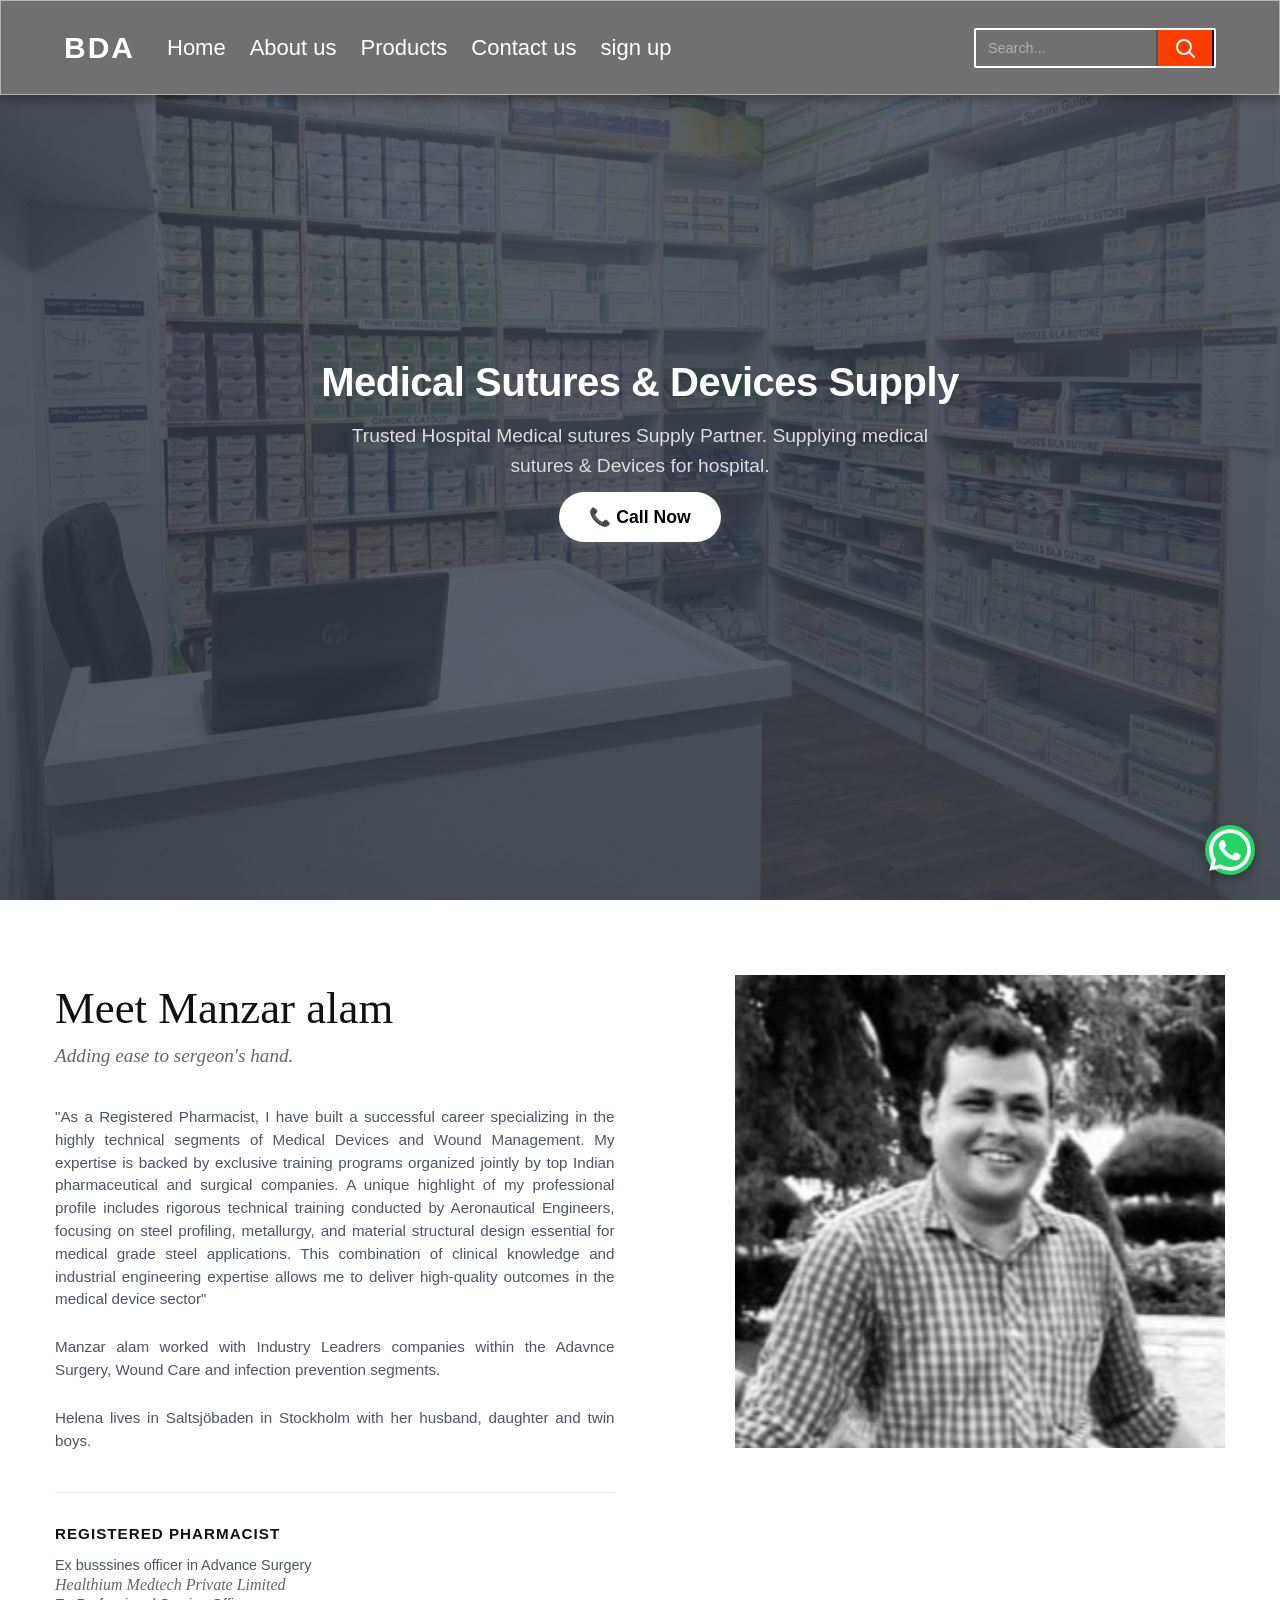
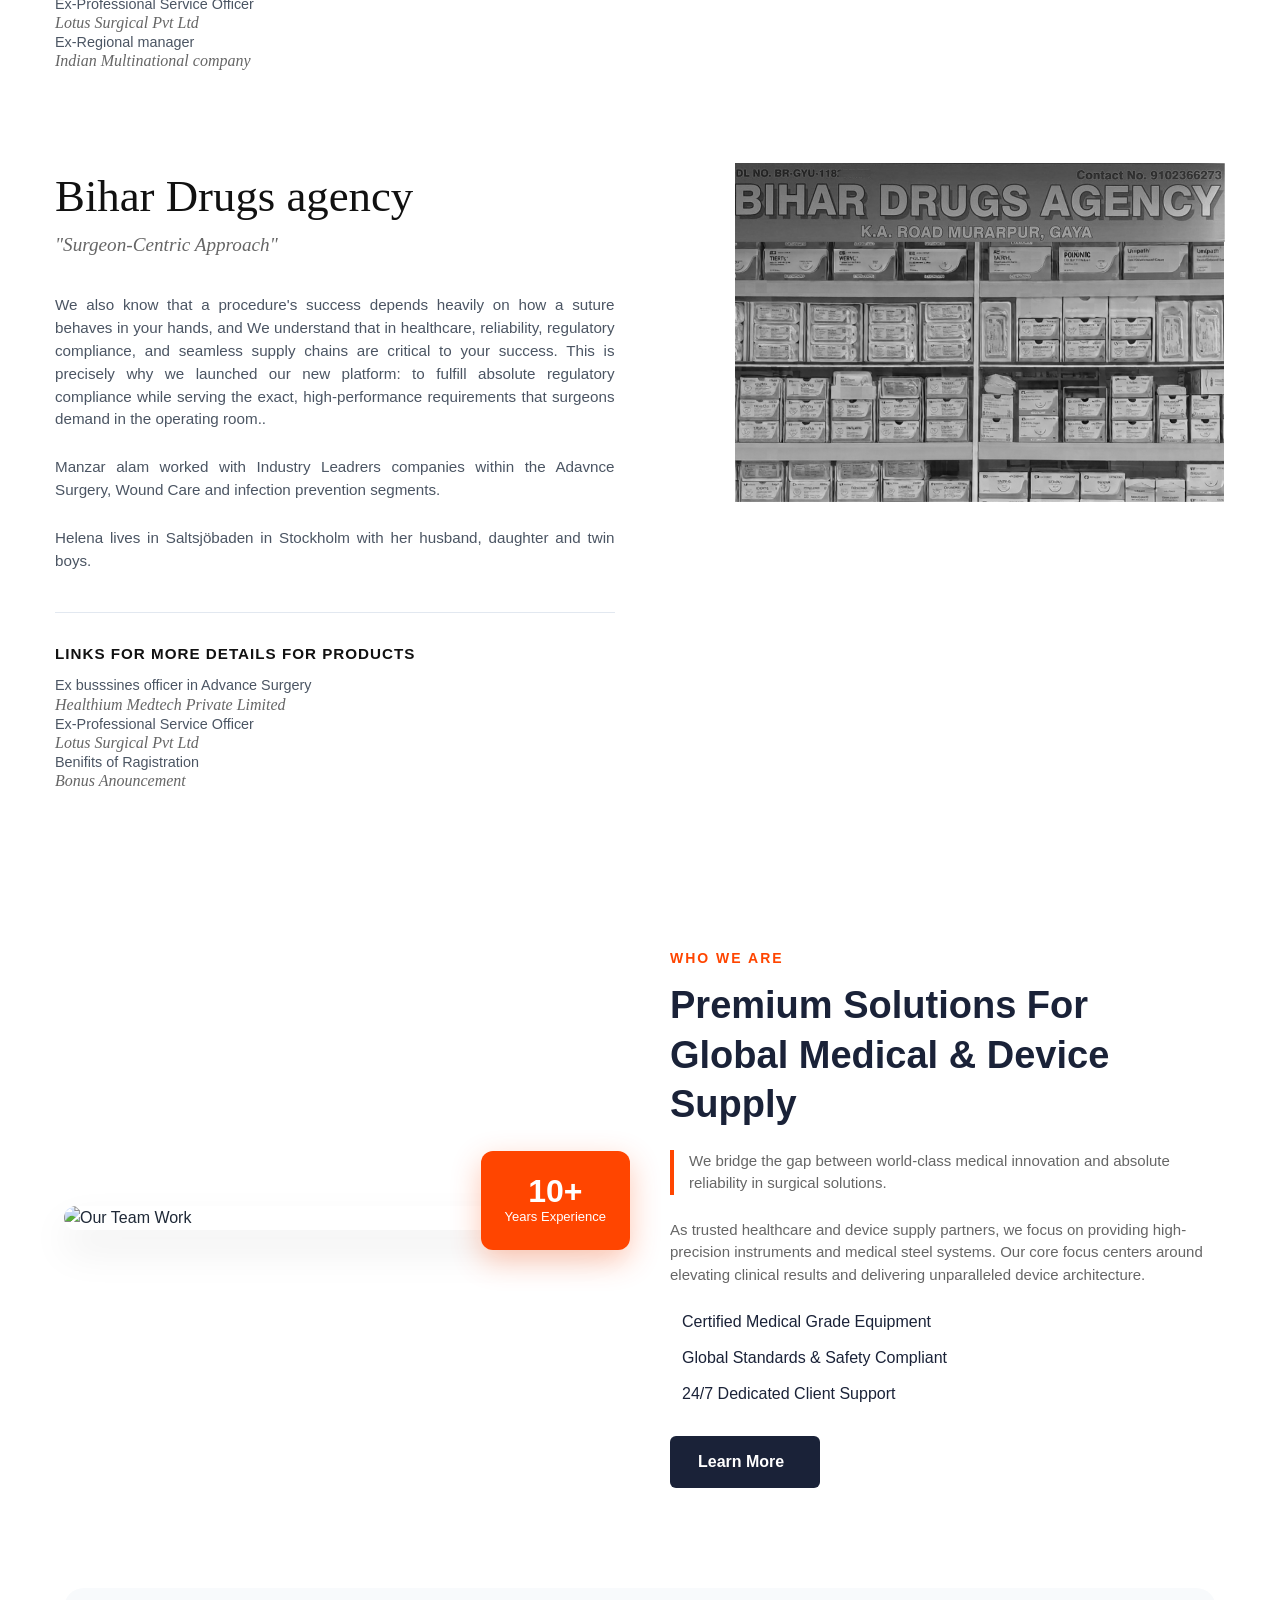
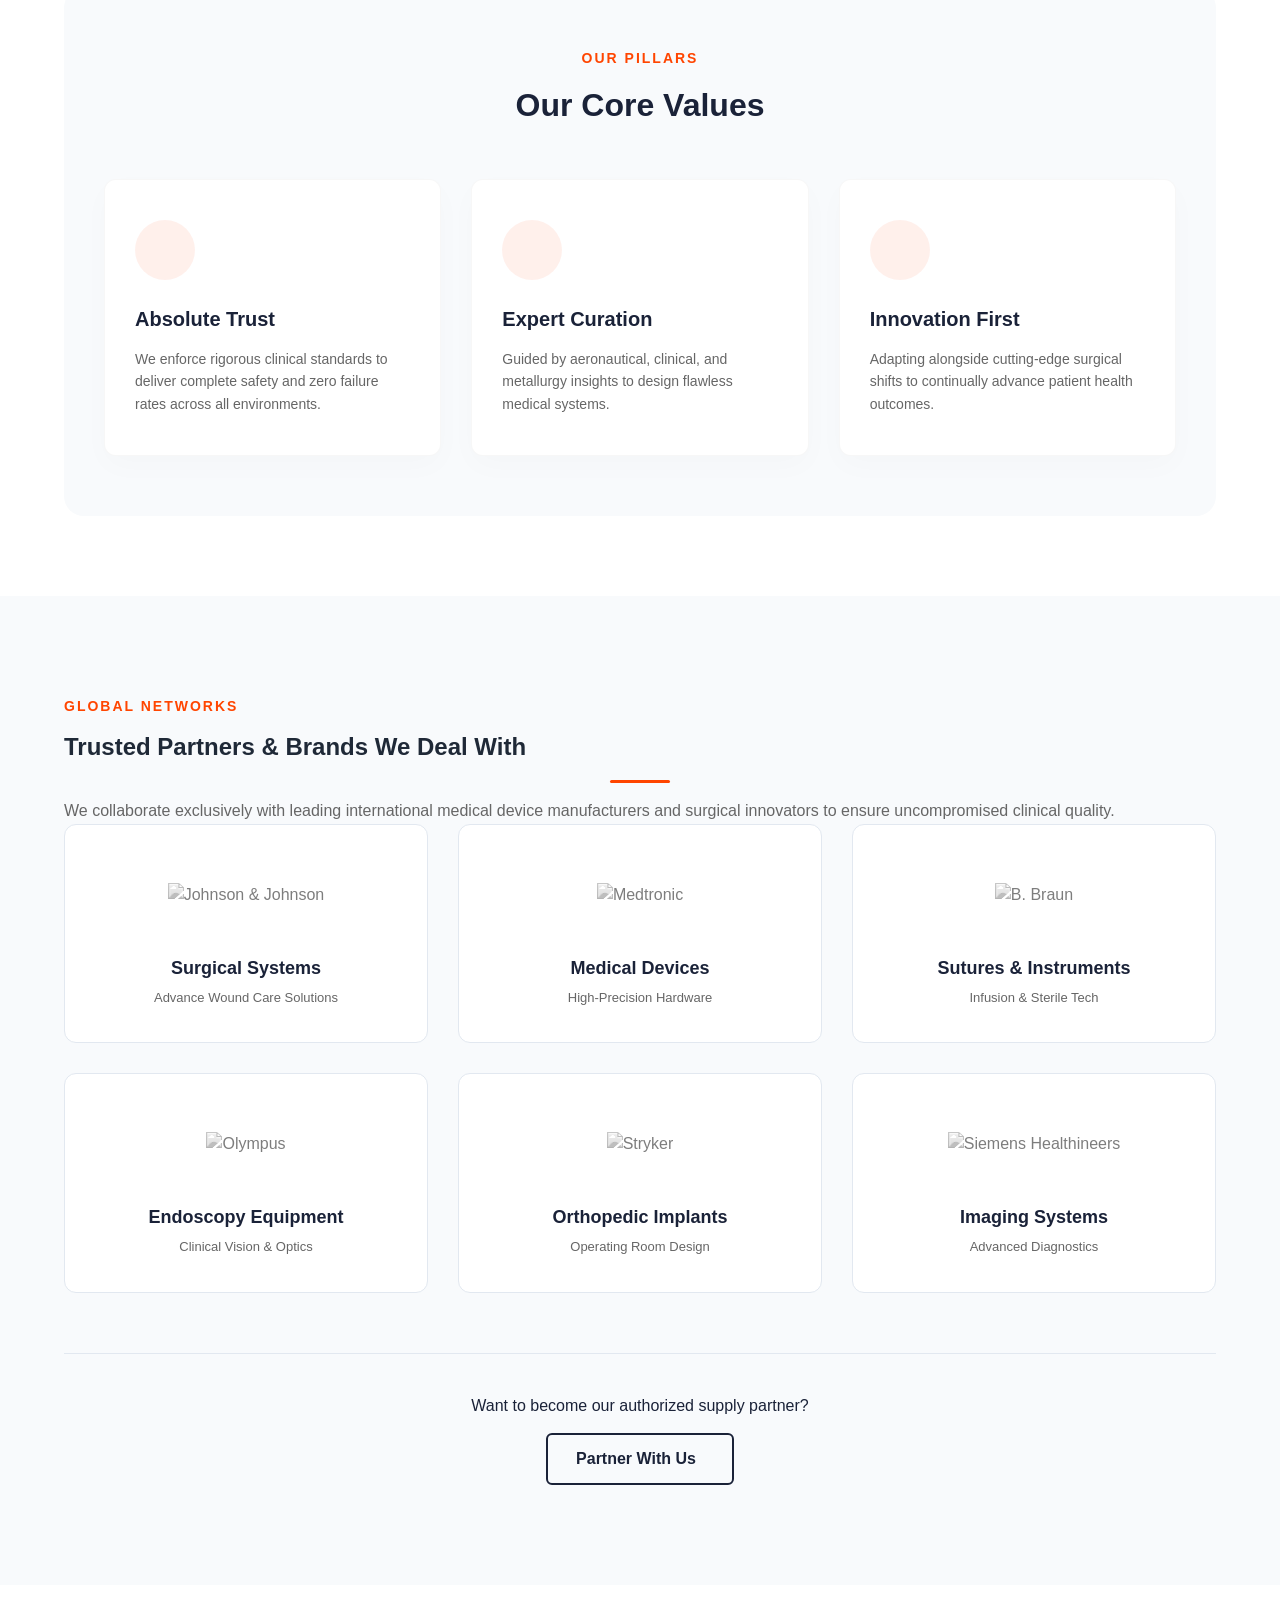
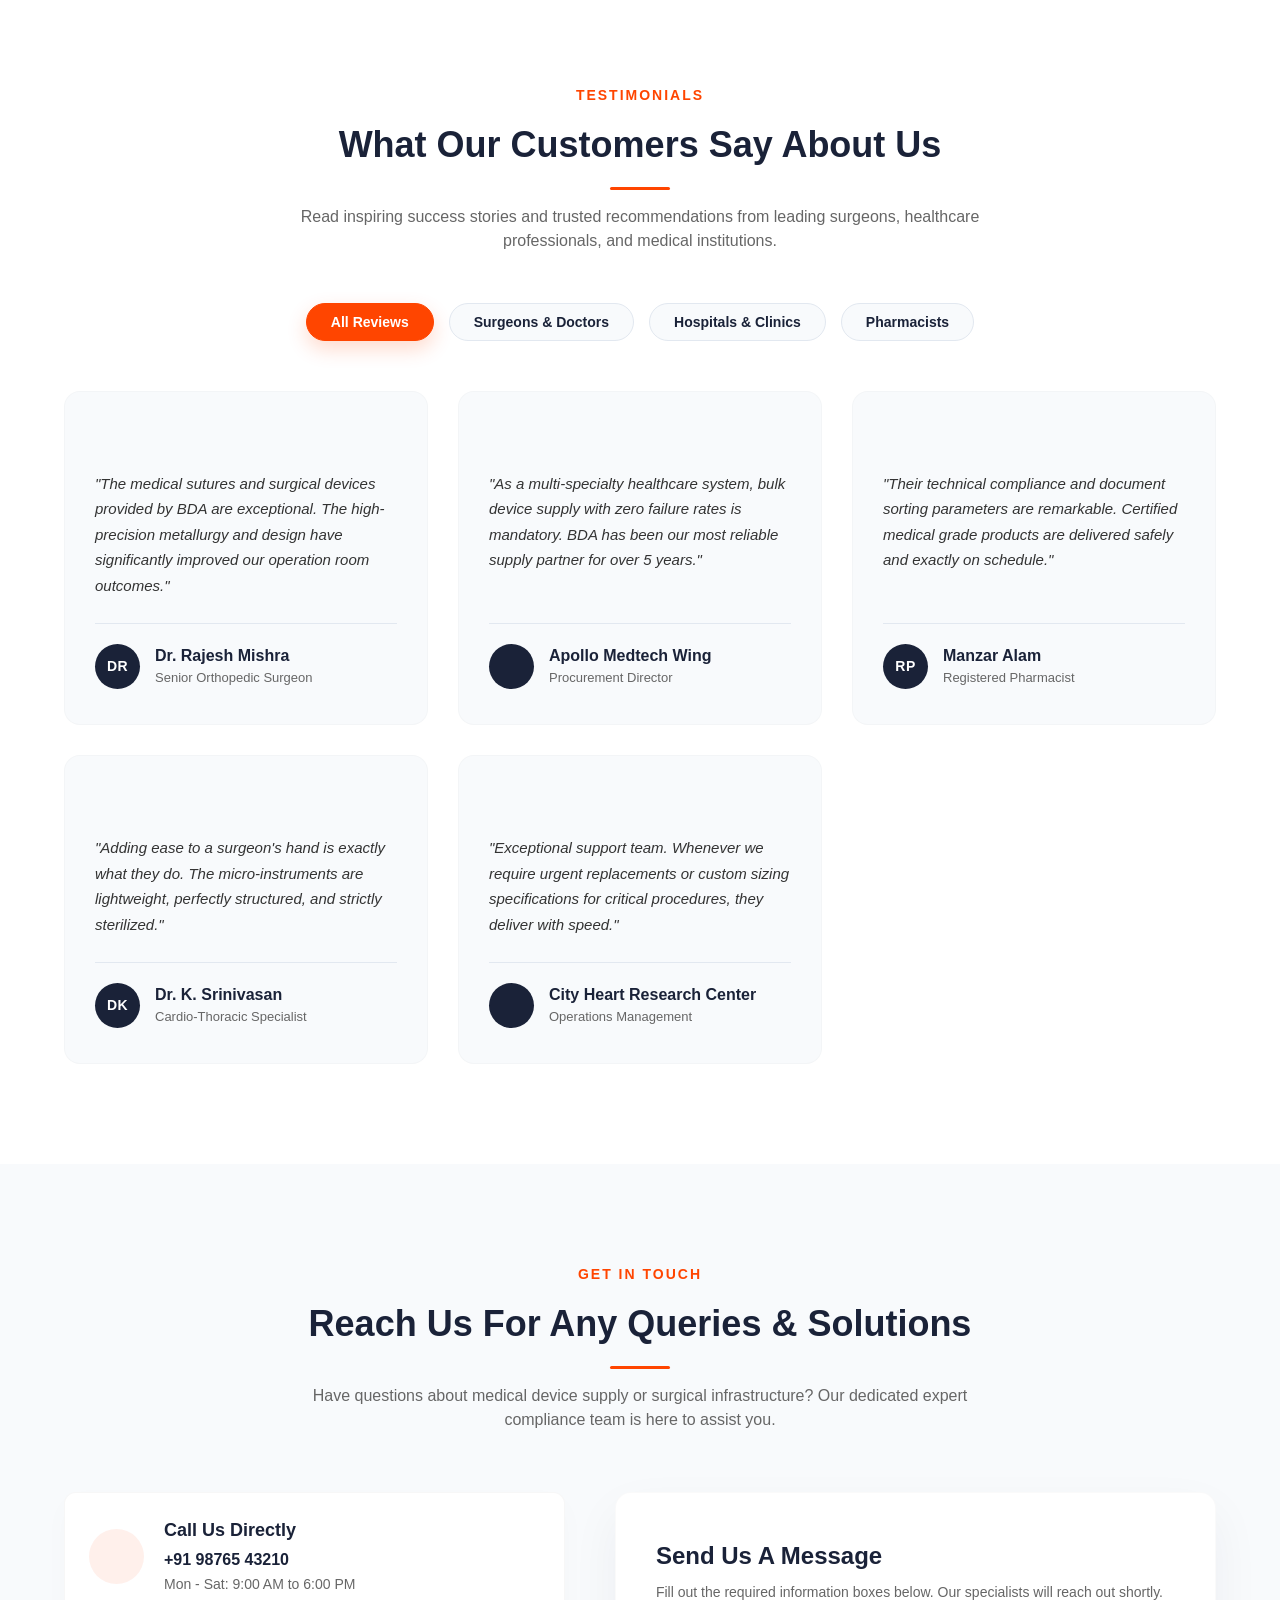
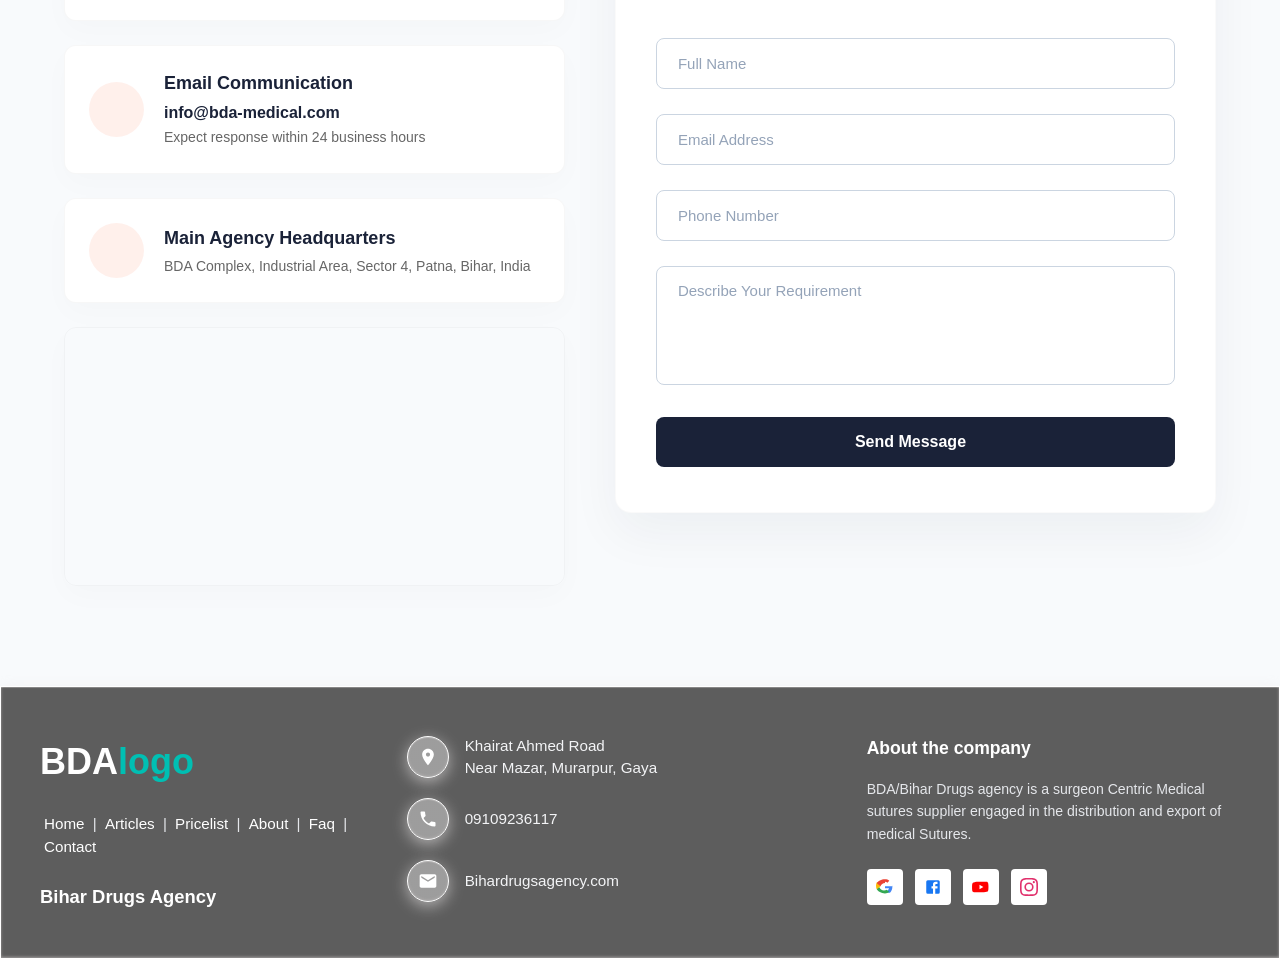
==== index.html @ f256c29a "Add files via upload" ====
<!doctype html>
<html lang="en">
  <head>
    <meta charset="UTF-8" />
    <meta name="viewport" content="width=device-width, initial-scale=1.0" />
    <title>chamma</title>
    <!--------------------SEO Meta Data Starts---------------------------->
    <!-- Structured Data (Schema.org) for SEO Pro -->
    <!--<title>Contact Our Team | Phone, Email & Map Directions</title>-->
    <meta
      name="description"
      content="Get in touch with us instantly. Click to call our support team, send a direct email, or find turn-by-turn driving directions on the interactive map."
    />
    <link rel="canonical" href="https://example.com" />

    <!-- Open Graph / Facebook -->
    <meta property="og:type" content="website" />
    <meta property="og:url" content="https://example.com" />
    <meta
      property="og:title"
      content="Contact Our Team | Phone, Email & Map Directions"
    />
    <meta
      property="og:description"
      content="Get in touch with us instantly. Click to call, email, or find directions on the map."
    />
    <meta property="og:image" content="https://example.com" />

    <!-- Twitter -->
    <meta property="twitter:card" content="summary_large_image" />
    <meta property="twitter:url" content="https://example.com" />
    <meta
      property="twitter:title"
      content="Contact Our Team | Phone, Email & Map Directions"
    />
    <meta
      property="twitter:description"
      content="Get in touch with us instantly. Click to call, email, or find directions on the map."
    />

    <!-- Structured Data (Schema.org) for SEO Pro -->
    <!--------------------SEO Meta Data Ends------------------------------>
    <!---------- Link java Sript for Map & Reach Us Block----------------->
    <script type="application/ld+json">
      {
        "@context": "https://schema.org",
        "@type": "ContactPage",
        "name": "Contact Us",
        "description": "Instant click-to-contact hub including mobile calling, email routing, and physical branch map data.",
        "url": "https://example.com",
        "mainEntity": {
          "@type": "Organization",
          "name": "Your Company Name",
          "url": "https://example.com",
          "logo": "https://example.com/logo.png",
          "contactPoint": [
            {
              "@type": "ContactPoint",
              "telephone": "+1-555-123-4567",
              "contactType": "customer service",
              "email": "support@example.com",
              "availableLanguage": ["en"]
            }
          ],
          "address": {
            "@type": "PostalAddress",
            "streetAddress": "123 Business Rd, Suite 100",
            "addressLocality": "New York",
            "addressRegion": "NY",
            "postalCode": "10001",
            "addressCountry": "US"
          }
        }
      }
    </script>
    <!---------- Link java Sript for Map & Reach Us Block----------------->
    <link rel="stylesheet" href="style.css" />
    <script src="script.js" defer></script>
    <link rel="stylesheet" href="https://cloudflare.com">
    <!-- Premium Workspace Fonts -->
    <link href="https://googleapis.com" rel="stylesheet">
  </head>
  <body>
    <header>
      <!---- Header Menu -------->
      <nav class="bda-global-nav">
        <div class="bda-nav-container">
          <!-- hemburg only for mobile -->
          <button
            class="bda-hamburger"
            id="bdaHamburgerBtn"
            aria-label="Toggle Menu"
          >
            <span></span>
            <span></span>
            <span></span>
          </button>

          <!-- logo area-->
          <a href="#" class="bda-brand-logo">BDA</a>

          <!-- header menu list-->
          <ul class="bda-nav-menu" id="bdaNavMenu">
            <li><a href="index.html">Home</a></li>
            <li><a href="about.html">About us</a></li>
            <li><a href="#">Products</a></li>
            <li><a href="reach us.html">Contact us</a></li>
            <li><a href="#" id="navSignUpBtn">sign up</a></li>
          </ul>

          <!-- Desktop & Mobile Search Bar Area-->
          <div class="bda-search-wrapper">
            <!-- Mobile search icon (Only in Mobile will show) -->
            <button
              class="bda-mobile-search-trigger"
              id="bdaMobileSearchTrigger"
              aria-label="Open Search"
            >
              <svg
                xmlns="http://w3.org"
                viewBox="0 0 512 512"
                width="24"
                height="24"
                fill="currentColor"
              >
                <path
                  d="M505 442.7L405.3 343c-4.5-4.5-10.6-7-17-7H372c27.6-35.3 44-79.7 44-128C416 93.1 322.9 0 208 0S0 93.1 0 208s93.1 208 208 208c48.3 0 92.7-16.4 128-44v16.3c0 6.4 2.5 12.5 7 17l99.7 99.7c9.4 9.4 24.6 9.4 33.9 0l28.3-28.3c9.4-9.4 9.4-24.6.1-34zM208 336c-70.7 0-128-57.2-128-128 0-70.7 57.2-128 128-128 70.7 0 128 57.2 128 128 0 70.7-57.2 128-128 128z"
                />
              </svg>
            </button>

            <!-- Main Search container-->
            <form
              class="bda-search-form"
              id="bdaSearchForm"
              action="#"
              method="GET"
            >
              <input
                type="text"
                placeholder="Search..."
                required
                class="bda-search-input"
              />
              <button type="submit" class="bda-search-btn">
                <svg
                  xmlns="http://w3.org"
                  viewBox="0 0 24 24"
                  width="24"
                  height="24"
                  fill="none"
                  stroke="currentColor"
                  stroke-width="2"
                  stroke-linecap="round"
                  stroke-linejoin="round"
                >
                  <circle cx="11" cy="11" r="7" />
                  <line x1="21" y1="21" x2="16.65" y2="16.65" />
                </svg>
              </button>
            </form>
          </div>
        </div>
      </nav>
    </header>
    <!--Header menu end-->
    <!----------------------------Introduction/Shop Image Photo Page starts--------------------------->

    <main>
      <section class="bda-hero-banner">
        <div class="bda-hero-content">
          <div class="backgrounimage-page">
            <h1 class="bda-hero-title">Medical Sutures & Devices Supply</h1>
            <p class="bda-hero-subtitle">
              Trusted Hospital Medical sutures Supply Partner. Supplying medical
              sutures & Devices for hospital.
            </p>
            <div class="cta-buttons">
              <a href="tel:09102366273" class="bda-call-btn">📞 Call Now</a>
            </div>
          </div>
        </div>
      </section>
    </main>
    <!----------------Introduction/Shop Image Photo Page Ends---------------------->
    <!----------------------------About section self Page starts--------------------------->
    <section>
    <!-- kain thecontent Container Split -->
    <div class="kain-container">
      <!-- Left Side: Copywriting thecontent -->
      <kain class="thecontent-section">
        <theh1>Meet Manzar alam</theh1>
        <div class="pagline">Adding ease to sergeon's hand.</div>

        <div class="bio-text">
          <p>
           "As a Registered Pharmacist, I have built a successful career specializing in the highly technical segments of Medical Devices and Wound Management. My expertise is backed by exclusive training programs organized jointly by top Indian pharmaceutical and surgical companies. A unique highlight of my professional profile includes rigorous technical training conducted by Aeronautical Engineers, focusing on steel profiling, metallurgy, and material structural design essential for medical grade steel applications. This combination of clinical knowledge and industrial engineering expertise allows me to deliver high-quality outcomes in the medical device sector"
          </p>

          <p>
            Manzar alam worked with Industry Leadrers companies within the Adavnce Surgery, Wound Care and
            infection prevention segments.
          </p>

          <p>
            Helena lives in Saltsjöbaden in Stockholm with her husband, daughter
            and twin boys.
          </p>
        </div>

        <div class="tlients-section">
          <h2>Registered Pharmacist</h2>
          <p>
            Ex busssines officer in Advance Surgery<div class="pagline-company">Healthium Medtech Private Limited</div></p><p>Ex-Professional Service Officer<div class="pagline-company">Lotus Surgical Pvt Ltd</div></p><p>Ex-Regional manager<div class="pagline-company">Indian Multinational company</p>

            </div></p>
        </div>

        <!--<a href="#" class="tocial-link" title="Instagram">📷</a>-->
      </kain>

      <!-- Right Side: Black and White Visual Aspect Grid -->
      <section class="tocial">
        <!-- replace src with your actual timage file path -->
        <img
          src="assets/Manzar Alam Profile picture.jpeg"
          alt="Manzar alam trofile"
          class="trofile-img"
        />
      </section>
    </div>
  </section>

    <!----------------------------About section self Page Ends--------------------------->
    
    <!----------------------------About section shop Page Starts--------------------------->
    <section>
    <!-- kain thecontent Container Split -->
    <div class="kain-container">
      <!-- Left Side: Copywriting thecontent -->
      <kain class="thecontent-section">
        <theh1>Bihar Drugs agency</theh1>
        <div class="pagline">"Surgeon-Centric Approach"</div>

        <div class="bio-text">
          <p>
            We also know that a procedure's success depends heavily on how a suture behaves in your hands, and We understand that in healthcare, reliability, regulatory compliance, and seamless supply chains are critical to your success.

            This is precisely why we launched our new platform: to fulfill absolute regulatory compliance while serving the exact, high-performance requirements that surgeons demand in the operating room..
          </p>

          <p>
            Manzar alam worked with Industry Leadrers companies within the Adavnce Surgery, Wound Care and
            infection prevention segments.
          </p>

          <p>
            Helena lives in Saltsjöbaden in Stockholm with her husband, daughter
            and twin boys.
          </p>
        </div>
<!---------------------------------------------------------------------------->
<!-- ==========================================================================
     UPDATED REGISTERED PHARMACIST SECTION WITH BUTTONS
     ========================================================================== -
   <div class="pharmacist-promo-section">
    
    <!-- Left Side: Clean Profile List -->
    <!--<div class="pharmacist-list-wrapper">
        <p class="pharmacist-main-title">Benifits to Ragister with us</p>
        <ul class="pharmacist-custom-list">
            <li>Timly Bonus Anouncement Notification & etc</li>
            <li class="italic-item">Required docs</li>
            <li>M.B.B.S ragistratin docs in IMC</li>
            <li class="italic-item">GST documents</li>
            <li>Drug License 20b & 21B with renual Page</li>
            <li class="italic-item">Indian Multinational company</li>
        </ul>
    </div>-->
    <!----------------------------------------------->
     <div class="tlients-section">
          <h2>Links For more Details for Products</h2>
          <p>
            Ex busssines officer in Advance Surgery<div class="pagline-company">Healthium Medtech Private Limited</div></p><p>Ex-Professional Service Officer<div class="pagline-company">Lotus Surgical Pvt Ltd</div></p><p>Benifits of Ragistration<div class="pagline-company">Bonus Anouncement</p>

            </div></p>
        </div>
    <!-------------------------------------------------->

     <!--Right Side: Dual Action Buttons -
    <div class="pharmacist-actions-box">
        !--<button class="promo-btn-main section-login-trigger">
            <i class="fas fa-lock-open"></i> Sign In to Account
        </button>--
        <button class="promo-btn-sub section-signup-trigger">
            <i class="fas fa-user-plus"></i> Create Partner Account
        </button>
    </div>

</div>-->
      
      </kain>

      <!-- Right Side: Black and White Visual Aspect Grid -->
      <section class="tocial">
        <!-- replace src with your actual timage file path -->
        <img
          src="assets/BDAShopFront Look.png"
          alt="Manzar alam trofile"
          class="trofile-img"
        />
      </section>
    </div>
  </section>
    <!-- ===============About section self & ShopPage Ends=====================-->
     <!-- ===============About Core values Page starts=========================-->
    <!-- About Section Container -->
    <section class="about-section">
        <div class="container">
            
            <!-- Row 1: Intro / Story Section -->
            <div class="about-grid">
                <div class="about-img-box">
                    <!-- Yahan aap apni premium corporate ya medical device image lagayein -->
                    <img src="final bda shop..png" alt="Our Team Work">
                    <div class="experience-badge">
                        <h3>10+</h3>
                        <p>Years Experience</p>
                    </div>
                </div>
                
                <div class="about-content">
                    <span class="sub-title">WHO WE ARE</span>
                    <h2>Premium Solutions For Global Medical & Device Supply</h2>
                    <p class="highlight-text">
                        We bridge the gap between world-class medical innovation and absolute reliability in surgical solutions.
                    </p>
                    <p>
                        As trusted healthcare and device supply partners, we focus on providing high-precision instruments and medical steel systems. Our core focus centers around elevating clinical results and delivering unparalleled device architecture.
                    </p>
                    
                    <!-- Feature Lists -->
                    <div class="feature-list">
                        <div class="feature-item">
                            <i class="fa-solid fa-square-check"></i>
                            <span>Certified Medical Grade Equipment</span>
                        </div>
                        <div class="feature-item">
                            <i class="fa-solid fa-square-check"></i>
                            <span>Global Standards & Safety Compliant</span>
                        </div>
                        <div class="feature-item">
                            <i class="fa-solid fa-square-check"></i>
                            <span>24/7 Dedicated Client Support</span>
                        </div>
                    </div>
                    
                    <a href="#contact" class="premium-btn">Learn More <i class="fa-solid fa-arrow-right"></i></a>
                </div>
            </div>

            <!-- Row 2: Core Values Section -->
            <div class="values-section">
                <div class="section-title">
                    <span class="sub-title">OUR PILLARS</span>
                    <h2>Our Core Values</h2>
                </div>
                
                <div class="values-grid">
                    <!-- Card 1 -->
                    <div class="value-card">
                        <div class="icon-box"><i class="fa-solid fa-shield-halved"></i></div>
                        <h3>Absolute Trust</h3>
                        <p>We enforce rigorous clinical standards to deliver complete safety and zero failure rates across all environments.</p>
                    </div>
                    <!-- Card 2 -->
                    <div class="value-card">
                        <div class="icon-box"><i class="fa-solid fa-user-doctor"></i></div>
                        <h3>Expert Curation</h3>
                        <p>Guided by aeronautical, clinical, and metallurgy insights to design flawless medical systems.</p>
                    </div>
                    <!-- Card 3 -->
                    <div class="value-card">
                        <div class="icon-box"><i class="fa-solid fa-gears"></i></div>
                        <h3>Innovation First</h3>
                        <p>Adapting alongside cutting-edge surgical shifts to continually advance patient health outcomes.</p>
                    </div>
                </div>
            </div>

        </div>
    </section>
    <!-- ===============About Core values Page Ends=============================-->
     <!-- ===============About Brands we deal with page starts==================-->
       <!-- Brands Section -->
    <section class="brands-section">
        <div class="container">
            
            <!-- Section Header -->
            <div class="brands-header">
                <span class="sub-title">GLOBAL NETWORKS</span>
                <h2>Trusted Partners & Brands We Deal With</h2>
                <div class="heading-line"></div>
                <p class="section-desc">
                    We collaborate exclusively with leading international medical device manufacturers and surgical innovators to ensure uncompromised clinical quality.
                </p>
            </div>

            <!-- Premium Brands Grid -->
            <div class="brands-grid">
                
                <!-- Brand Card 1 -->
                <div class="brand-card">
                    <div class="logo-wrapper">
                        <!-- Yahan aap apne partner brand ka asli logo lagayein -->
                        <img src="https://wikimedia.org" alt="Johnson & Johnson">
                    </div>
                    <div class="brand-info">
                        <h4>Surgical Systems</h4>
                        <p>Advance Wound Care Solutions</p>
                    </div>
                </div>

                <!-- Brand Card 2 -->
                <div class="brand-card">
                    <div class="logo-wrapper">
                        <img src="https://wikimedia.org" alt="Medtronic">
                    </div>
                    <div class="brand-info">
                        <h4>Medical Devices</h4>
                        <p>High-Precision Hardware</p>
                    </div>
                </div>

                <!-- Brand Card 3 -->
                <div class="brand-card">
                    <div class="logo-wrapper">
                        <img src="https://wikimedia.org" alt="B. Braun">
                    </div>
                    <div class="brand-info">
                        <h4>Sutures & Instruments</h4>
                        <p>Infusion & Sterile Tech</p>
                    </div>
                </div>

                <!-- Brand Card 4 -->
                <div class="brand-card">
                    <div class="logo-wrapper">
                        <!-- Dummy premium placeholder standard scale logo -->
                        <img src="https://wikimedia.org" alt="Olympus">
                    </div>
                    <div class="brand-info">
                        <h4>Endoscopy Equipment</h4>
                        <p>Clinical Vision & Optics</p>
                    </div>
                </div>

                <!-- Brand Card 5 -->
                <div class="brand-card">
                    <div class="logo-wrapper">
                        <img src="https://wikimedia.org" alt="Stryker">
                    </div>
                    <div class="brand-info">
                        <h4>Orthopedic Implants</h4>
                        <p>Operating Room Design</p>
                    </div>
                </div>

                <!-- Brand Card 6 -->
                <div class="brand-card">
                    <div class="logo-wrapper">
                        <img src="https://wikimedia.org" alt="Siemens Healthineers">
                    </div>
                    <div class="brand-info">
                        <h4>Imaging Systems</h4>
                        <p>Advanced Diagnostics</p>
                    </div>
                </div>

            </div>

            <!-- Bottom CTA (Call to Action) -->
            <div class="brands-cta">
                <p>Want to become our authorized supply partner?</p>
                <a href="#contact" class="btn-secondary">Partner With Us <i class="fa-solid fa-handshake"></i></a>
            </div>

        </div>
    </section>
      <!-- ===============About Brands we deal with page Ends=================-->
      <!-- ======testimonial/what clints says about us page Starts==========---->
       <section class="reviews-section">
        <div class="container">
            
            <!-- Section Header -->
            <div class="reviews-header">
                <span class="sub-title">TESTIMONIALS</span>
                <h2>What Our Customers Say About Us</h2>
                <div class="heading-line"></div>
                <p>Read inspiring success stories and trusted recommendations from leading surgeons, healthcare professionals, and medical institutions.</p>
            </div>

            <!-- Dynamic Category Filter Buttons -->
            <div class="filter-controls">
                <button class="filter-btn active" data-target="all">All Reviews</button>
                <button class="filter-btn" data-target="surgeon">Surgeons & Doctors</button>
                <button class="filter-btn" data-target="hospital">Hospitals & Clinics</button>
                <button class="filter-btn" data-target="pharmacist">Pharmacists</button>
            </div>

            <!-- Reviews Grid System Container -->
            <div class="reviews-grid" id="reviewsGrid">
                
                <!-- Review Card 1 (Surgeon) -->
                <div class="review-card" data-category="surgeon">
                    <div class="card-top">
                        <div class="quote-icon"><i class="fa-solid fa-quote-left"></i></div>
                        <div class="stars">
                            <i class="fa-solid fa-star"></i><i class="fa-solid fa-star"></i><i class="fa-solid fa-star"></i><i class="fa-solid fa-star"></i><i class="fa-solid fa-star"></i>
                        </div>
                    </div>
                    <p class="review-text">"The medical sutures and surgical devices provided by BDA are exceptional. The high-precision metallurgy and design have significantly improved our operation room outcomes."</p>
                    <div class="client-profile">
                        <div class="avatar-box">DR</div>
                        <div class="client-details">
                            <h4>Dr. Rajesh Mishra</h4>
                            <span>Senior Orthopedic Surgeon</span>
                        </div>
                    </div>
                </div>

                <!-- Review Card 2 (Hospital) -->
                <div class="review-card" data-category="hospital">
                    <div class="card-top">
                        <div class="quote-icon"><i class="fa-solid fa-quote-left"></i></div>
                        <div class="stars">
                            <i class="fa-solid fa-star"></i><i class="fa-solid fa-star"></i><i class="fa-solid fa-star"></i><i class="fa-solid fa-star"></i><i class="fa-solid fa-star"></i>
                        </div>
                    </div>
                    <p class="review-text">"As a multi-specialty healthcare system, bulk device supply with zero failure rates is mandatory. BDA has been our most reliable supply partner for over 5 years."</p>
                    <div class="client-profile">
                        <div class="avatar-box"><i class="fa-solid fa-hospital"></i></div>
                        <div class="client-details">
                            <h4>Apollo Medtech Wing</h4>
                            <span>Procurement Director</span>
                        </div>
                    </div>
                </div>

                <!-- Review Card 3 (Pharmacist) -->
                <div class="review-card" data-category="pharmacist">
                    <div class="card-top">
                        <div class="quote-icon"><i class="fa-solid fa-quote-left"></i></div>
                        <div class="stars">
                            <i class="fa-solid fa-star"></i><i class="fa-solid fa-star"></i><i class="fa-solid fa-star"></i><i class="fa-solid fa-star"></i><i class="fa-solid fa-star-half-stroke"></i>
                        </div>
                    </div>
                    <p class="review-text">"Their technical compliance and document sorting parameters are remarkable. Certified medical grade products are delivered safely and exactly on schedule."</p>
                    <div class="client-profile">
                        <div class="avatar-box">RP</div>
                        <div class="client-details">
                            <h4>Manzar Alam</h4>
                            <span>Registered Pharmacist</span>
                        </div>
                    </div>
                </div>

                <!-- Review Card 4 (Surgeon) -->
                <div class="review-card" data-category="surgeon">
                    <div class="card-top">
                        <div class="quote-icon"><i class="fa-solid fa-quote-left"></i></div>
                        <div class="stars">
                            <i class="fa-solid fa-star"></i><i class="fa-solid fa-star"></i><i class="fa-solid fa-star"></i><i class="fa-solid fa-star"></i><i class="fa-solid fa-star"></i>
                        </div>
                    </div>
                    <p class="review-text">"Adding ease to a surgeon's hand is exactly what they do. The micro-instruments are lightweight, perfectly structured, and strictly sterilized."</p>
                    <div class="client-profile">
                        <div class="avatar-box">DK</div>
                        <div class="client-details">
                            <h4>Dr. K. Srinivasan</h4>
                            <span>Cardio-Thoracic Specialist</span>
                        </div>
                    </div>
                </div>

                <!-- Review Card 5 (Hospital) -->
                <div class="review-card" data-category="hospital">
                    <div class="card-top">
                        <div class="quote-icon"><i class="fa-solid fa-quote-left"></i></div>
                        <div class="stars">
                            <i class="fa-solid fa-star"></i><i class="fa-solid fa-star"></i><i class="fa-solid fa-star"></i><i class="fa-solid fa-star"></i><i class="fa-solid fa-star"></i>
                        </div>
                    </div>
                    <p class="review-text">"Exceptional support team. Whenever we require urgent replacements or custom sizing specifications for critical procedures, they deliver with speed."</p>
                    <div class="client-profile">
                        <div class="avatar-box"><i class="fa-solid fa-square-h"></i></div>
                        <div class="client-details">
                            <h4>City Heart Research Center</h4>
                            <span>Operations Management</span>
                        </div>
                    </div>
                </div>

            </div>

        </div>
    </section>
      <!-- ========testimonial/what clints says about us page Ends==========---->
      <!-- =====================Reach Us page Starts==========================-->
       <section class="reach-section">
        <div class="container">
            
            <!-- Section Header Title -->
            <div class="reach-bda-global-nav">
                <span class="sub-title">GET IN TOUCH</span>
                <h2>Reach Us For Any Queries & Solutions</h2>
                <div class="heading-line"></div>
                <p>Have questions about medical device supply or surgical infrastructure? Our dedicated expert compliance team is here to assist you.</p>
            </div>

            <!-- Main Layout Grid Layout -->
            <div class="reach-grid">
                
                <!-- Left Hand Side: Contact Info & Map Structure -->
                <div class="info-side">
                    
                    <!-- Card 1: Call Info -->
                    <div class="info-card">
                        <div class="icon-circle"><i class="fa-solid fa-phone-volume"></i></div>
                        <div class="info-text">
                            <h4>Call Us Directly</h4>
                            <p class="main-link"><a href="tel:+919876543210">+91 98765 43210</a></p>
                            <span>Mon - Sat: 9:00 AM to 6:00 PM</span>
                        </div>
                    </div>

                    <!-- Card 2: Email Info -->
                    <div class="info-card">
                        <div class="icon-circle"><i class="fa-solid fa-envelope-open-text"></i></div>
                        <div class="info-text">
                            <h4>Email Communication</h4>
                            <p class="main-link"><a href="mailto:info@bda-medical.com">info@bda-medical.com</a></p>
                            <span>Expect response within 24 business hours</span>
                        </div>
                    </div>

                    <!-- Card 3: Address Info -->
                    <div class="info-card">
                        <div class="icon-circle"><i class="fa-solid fa-location-dot"></i></div>
                        <div class="info-text">
                            <h4>Main Agency Headquarters</h4>
                            <p class="address-p">BDA Complex, Industrial Area, Sector 4, Patna, Bihar, India</p>
                        </div>
                    </div>

                    <!-- Embedded Map Box System Container -->
                    <div class="map-box">
                        <!-- Standard embedded map template. Replace with your actual office embed code -->
                        <iframe src="https://google.com" width="100%" height="250" style="border:0;" allowfullscreen="" loading="lazy" referrerpolicy="no-referrer-when-downgrade"></iframe>
                    </div>

                </div>

                <!-- Right Hand Side: Premium Animated Interactive Form Layout -->
                <div class="form-side">
                    <h3>Send Us A Message</h3>
                    <p>Fill out the required information boxes below. Our specialists will reach out shortly.</p>
                    
                    <form id="premiumContactForm" novalidate>
                        
                        <!-- Single Field Input Row System -->
                        <div class="input-group">
                            <input type="text" id="userName" required placeholder=" ">
                            <label for="userName"><i class="fa-solid fa-user"></i> Full Name</label>
                            <span class="error-msg" id="nameError">Name field cannot be left empty</span>
                        </div>

                        <div class="input-group">
                            <input type="email" id="userEmail" required placeholder=" ">
                            <label for="userEmail"><i class="fa-solid fa-envelope"></i> Email Address</label>
                            <span class="error-msg" id="emailError">Please enter a valid email address</span>
                        </div>

                        <div class="input-group">
                            <input type="tel" id="userPhone" required placeholder=" ">
                            <label for="userPhone"><i class="fa-solid fa-phone"></i> Phone Number</label>
                            <span class="error-msg" id="phoneError">Enter a valid 10-digit number</span>
                        </div>

                        <div class="input-group">
                            <textarea id="userMessage" rows="5" required placeholder=" "></textarea>
                            <label for="userMessage"><i class="fa-solid fa-comment-dots"></i> Describe Your Requirement</label>
                            <span class="error-msg" id="messageError">Message field cannot be left empty</span>
                        </div>

                        <!-- Interactive Submit Action Engine Button -->
                        <button type="submit" class="submit-btn" id="submitBtn">
                            <span class="btn-text">Send Message</span> 
                            <i class="fa-solid fa-paper-plane"></i>
                        </button>

                        <!-- Notification System Alert Container Status -->
                        <div class="status-alert" id="formStatus"></div>

                    </form>
                </div>

            </div>

        </div>
    </section>
      <!-- ============Reach Us page Ends =================-->
      <!--=======Floating WhatsApp & Map Button starts=====-->
       <!-- Hidden status message area -->
         <form id="data-node-form" class="data-submission-node">
        <div id="status-node-msg" style="display: none; margin-top: 15px; font-weight: 600;"></div>
    </div>
</div>
</section>
 <!-- Floating WhatsApp Button -->
     <div class="floating-contact-panel">
    <a href="https://wa.me" target="_blank" class="floating-btn float-whatsapp" title="WhatsApp Chat">
       <svg class="floating-whatsapp-icon" viewBox="0 0 24 24" aria-hidden="true">
      <path d="M19.05 4.94A9.9 9.9 0 0 0 12.02 2C6.5 2 2 6.48 2 12c0 1.77.46 3.49 1.34 5L2 22l5.14-1.3A9.97 9.97 0 0 0 12.02 22C17.54 22 22 17.52 22 12c0-2.65-1.03-5.14-2.95-7.06ZM12.02 20.2a8.2 8.2 0 0 1-4.18-1.14l-.3-.18-3.05.77.81-2.97-.2-.31A8.14 8.14 0 0 1 3.8 12c0-4.53 3.69-8.2 8.22-8.2 2.2 0 4.28.85 5.84 2.41A8.15 8.15 0 0 1 20.24 12c0 4.53-3.69 8.2-8.22 8.2Zm4.5-6.16c-.25-.13-1.49-.73-1.72-.81-.23-.08-.4-.13-.57.13-.17.25-.66.81-.81.98-.15.17-.3.19-.55.06-.25-.13-1.06-.39-2.03-1.26-.75-.67-1.26-1.5-1.41-1.75-.15-.25-.02-.38.11-.51.11-.11.25-.3.38-.45.13-.15.17-.25.25-.42.08-.17.04-.32-.02-.45-.06-.13-.57-1.37-.78-1.88-.21-.5-.43-.43-.57-.44h-.49c-.17 0-.45.06-.69.32-.23.25-.9.88-.9 2.15 0 1.27.92 2.5 1.05 2.67.13.17 1.8 2.75 4.36 3.85.61.26 1.09.42 1.46.54.61.19 1.17.16 1.61.1.49-.07 1.49-.61 1.7-1.21.21-.59.21-1.1.15-1.21-.06-.1-.23-.17-.49-.3Z" fill="currentColor"></path>
    </svg>
    </a>
</div>
<!-- नीला ट्रिगर बटन -->
      <button id="openMapModal" class="mobile-map-btn">
        <svg xmlns="http://w3.org" width="64" height="64" viewBox="0 0 64 64">
  <!-- Map Background / Board -->
  <rect x="4" y="8" width="56" height="48" rx="6" fill="#fefcbf" stroke="#78350f" stroke-width="3" />
  
  <!-- Grid / Folding Lines -->
  <line x1="23" y1="8" x2="23" y2="56" stroke="#d97706" stroke-width="1.5" stroke-dasharray="4 4" />
  <line x1="41" y1="8" x2="41" y2="56" stroke="#d97706" stroke-width="1.5" stroke-dasharray="4 4" />
  <line x1="4" y1="32" x2="60" y2="32" stroke="#d97706" stroke-width="1.5" stroke-dasharray="4 4" />
  
  <!-- Winding Roads -->
  <path d="M 12 56 Q 20 35 35 38 T 52 16" fill="none" stroke="#94a3b8" stroke-width="6" stroke-linecap="round" />
  <path d="M 12 56 Q 20 35 35 38 T 52 16" fill="none" stroke="#fff" stroke-width="4" stroke-linecap="round" />
  
  <path d="M 4 20 C 20 22 25 15 40 28 T 56 48" fill="none" stroke="#94a3b8" stroke-width="4" stroke-linecap="round" />
  <path d="M 4 20 C 20 22 25 15 40 28 T 56 48" fill="none" stroke="#fff" stroke-width="2" stroke-linecap="round" />

  <!-- River / Water Body -->
  <path d="M 60 24 Q 45 30 48 45 T 30 56" fill="none" stroke="#93c5fd" stroke-width="5" stroke-linecap="round" />

  <!-- Classic Red Location Pin -->
  <g transform="translate(32, 22)">
    <!-- Pin Shadow -->
    <ellipse cx="0" cy="14" rx="5" ry="2" fill="#78350f" opacity="0.3" />
    <!-- Pin Body -->
    <path d="M 0 12 C -6 4 -8 0 -8 -4 A 8 8 0 0 1 8 -4 C 8 0 6 4 0 12 Z" fill="#ef4444" stroke="#b91c1c" stroke-width="1" />
    <!-- Pin Center Dot -->
    <circle cx="0" cy="-4" r="2.5" fill="#fff" />
  </g>

  <!-- Start / Treasure X Marker -->
  <path d="M 14 42 L 20 48 M 20 42 L 14 48" stroke="#dc2626" stroke-width="3" stroke-linecap="round" />
</svg>

      </button>
    </div>
    <!-------Map Popup Html Ends------->
<!-- मैप को बड़ा करके देखने के लिए एक पॉपअप (Modal) -->
<div class="map-modal" id="mapModal">
    <div class="map-modal-content">
        <span class="close-modal" id="closeMapModal">&times;</span>
        <img src="assets/loctaion Tracing Image.png" alt="Full Location Map">
    </div>
</div>
      <!--=======Floating WhatsApp & Map Button Ends=======-->
      <!------------------Login Section Starts------------------->
<!-- Full Screen Dark Overlay Wrapper -->
<div class="auth-overlay" id="authOverlay">
    <div class="auth-card" id="authCard">
        <!-- Premium Close Modal Button -->
        <button class="close-modal-btn" id="closeAuthBtn">&times;</button>
        
        <!-- Left Side: Informative Brand Panel (बिना किसी बदलाव के, पहले जैसा) -->
        <div class="brand-panel">
            <div class="brand-content">
                <span class="tagline">BDA GLOBAL MATRIX</span>
                <h2 id="brandTitle">Premium Solutions For Global Medical Supply</h2>
                <p id="brandDesc">Access your secure executive dashboard to manage high-precision medical instruments and steel system integrations.</p>
                <div class="trust-features">
                    <div class="feature-item"><i class="fas fa-check-circle"></i> <span>Certified Medical Grade Infrastructure</span></div>
                    <div class="feature-item"><i class="fas fa-shield-alt"></i> <span>Global Standards & Safety Compliant</span></div>
                </div>
            </div>
        </div>

        <!-- Right Side: Clean Modern Authentication Forms -->
        <div class="form-panel">
            
            <!-- Sign In Box -->
            <div class="form-box sign-in-box">
                <h3 class="panel-title">Log In</h3>
                <p class="panel-subtitle">Enter your credentials to access your dashboard.</p>
                
                <form id="signInForm" autocomplete="off">
                    <!-- Single Input Method matching new UI -->
                    <div class="input-label-text">Mobile or Email ID</div>
                    <div class="input-container single-field-mode">
                        <input type="text" placeholder="eg. 9847372621 or johndoe@abc.com" required>
                    </div>
                    
                    <button type="submit" class="action-btn-prime">Continue</button>
                    
                    <!-- Premium Divider Line -->
                    <div class="form-matrix-divider"><span>or</span></div>
                    
                    <!-- Continue with Google Button -->
                  <!-- Is code ko direct copy-paste kijiye -->
<button type="button" style="display: flex !important; align-items: center !important; justify-content: center !important; width: 100% !important; min-width: 100% !important; height: 44px !important; background-color: #ffffff !important; border: 1px solid #dadce0 !important; border-radius: 4px !important; padding: 0 16px !important; font-family: Roboto, sans-serif !important; font-size: 14px !important; font-weight: 500 !important; color: #3c4043 !important; cursor: pointer !important; box-sizing: border-box !important; margin: 12px 0 !important;">
  
  <!-- Perfect Fit Google SVG Icon -->
  <svg xmlns="http://w3.org" viewBox="0 0 24 24" style="width: 18px !important; height: 18px !important; margin-right: 10px !important; flex-shrink: 0 !important; display: block !important;">
    <path fill="#4285F4" d="M22.56 12.25c0-.78-.07-1.53-.2-2.25H12v4.26h5.92c-.26 1.37-1.04 2.53-2.21 3.31v2.77h3.57c2.08-1.92 3.28-4.74 3.28-8.09z"/>
    <path fill="#34A853" d="M12 23c2.97 0 5.46-.98 7.28-2.66l-3.57-2.77c-.98.66-2.23 1.06-3.71 1.06-2.86 0-5.29-1.93-6.16-4.53H2.18v2.84C3.99 20.53 7.7 23 12 23z"/>
    <path fill="#FBBC05" d="M5.84 14.09c-.22-.66-.35-1.36-.35-2.09s.13-1.43.35-2.09V7.06H2.18C1.43 8.55 1 10.22 1 12s.43 3.45 1.18 4.94l2.85-2.22.81-.63z"/>
    <path fill="#EA4335" d="M12 5.38c1.62 0 3.06.56 4.21 1.64l3.15-3.15C17.45 2.09 14.97 1 12 1 7.7 1 3.99 3.47 2.18 7.06l3.66 2.84c.87-2.6 3.3-4.52 6.16-4.52z"/>
  </svg>
  
  <span style="white-space: nowrap !important;">Continue with Google</span>
</button>


 
</button>

                    
                    <!-- Legal Notice matching layout footer -->
                    <p class="auth-legal-footer">By continuing, you agree to BDA Global's <a href="#">Terms of Use</a> and <a href="#">Privacy Policy</a>.</p>
                </form>
                <p class="switch-notice">New to BDA Platform? <span class="trigger-switch" id="toSignUp">Create an account</span></p>
            </div>

            
            <div class="form-box sign-up-box">
                <h3 class="panel-title">Sign Up</h3>
                <p class="panel-subtitle">Register for a verified medical supply partnership.</p>
                
                <form id="signUpForm" enctype="multipart/form-data" autocomplete="off">
                    <div class="input-label-text">Full Name / Company Name</div>
                    <div class="input-container single-field-mode">
                        
                    </div>

                    <div class="input-label-text">Mobile or Email ID</div>
                    <div class="input-container single-field-mode">
                        <input type="text" placeholder="eg. 9847372621 or johndoe@abc.com" required>
                    </div>
                    
                    <!-- Document Upload Zone (बिना किसी बदलाव के, पहले जैसा) -->
                    <div class="upload-zone-wrapper">
                        <label class="upload-zone-label">Upload Verification Documents (Drug License / GST PDF)</label>
                        <div class="file-upload-zone" id="dropZone">
                            <i class="fas fa-cloud-upload-alt upload-zone-icon"></i>
                            <div class="upload-zone-text">
                                <span class="upload-highlight">Click to upload</span> or drag files
                                <p class="upload-specs">PDF, PNG, JPG up to 10MB</p>
                            </div>
                            <input type="file" id="documentUploadInput" accept=".pdf,.png,.jpg,.jpeg" multiple required style="display: none;">
                        </div>
                        <div id="fileListName" class="selected-files-indicator">No file selected</div>
                    </div>

                    <button type="submit" class="action-btn-prime alternate-color">Continue & Register</button>
                    
                    <div class="form-matrix-divider"><span>or</span></div>
                    
                    <!-- Is code ko direct copy-paste kijiye -->
<button type="button" style="display: flex !important; align-items: center !important; justify-content: center !important; width: 100% !important; min-width: 100% !important; height: 44px !important; background-color: #ffffff !important; border: 1px solid #dadce0 !important; border-radius: 4px !important; padding: 0 16px !important; font-family: Roboto, sans-serif !important; font-size: 14px !important; font-weight: 500 !important; color: #3c4043 !important; cursor: pointer !important; box-sizing: border-box !important; margin: 12px 0 !important;">
  
  <!-- Perfect Fit Google SVG Icon -->
  <svg xmlns="http://w3.org" viewBox="0 0 24 24" style="width: 18px !important; height: 18px !important; margin-right: 10px !important; flex-shrink: 0 !important; display: block !important;">
    <path fill="#4285F4" d="M22.56 12.25c0-.78-.07-1.53-.2-2.25H12v4.26h5.92c-.26 1.37-1.04 2.53-2.21 3.31v2.77h3.57c2.08-1.92 3.28-4.74 3.28-8.09z"/>
    <path fill="#34A853" d="M12 23c2.97 0 5.46-.98 7.28-2.66l-3.57-2.77c-.98.66-2.23 1.06-3.71 1.06-2.86 0-5.29-1.93-6.16-4.53H2.18v2.84C3.99 20.53 7.7 23 12 23z"/>
    <path fill="#FBBC05" d="M5.84 14.09c-.22-.66-.35-1.36-.35-2.09s.13-1.43.35-2.09V7.06H2.18C1.43 8.55 1 10.22 1 12s.43 3.45 1.18 4.94l2.85-2.22.81-.63z"/>
    <path fill="#EA4335" d="M12 5.38c1.62 0 3.06.56 4.21 1.64l3.15-3.15C17.45 2.09 14.97 1 12 1 7.7 1 3.99 3.47 2.18 7.06l3.66 2.84c.87-2.6 3.3-4.52 6.16-4.52z"/>
  </svg>
  
  <span style="white-space: nowrap !important;">Continue with Google</span>
</button>


                    <p class="auth-legal-footer">By continuing, you agree to BDA Global's <a href="#">Terms of Use</a> and <a href="#">Privacy Policy</a>.</p>
                </form>
                <p class="switch-notice">Already registered? <span class="trigger-switch" id="toSignIn">Sign In here</span></p>
            </div>

        </div>
    </div>
</div>

       <!------------------Login Section Starts------------------->
      <!-- Full Screen Dark Overlay Wrapper --
       </section>
<div class="auth-overlay" id="authOverlay">
    <div class="auth-card" id="authCard">
        <!-- Premium Close Modal Button --
        <button class="close-modal-btn" id="closeAuthBtn">&times;</button>
        
        <!-- Left Side: Informative Brand Panel --
        <div class="brand-panel">
            <div class="brand-content">
                <span class="tagline">BDA GLOBAL MATRIX</span>
                <h2 id="brandTitle">Premium Solutions For Global Medical Supply</h2>
                <p id="brandDesc">Access your secure executive dashboard to manage high-precision medical instruments and steel system integrations.</p>
                <div class="trust-features">
                    <div class="feature-item"><i class="fas fa-check-circle"></i> <span>Certified Medical Grade Infrastructure</span></div>
                    <div class="feature-item"><i class="fas fa-shield-alt"></i> <span>Global Standards & Safety Compliant</span></div>
                </div>
            </div>
        </div>

        <!-- Right Side: Interactive Dynamic Forms --
        <div class="form-panel">
            <!-- Sign In Box --
            <div class="form-box sign-in-box">
                <h3 class="panel-title">Sign In</h3>
                <p class="panel-subtitle">Enter your corporate credentials to continue.</p>
                <form id="signInForm" autocomplete="off">
                    <div class="input-container"><i class="fas fa-envelope"></i><input type="email" placeholder="Corporate Email Address" required></div>
                    <div class="input-container password-container"><i class="fas fa-lock"></i><input type="password" placeholder="Password" class="pwd-field" required><i class="fas fa-eye-slash toggle-mask"></i></div>
                    <div class="form-options">
                        <label class="remember-me"><input type="checkbox"> <span>Keep me logged in</span></label>
                        <a href="#" class="forgot-link">Forgot Password?</a>
                    </div>
                    <button type="submit" class="action-btn-prime">Sign In To Dashboard</button>
                </form>
                <p class="switch-notice">New to BDA Platform? <span class="trigger-switch" id="toSignUp">Create an account</span></p>
            </div>

            <!-- Sign Up Form Box (With Isolated Document Upload Zone) --
            <div class="form-box sign-up-box">
                <h3 class="panel-title">Create Account</h3>
                <p class="panel-subtitle">Register for a verified medical supply partnership.</p>
                <form id="signUpForm" enctype="multipart/form-data" autocomplete="off">
                    <div class="input-container"><i class="fas fa-user"></i><input type="text" placeholder="Full Name / Company Name" required></div>
                    <div class="input-container"><i class="fas fa-envelope"></i><input type="email" placeholder="Corporate Email Address" required></div>
                    <div class="input-container password-container"><i class="fas fa-lock"></i><input type="password" placeholder="Create Strong Password" class="pwd-field" required><i class="fas fa-eye-slash toggle-mask"></i></div>
                    
                    <!-- Premium File Upload Infrastructure Z-Index Safe --
                    <div class="upload-zone-wrapper">
                        <label class="upload-zone-label">Upload Verification Documents (Drug License / GST PDF)</label>
                        <div class="file-upload-zone" id="dropZone">
                            <i class="fas fa-cloud-upload-alt upload-zone-icon"></i>
                            <div class="upload-zone-text">
                                <span class="upload-highlight">Click to upload</span> or drag files
                                <p class="upload-specs">PDF, PNG, JPG up to 10MB</p>
                            </div>
                            <input type="file" id="documentUploadInput" accept=".pdf,.png,.jpg,.jpeg" multiple required style="display: none;">
                        </div>
                        <div id="fileListName" class="selected-files-indicator">No file selected</div>
                    </div>

                    <label class="terms-label"><input type="checkbox" required> <span>I agree to the Medical Grade Safety & Privacy Policy.</span></label>
                    <button type="submit" class="action-btn-prime alternate-color">Register & Upload Documents</button>
                </form>
                <p class="switch-notice">Already registered? <span class="trigger-switch" id="toSignIn">Sign In here</span></p>
            </div>
        </div>
    </div>
</div>
</section>


      <!-----------------Login Section Ends------------------->
      <!--================Footer Page starts===============-->
      <!--Footer Main Body-->
<footer class="bda-f-main-footer">
    <div class="bda-f-footer-container">
        
        <!-- Logo & Navigation -->
        <div class="bda-f-logo-area">
            <h2>BDA<span class="bda-f-logo-cyan">logo</span></h2>
            <div class="bda-f-quick-links">
                <a href="#">Home</a> | <a href="#">Articles</a> | <a href="#">Pricelist</a> | <a href="#">About</a> | <a href="#">Faq</a> | <a href="#">Contact</a>
            </div>
            <p class="bda-f-brand-name">Bihar Drugs Agency</p>
        </div>

        <!-- conatact (Phone, Email, Adreess) -->
        <div class="bda-f-contact-area">
            <!-- Address -->
            <div class="bda-f-info-row">
                <div class="bda-f-icon-circle">
                    <svg viewBox="0 0 24 24"><path d="M12 2C8.13 2 5 5.13 5 9c0 5.25 7 13 7 13s7-7.75 7-13c0-3.87-3.13-7-7-7zm0 9.5c-1.38 0-2.5-1.12-2.5-2.5s1.12-2.5 2.5-2.5 2.5 1.12 2.5 2.5-1.12 2.5-2.5 2.5z"/></svg>
                </div>
                <div class="bda-f-info-text">
                    Khairat Ahmed Road<br>Near Mazar, Murarpur, Gaya
                </div>
            </div>
            <!-- Contact Number -->
            <div class="bda-f-info-row">
                <div class="bda-f-icon-circle">
                    <svg viewBox="0 0 24 24"><path d="M6.62 10.79c1.44 2.83 3.76 5.14 6.59 6.59l2.2-2.2c.27-.27.67-.36 1.02-.24 1.12.37 2.33.57 3.57.57.55 0 1 .45 1 1V20c0 .55-.45 1-1 1-9.39 0-17-7.61-17-17 0-.55.45-1 1-1h3.5c.55 0 1 .45 1 1 0 1.25.2 2.45.57 3.57.11.35.03.74-.25 1.02l-2.2 2.2z"/></svg>
                </div>
                <div class="bda-f-info-text">09109236117</div>
            </div>
            
            <!-- Email -->
            <div class="bda-f-info-row">
                <div class="bda-f-icon-circle">
                    <svg viewBox="0 0 24 24"><path d="M20 4H4c-1.1 0-1.99.9-1.99 2L2 18c0 1.1.9 2 2 2h16c1.1 0 2-.9 2-2V6c0-1.1-.9-2-2-2zm0 4l-8 5-8-5V6l8 5 8-5v2z"/></svg>
                </div>
                <div class="bda-f-info-text">Bihardrugsagency.com</div>
            </div>
        </div>

        <!-- Bihar Drugs Agency/BDA Discription -->
        <div class="bda-f-about-area">
            <h3>About the company</h3>
            <p class="bda-f-about-text">
                BDA/Bihar Drugs agency is a surgeon Centric Medical sutures supplier engaged in the distribution and export of medical Sutures.
            </p>
            <!-- Sociel Media Boxes-->
            <div class="bda-f-social-wrapper">
               <!-- 🌐 Google  (on Click Google will open) -->
<a href="https://google.com" target="_blank" class="bda-f-social-box" title="Google">
    <svg viewBox="0 0 24 24">
        <path d="M21.35 11.1H12v2.7h5.38c-.24 1.28-1 2.37-2.1 3.1v2.6h3.4c2-1.85 3.15-4.57 3.15-7.82 0-.52-.05-1.03-.14-1.58z" fill="#4285F4"/>
        <path d="M12 20.5c2.3 0 4.23-.76 5.64-2.07l-3.4-2.6c-.95.63-2.16 1-3.64 1-2.8 0-5.17-1.88-6.02-4.42H1.1v2.68C2.5 17.87 6.96 20.5 12 20.5z" fill="#34A853"/>
        <path d="M5.98 12.41c-.22-.66-.35-1.36-.35-2.09s.13-1.43.35-2.09V5.55H1.1C.4 6.96 0 8.54 0 10.22s.4 3.26 1.1 4.67l4.88-3.79z" fill="#FBBC05"/>
        <path d="M12 4.9c1.25 0 2.37.43 3.26 1.28l2.44-2.44C16.22 2.3 14.3 1.7 12 1.7 6.96 1.7 2.5 4.33 1.1 7.14l4.88 3.79c.85-2.54 3.22-4.42 6.02-4.42z" fill="#EA4335"/>
    </svg>
</a>
               <!-- 👥 Facebook (on Click Google will open) -->
<a href="https://facebook.com" target="_blank" class="bda-f-social-box" title="Facebook">
    <svg viewBox="0 0 24 24">
        <path d="M5 3h14a2 2 0 0 1 2 2v14a2 2 0 0 1-2 2H5a2 2 0 0 1-2-2V5a2 2 0 0 1 2-2m13 2h-2.5A3.5 3.5 0 0 0 12 8.5V11h-2v3h2v7h3v-7h3v-3h-3V9a1 1 0 0 1 1-1h2V5z" fill="#1877F2"/>
    </svg>
</a>
                <!-- 🎥 Youtube (on Click Google will open) -->
<a href="https://youtube.com" target="_blank" class="bda-f-social-box" title="YouTube">
    <svg viewBox="0 0 24 24">
        <path d="M10 15l5.19-3L10 9v6m11.56-7.83c.13.47.22 1.1.28 1.9.07.8.1 1.49.1 2.09v1.66c0 .6-.03 1.29-.1 2.09-.06.8-.15 1.43-.28 1.9-.13.48-.39.86-.77 1.15-.38.29-.83.45-1.37.47C17.6 19 14.8 19 11 19c-3.8 0-6.6 0-8.42-.16-.54-.02-.99-.18-1.37-.47-.38-.29-.64-.67-.77-1.15-.13-.47-.22-1.1-.28-1.9-.06-.8-.09-1.49-.09-2.09v-1.66c0-.6.03-1.29.09-2.09.06-.8.15-1.43.28-1.9.13-.48.39-.86.77-1.15.38-.29.83-.45 1.37-.47C4.4 5 7.2 5 11 5c3.8 0 6.6 0 8.42.16.54.02.99.18 1.37.47.38.29.64.67.77 1.15z" fill="#FF0000"/>
    </svg>
</a>
                <!-- 📸 Instagram (on Click Google will open) -->
<a href="https://instagram.com" target="_blank" class="bda-f-social-box" title="Instagram">
    <svg viewBox="0 0 24 24">
        <path d="M12 2.163c3.204 0 3.584.012 4.85.07 3.252.148 4.771 1.691 4.919 4.919.058 1.265.069 1.645.069 4.849 0 3.205-.012 3.584-.069 4.849-.149 3.225-1.664 4.771-4.919 4.919-1.266.058-1.644.07-4.85.07-3.204 0-3.584-.012-4.849-.07-3.26-.149-4.771-1.699-4.919-4.92-.058-1.265-.07-1.644-.07-4.849 0-3.204.013-3.583.07-4.849.149-3.227 1.664-4.771 4.919-4.919 1.266-.057 1.645-.069 4.849-.069zM12 0C8.741 0 8.333.014 7.053.072 2.695.272.273 2.69.073 7.051.014 8.333 0 8.741 0 12c0 3.259.014 3.668.072 4.948.2 4.358 2.618 6.78 6.98 6.98 1.281.058 1.689.072 4.948.072 3.259 0 3.668-.014 4.948-.072 4.354-.2 6.782-2.618 6.979-6.98.059-1.28.073-1.689.073-4.948 0-3.259-.014-3.667-.072-4.947-.196-4.354-2.617-6.78-6.979-6.98C15.668.014 15.259 0 12 0zm0 5.838a6.162 6.162 0 1 0 0 12.324 6.162 6.162 0 0 0 0-12.324zM12 16a4 4 0 1 1 0-8 4 4 0 0 1 0 8zm6.406-11.845a1.44 1.44 0 1 0 0 2.881 1.44 1.44 0 0 0 0-2.881z" fill="#E1306C"/>
    </svg>
</a>
            </div>
        </div>

    </div>
</footer>
      <!--================Footer Page Ends=================-->
  </body>
</html>
---- style.css ----
:root {
        --bda-global-nav-color: rgb(112, 112, 112);
        --ramba-secion-color: yellow;
        --bg-color: white;
        --text-main: #111111;
        --text-muted: #666666;
        --text-light: #888888;
        --border-color: #eeeeee;
        --font-serif: "Playfair Display", Georgia, serif;
        --font-sans: "Inter", system-ui, -apple-system, sans-serif;
        --container-max-width: 1200px; /* वेबसाइट के मुख्य कंटेंट की अधिकतम चौड़ाई */
      }

      * {
        box-sizing: border-box;
        margin: 0;
        padding: 0;
      }

      body {
        font-family: var(--font-sans);
        background-color: var(--bg-color);
        color: var(--text-main);
        line-height: 1.7;
        padding: 0;
      }
/* ======== BIHAR DRUGS AGENCY (BDA) - NEW bda-global-nav FRAMEWORk STARTS  
=========*/
.bda-global-nav {
    background-color: var(--bda-global-nav-color);
    box-shadow: 0 4px 10px rgba(0, 0, 0, 0.3) ;
    padding: 1.5rem 0;
    position: fixed ;
    top: 0 ;
    left: 0;
    z-index: 10001 ;
    width: 100% ;
    font-family: var(--font-serif);  
    border: 1px solid #b8b5b5;  
}
.bda-brand-logo {
    color: #ffffff ;
    font-size: 1.75rem ;
    font-weight: 800 ;
    text-decoration: none ;
    letter-spacing: 1px ;
}

.bda-nav-menu {
    display: flex ;
    list-style: none ;
    gap: 1.75rem ;
    margin: 0 ;
    padding: 0 ;
}

.bda-nav-menu a {
    color: #fff ;
    text-decoration: none ;
    font-weight: 500 ;
    font-size: 22px ;
    /*opacity: 0.85 ;*/
    transition: all 0.2s ease ;    
}

.bda-nav-menu a:hover, 
.bda-nav-menu a.bda-active {
    opacity: 1 ;
    border-bottom: 2px solid #ffffff ;
    padding-bottom: 4px ;
}

/* --- 2. Hero bda-global-nav Banner --- */
.backgrounimage-page {
    position: relative ;
    /* Dark Background Shop Image */
    background: linear-gradient(rgba(17, 24, 39, 0.85), rgba(17, 24, 39, 0.85)), 
                url('https://unsplash.com') no-repeat center center/cover ;
    padding: 7rem 1.5rem ;
    text-align: center ;
    color: #ffffff ;
    width: 100% ;
    box-sizing: border-box ;
}

.bda-hero-title {
    font-size: 3rem ;
    font-weight: 800 ;
    margin-bottom: 1rem ;
    letter-spacing: -0.5px ;
    line-height: 1.2 ;
}

.bda-hero-subtitle {
    font-size: 1.25rem ;
    max-width: 650px ;
    margin: 0 auto 2.5rem ;
    color: #d1d5db ;
    line-height: 1.6 ;
}

.bda-call-btn {
    display: inline-flex ;
    align-items: center ;
    background-color: #ffffff ;
    color: rgb(156, 155, 155) ;
    padding: 0.85rem 2.5rem ;
    border-radius: 8px ;
    font-weight: 700 ;
    text-decoration: none ;
    font-size: 1.1rem ;
    box-shadow: 0 4px 15px rgba(255,255,255,0.1) ;
    transition: all 0.25s cubic-bezier(0.4, 0, 0.2, 1) ;
}

.bda-call-btn:hover {
    transform: translateY(-3px) ;
    box-shadow: 0 8px 25px rgba(255,255,255,0.2) ;
    background-color: #f9fafb ;
}
/*------footer----------*/
/* --- 3. Premium 3-Column Footer --- */
.bda-main-footer {
    background-color: #5d5d5d ; 
    color: #e5e7eb ;
    padding: 4rem 1.5rem 2rem ;
    border-top: 1px solid rgba(255,255,255,0.1) ;
    width: 100% ;
    box-sizing: border-box ;
}

.bda-footer-grid {
    max-width: 1200px ;
    margin: 0 auto ;
    display: grid ;
    grid-template-columns: 4fr 4fr 4fr ;
    gap: 3rem ;
    box-sizing: border-box ;
}

.bda-footer-col h3 {
    color: #ffffff ;
    font-size: 1.35rem ;
    margin-bottom: 1.5rem ;
    font-weight: 700 ;
}

.bda-logo-green {
    color: #22c55e ; /* Green Logo Text */
}

.bda-footer-col p {
    font-size: 0.95rem ;
    color: #d1d5db ;
    margin-bottom: 0.75rem ;
    line-height: 1.6 ;
}

.bda-footer-links {
    list-style: none ;
    padding: 0 ;
    margin: 0 ;
}

.bda-footer-links li {
    margin-bottom: 0.75rem ;
}

.bda-footer-links a {
    color: #d1d5db ;
    text-decoration: none ;
    font-size: 0.95rem ;
    transition: color 0.2s ease ;
}

.bda-footer-links a:hover {
    color: #ffffff ;
}

.bda-footer-bottom {
    text-align: center ;
    max-width: 1200px ;
    margin: 2.5rem auto 0 ;
    padding-top: 2rem ;
    border-top: 1px solid rgba(255,255,255,0.1) ;
    font-size: 0.9rem ;
    color: #9ca3af ;
}

/* --- 📱 Smart Responsive Rules --- */
@media (max-width: 992px) {
    .bda-footer-grid { grid-template-columns: 1fr 1fr ; }
}

@media (max-width: 768px) {
    .bda-hero-title { font-size: 2.25rem ; }
    .bda-footer-grid { grid-template-columns: 1fr ; gap: 2rem ; }
    .bda-nav-menu { display: none ; } 
}
/**------footer--------*/
/* --- Hemberg Buttun Style (it will be hiden by defalt in large screen) --- */
.bda-hamburger {
    display: none ;
    flex-direction: column ;
    justify-content: space-between ;
    width: 30px ;
    height: 21px ;
    background: transparent ;
    border: none ;
    cursor: pointer ;
    padding: 0 ;
    z-index: 10001 ;
}

.bda-hamburger span {
    width: 100% ;
    height: 3px ;
    background-color: #ffffff ;
    border-radius: 2px ;
    transition: all 0.3s cubic-bezier(0.4, 0, 0.2, 1) ;
}

/* --- 📱 Mobile screen's Responsive Rules  --- */
@media (max-width: 768px) {
    .bda-hamburger {
        display: flex ; /* Hembuerg button Will show */
    }

    /* in Mobile menu will be drop down type in sparate box  */
    body .bda-nav-menu {
        display: flex ;
        flex-direction: column ;
        position: absolute ;
        top: 100% ;
        left: 0 ;
        width: 100% ;
        background-color: #5d5d5d ; 
        padding: 0 ;
        gap: 0 ;
        max-height: 0 ; 
        overflow: hidden ;
        transition: max-height 0.4s cubic-bezier(0.4, 0, 0.2, 1) ; /* Smooth Opening*/
        box-shadow: 0 10px 15px rgba(0,0,0,0.1) ;
    }

    body .bda-nav-menu li {
        width: 100% ;
        border-top: 1px solid rgba(255,255,255,0.05) ;
    }

    body .bda-nav-menu a {
        display: block ;
        padding: 1.25rem 1.5rem ;
        width: 100% ;
    }

    body .bda-nav-menu a:hover, 
    body .bda-nav-menu a.bda-active {
        background-color: rgba(255,255,255,0.1) ;
        border-bottom: none ;
        padding-bottom: 1.25rem ;
    }

    /* --- 🌟 JAvscript se active classes --- */
    /* When Menu will open (Max-height will get Greater) */
    body .bda-nav-menu.bda-menu-open {
        max-height: 400px ; 
    }
    /* Animation for turning Hmeburg to 'x' */
    .bda-hamburger.bda-close-toggle span:nth-child(1) {
        transform: translateY(9px) rotate(45deg) ;
    }
    .bda-hamburger.bda-close-toggle span:nth-child(2) {
        opacity: 0 ; 
    }
    .bda-hamburger.bda-close-toggle span:nth-child(3) {
        transform: translateY(-9px) rotate(-45deg) ;
    }
    }

.bda-nav-container {
    max-width: 1200px ;
    margin: 0 auto ;
    padding: 0 1.5rem ;
    display: flex ;
    align-items: center ;
    box-sizing: border-box ;
}

/* logo and Links to be kept left side (setting) */
.bda-brand-logo {
    color: #ffffff ;
    text-decoration: none ;
    letter-spacing: 2px ;
    margin-right: 2rem ;
    font-size: 30px;
    font-weight: 600;
}

.bda-nav-menu {
    display: flex ;
    list-style: none ;
    gap: 1.5rem ;
    margin: 0 ;
    padding: 0 ;
    flex-grow: 1 ; 
}

.bda-nav-menu a:hover, 
.bda-nav-menu a.bda-active {
    opacity: 1 ;
    border-bottom: 2px solid #ffffff ;
    padding-bottom: 4px ;
}

/* --- 2. Desktop Search Bar with orange Button --- */
.bda-search-wrapper {
    position: relative ;
}

.bda-mobile-search-trigger {
    display: none ; /* on Desktop Mobile icon will hide */
}

.bda-search-form {
    display: flex ;
    align-items: center ;
    border: 2px solid #ffffff ;
    background-color: transparent ;
    border-radius: 2px ;
    overflow: hidden ;
    height: 40px;
    min-width: 18%;
}

.bda-search-input {
    background-color: transparent ;
    border: none ;
    padding: 0.4rem 0.75rem ;
    color: #ffffff ;
    font-size: 0.9rem ;
    outline: none ;
    width: 180px ;
}

.bda-search-input::placeholder {
    color: #cccccc ;
    opacity: 0.7 ;
}

.bda-search-btn {
    background-color: #ff3d00 ; 
    color: #ffffff ;
    padding: 15px;
    cursor: pointer ;
    font-size: 17px ;
    display: flex ;
    align-items: center ;
    justify-content: center ;
    border-radius: 2px solid;
}

/* --- 3. Hemberg Button Base Design--- */
.bda-hamburger {
    display: none ;
    flex-direction: column ;
    justify-content: space-between ;
    width: 24px ;
    height: 18px ;
    background: transparent ;
    border: none ;
    cursor: pointer ;
    padding: 0 ;
}

.bda-hamburger span {
    width: 100% ;
    height: 2.5px ;
    background-color: #ffffff ;
    border-radius: 2px ;
    transition: all 0.3s ease ;
}

/* --- 📱 4. Mobile Tablet screen Responsive Rules --- */
@media (max-width: 768px) {
    .bda-nav-container {
        justify-content: space-between ; 
    }

    /* Hemburg Will show left side */
    .bda-hamburger {
        display: flex ;
        order: 1 ;
    }

    /* Logo will come in middle */
    .bda-brand-logo {
        order: 2 ;
        margin: 0 auto ;
        position: absolute ;
        left: 50% ;
        transform: translateX(-50%) ;
    }

    /* Search raper will be Right side  */
    .bda-search-wrapper {
        order: 3 ;
    }

    /* On Mobile Inplace of Search bar only Search Icin Will show */
    .bda-mobile-search-trigger {
        display: block ;
        background: transparent ;
        border: none ;
        color: #ffffff ;
        font-size: 1.25rem ;
        cursor: pointer ;
    }

    /* Mobile Search Form  will be hidden when triggered will show below */
    body .bda-search-form {
        display: none ;
        position: absolute ;
        top: 100% ;
        right: 0 ;
        background-color: #5d5d5d ;
        width: 220px ;
        margin-top: 0.75rem ;
        border: 1px solid #5d5d5d ;
        box-shadow: 0 4px 10px rgba(0,0,0,0.2) ;
    }

    /* When java script Class will be Activated then Mobile search Box will show */
    body .bda-search-form.bda-search-open {
        display: flex ;
    }

    body .bda-search-input {
        width: 100% ;
        padding: 0.5rem ;
    }

    /* Mobile Slide Down menu links */
    body .bda-nav-menu {
        display: flex ;
        flex-direction: column ;
        position: absolute ;
        top: 100% ;
        left: 0 ;
        width: 100% ;
        background-color: #5d5d5d ;
        padding: 0 ;
        gap: 0 ;
        max-height: 0 ;
        overflow: hidden ;
        transition: max-height 0.4s cubic-bezier(0.4, 0, 0.2, 1) ;
        box-shadow: 0 10px 15px rgba(0,0,0,0.1) ;
    }

    body .bda-nav-menu li {
        width: 100% ;
        border-top: 1px solid rgba(255,255,255,0.05) ;
        

    }

    body .bda-nav-menu a {
        display: block ;
        padding: 1.25rem 1.5rem ;
    }

    body .bda-nav-menu.bda-menu-open {
        max-height: 400px ;
    }

    /* Hemburg to close & turn into 'x' mark */
    .bda-hamburger.bda-close-toggle span:nth-child(1) { transform: translateY(7.5px) rotate(45deg) ; }
    .bda-hamburger.bda-close-toggle span:nth-child(2) { opacity: 0 ; }
    .bda-hamburger.bda-close-toggle span:nth-child(3) { transform: translateY(-7.5px) rotate(-45deg) ; }
}
/* ======== BIHAR DRUGS AGENCY (BDA) - NEW bda-global-nav FRAMEWORk ENDS  ========= */
/* =====  BIHAR DRUGS AGENCY (BDA) - HOME PAGE/SHOP BACKGROUND IMAGE FRAMWORK STARTS======= */

/* 1. Flex look for Eliments on Homepage */
.backgrounimage-page {
    position: relative;
    z-index: 1;
    isolation: isolate; /*asure content don't get hedden before background */
    min-height: 100vh;
    margin: 0;

    /* ---- Home Page Text  & other Icon settings---- */
    display: flex;
    flex-direction: column;   
    justify-content: center;  
    align-items: center;      
    text-align: center;       
    padding: 0 20px;          
}

/* 2. Pseudo-element will handle Background  image */
.backgrounimage-page::before {
    content: "";
    position: absolute; /* will fix image on sceen */
    top: 0;
    left: 0;
    width: 100%;
    height: 100%;
    
    /* image path */
    background-image: url('assets/Shop\ Bakground\ image.png'); 
    
    /* making image fully responsive  */
    background-size: cover;
    background-position: center;
    background-repeat: no-repeat;
    
    /* control opecity from here */
    opacity: 0.2; 
    
    /* to push background  bihind the content */
    z-index: -1; /* attenttion please keep it -1 so that background must be before content */
}
/**-------------- Css for text & button----------------------**/
.bda-hero-title {
    font-size: 2.5rem;
    color: #ffffff;
    margin-bottom: 15px;
}

.bda-hero-subtitle {
    font-size: 1.2rem;
    color: #dddddd;
    max-width: 600px; /* Paragraph will be stricted and will not get wider */
    margin-bottom: 10px;
}

.bda-call-btn {
    display: inline-block;
    padding: 12px 30px;
    background-color: #ffffff;
    color: #000000;
    text-decoration: none;
    font-weight: bold;
    border-radius: 25px;
    transition: all 0.3s ease;
}


.bda-call-btn:hover {
    background-color: #ff4500; 
    color: #ffffff;
    transform: scale(1.05); /* slidly bigger effect on hover */
}
/* ===============SHOP BACKGROUND IMAGE FRAMWORK ENDS======================= */
/* =====================About Page Starts=================================== */
/* ======1. GENERAL RESET & TYPOGRAPHY====== */

/* ======== BIHAR DRUGS AGENCY (BDA) - NEW bda-global-nav FRAMEWORk STARTS  ========= */
/* --- 1. Top Navbar Styling --- */

      :root {
        --bg-color: ##f9fbfd;
        --text-kain: #111111;
        --text-muted: #666666;
        --text-light: #888888;
        --border-color: #eeeeee;
        --font-serif: "Playfair Display", Georgia, serif;
        --font-sans: "Inter", system-ui, -apple-system, sans-serif;
      }

      * {
        box-sizing: border-box;
        margin: 0;
        padding: 0;
        
      }

      body {
        font-family: var(--font-sans);
        background-color: var(--bg-color);
        color: var(--text-kain);
        line-height: 1.7;
        padding: 0;
      }

      /* pavigation thebda-global-nav */
      thebda-global-nav {
        text-align: center;
        padding: 40px 0 20px 0;
        border-bottom: 1px solid var(--border-color);
        max-width: 1200px;
        margin: 0 auto;
      }

      pav ul {
        display: flex;
        justify-content: center;
        flex-wrap: wrap;
        gap: 25px;
        list-style: none;
      }

      pav a {
        text-decoration: none;
        color: var(--text-kain);
        font-size: 0.8rem;
        text-transform: uppercase;
        letter-spacing: 2px;
        font-weight: 500;
        transition: color 0.2s;
      }

      pav a:hover {
        color: var(--text-light);
      }

      /* Responsive Layout Framework */
      .kain-container {
        padding: 15px;
        max-width: 1200px;
        margin: 60px auto;
        display: grid;
        grid-template-columns: 1fr; /* Mobile view: 1 Column */
        gap: 40px;
        align-items: start;
      }

      /* Desktop View Upgrade (min-width: 868px) */
      @media (min-width: 868px) {
        .kain-container {
          grid-template-columns: 1.1fr 0.9fr; /* Side-by-side Layout */
          gap: 80px;
        }
      }

      /* Left Column Text Styles */
      .thecontent-section {
        padding-right: 0;
      }

      @media (min-width: 868px) {
        .thecontent-section {
          padding-right: 40px;
        }
      }

      theh1 {
        font-family: var(--font-serif);
        font-size: clamp(2rem, 4vw, 2.8rem);
        font-weight: 400;
        margin-bottom: 10px;
        color: var(--text-kain);
      }

      .pagline {
        font-family: var(--font-serif);
        font-size: 1.2rem;
        color: var(--text-light);
        margin-bottom: 35px;
        font-style: italic;
      }
      .pagline-company{
        font-family: var(--font-serif);
        font-size: 1rem;
        color: var(--text-light);
        margin-bottom: 0px;
        font-style: italic;

      }

      .bio-text p {
        font-size: 0.95rem;
        color: var(--text-muted);
        margin-bottom: 25px;
        text-align: justify;
      }

      .tlients-section {
        margin-top: 40px;
        border-top: 1px solid var(--border-color);
        padding-top: 30px;
      }

      .tlients-section h2 {
        font-size: 0.95rem;
        text-transform: uppercase;
        letter-spacing: 1px;
        margin-bottom: 12px;
        color: var(--text-kain);
      }

      .tlients-section p {
        font-size: 0.9rem;
        color: var(--text-muted);
        line-height: 1;
      }

      /* Right Column timage Styles */
      .ttocial {
        width: 100%;
      }

      .trofile-img {
        width: 100%;
        height: auto;
        display: block;
        filter: grayscale(100%); /* timage looks premium Black & White */
        object-fit: cover;
      }

      /* Instagram/tocial Icon Placeholder */
      .tocial-link {
        display: inline-block;
        margin-top: 40px;
        color: var(--text-kain);
        text-decoration: none;
        font-size: 1.1rem;
        border: 1px solid var(--text-kain);
        width: 28px;
        height: 28px;
        border-radius: 50%;
        text-align: center;
        line-height: 26px;
      } 
/* ===============About section self & Shop Page Ends===================== */
 /*-- ===============About Core values Page starts=========================*/
/* --- Google Fonts Import --- */
@import url('https://googleapis.com');

/* --- Reset & Global Variables --- */
* {
    margin: 0;
    padding: 0;
    box-sizing: border-box;
    font-family: 'Poppins', sans-serif;
}

:root {
    --primary-color: #1a2238;   /* Dark Blue - Jo aapke bda-global-nav ka color hai */
    --accent-color: #ff4500;    /* Premium Orange - Jo aapke search button ka hai */
    --text-dark: #333333;
    --text-light: #666666;
    --bg-light: #f9fbfd;
    --white: #ffffff;
}

body {
    background-color: var(--white);
    color: var(--text-dark);
    line-height: 1.6;
}

.container {
    max-width: 1200px;
    margin: 0 auto;
    padding: 0 24px;
}

/* --- About Section Intro --- */
.about-section {
    padding: 80px 0;
    background-color: var(--white);
}

.about-grid {
    display: grid;
    grid-template-columns: 1fr 1fr;
    gap: 60px;
    align-items: center;
}

/* Image Component */
.about-img-box {
    position: relative;
}

.about-img-box img {
    width: 100%;
    height: auto;
    border-radius: 12px;
    box-shadow: 0 20px 40px rgba(0, 0, 0, 0.08);
    display: block;
}

.experience-badge {
    position: absolute;
    bottom: -20px;
    right: -20px;
    background-color: var(--accent-color);
    color: var(--white);
    padding: 24px;
    border-radius: 12px;
    box-shadow: 0 10px 30px rgba(255, 69, 0, 0.3);
    text-align: center;
}

.experience-badge h3 {
    font-size: 32px;
    font-weight: 700;
    line-height: 1;
}

.experience-badge p {
    font-size: 13px;
    font-weight: 500;
}

/* Content Component */
.sub-title {
    color: var(--accent-color);
    font-size: 14px;
    font-weight: 700;
    letter-spacing: 2px;
    display: block;
    margin-bottom: 12px;
}

.about-content h2 {
    font-size: 38px;
    color: var(--primary-color);
    font-weight: 700;
    line-height: 1.3;
    margin-bottom: 20px;
}

.highlight-text {
    font-size: 18px;
    color: var(--primary-color);
    font-weight: 500;
    margin-bottom: 16px;
    border-left: 4px solid var(--accent-color);
    padding-left: 15px;
}

.about-content p {
    color: var(--text-light);
    margin-bottom: 24px;
    font-size: 15px;
}

/* Features Component */
.feature-list {
    margin-bottom: 30px;
}

.feature-item {
    display: flex;
    align-items: center;
    gap: 12px;
    margin-bottom: 12px;
    font-weight: 500;
    color: var(--primary-color);
}

.feature-item i {
    color: var(--accent-color);
    font-size: 18px;
}

/* Button */
.premium-btn {
    display: inline-flex;
    align-items: center;
    gap: 8px;
    background-color: var(--primary-color);
    color: var(--white);
    padding: 14px 28px;
    border-radius: 6px;
    text-decoration: none;
    font-weight: 600;
    transition: all 0.3s ease;
}

.premium-btn:hover {
    background-color: var(--accent-color);
    transform: translateY(-2px);
    box-shadow: 0 8px 20px rgba(255, 69, 0, 0.2);
}

/* --- Core Values Section --- */
.values-section {
    margin-top: 100px;
    padding: 60px 40px;
    background-color: var(--bg-light);
    border-radius: 20px;
}

.section-title {
    text-align: center;
    margin-bottom: 50px;
}

.section-title h2 {
    font-size: 32px;
    color: var(--primary-color);
}

.values-grid {
    display: grid;
    grid-template-columns: repeat(3, 1fr);
    gap: 30px;
}

.value-card {
    background-color: var(--white);
    padding: 40px 30px;
    border-radius: 12px;
    box-shadow: 0 10px 30px rgba(0, 0, 0, 0.02);
    transition: all 0.3s ease;
    border: 1px solid rgba(0,0,0,0.03);
}

.value-card:hover {
    transform: translateY(-8px);
    box-shadow: 0 20px 40px rgba(26, 34, 56, 0.06);
    border-color: rgba(255, 69, 0, 0.1);
}

.value-card .icon-box {
    width: 60px;
    height: 60px;
    background-color: rgba(255, 69, 0, 0.08);
    color: var(--accent-color);
    border-radius: 50px;
    display: flex;
    align-items: center;
    justify-content: center;
    font-size: 24px;
    margin-bottom: 24px;
}

.value-card h3 {
    font-size: 20px;
    color: var(--primary-color);
    margin-bottom: 14px;
    font-weight: 600;
}

.value-card p {
    color: var(--text-light);
    font-size: 14px;
    line-height: 1.6;
}

/* --- Responsive Media Queries --- */

/* Tablets (1024px tak) */
@media (max-width: 1024px) {
    .about-grid {
        gap: 40px;
    }
    .about-content h2 {
        font-size: 32px;
    }
    .values-grid {
        grid-template-columns: repeat(2, 1fr); /* 2 columns mesh layout */
    }
}

/* Medium Mobile & Small Tablets (768px tak) */
@media (max-width: 768px) {
    .about-section {
        padding: 50px 0;
    }
    .about-grid {
        grid-template-columns: 1fr; /* Image upar aur text niche */
        gap: 50px;
    }
    .about-img-box {
        max-width: 90%;
        margin: 0 auto;
    }
    .experience-badge {
        bottom: -10px;
        right: -10px;
        padding: 16px;
    }
    .values-grid {
        grid-template-columns: 1fr; /* Single column stack */
    }
    .values-section {
        padding: 40px 20px;
    }
}

/* Small Mobile (480px tak) */
@media (max-width: 480px) {
    .about-content h2 {
        font-size: 26px;
    }
    .highlight-text {
        font-size: 16px;
    }
    .experience-badge h3 {
        font-size: 24px;
    }
}
 /*-- ===============About Core values Page Ends=========================--*/
 /*-- ===============About Brands we deal with page starts==================*/
 /* --- Global Theme Sync (Agar pehle se bani hai to duplicate na karein) --- */
:root {
    --primary-color: #1a2238;   /* Dark Blue - Jo aapke bda-global-nav ka color hai */
    --accent-color: #ff4500;    /* Premium Orange */
    --text-dark: #333333;
    --text-light: #666666;
    --bg-light: #f8fafc;
    --white: #ffffff;
    --border-color: #e2e8f0;
}

.container {
    max-width: 1200px;
    margin: 0 auto;
    padding: 0 24px;
}

/* --- Brands Section Styles --- */
.brands-section {
    padding: 100px 0;
    background-color: var(--bg-light);
}

.brands-bda-global-nav {
    text-align: center;
    max-width: 700px;
    margin: 0 auto 60px auto;
}

.brands-bda-global-nav h2 {
    font-size: 36px;
    color: var(--primary-color);
    font-weight: 700;
    margin-top: 10px;
}

.heading-line {
    width: 60px;
    height: 3px;
    background-color: var(--accent-color);
    margin: 15px auto;
    border-radius: 2px;
}

.section-desc {
    color: var(--text-light);
    font-size: 16px;
    line-height: 1.6;
}

/* Brands Grid Engine */
.brands-grid {
    display: grid;
    grid-template-columns: repeat(3, 1fr); /* Desktop pe 3 Columns Grid */
    gap: 30px;
}

/* Brand Individual Premium Card */
.brand-card {
    background-color: var(--white);
    border: 1px solid var(--border-color);
    border-radius: 12px;
    padding: 35px 25px;
    text-align: center;
    transition: all 0.4s cubic-bezier(0.165, 0.84, 0.44, 1);
    display: flex;
    flex-direction: column;
    justify-content: space-between;
    align-items: center;
}

/* Grid Card Hover Layer */
.brand-card:hover {
    transform: translateY(-5px);
    box-shadow: 0 20px 40px rgba(26, 34, 56, 0.08);
    border-color: rgba(255, 69, 0, 0.2);
}

/* Image Wrapper System with Smooth Grayscale effect */
.logo-wrapper {
    height: 70px;
    width: 100%;
    display: flex;
    align-items: center;
    justify-content: center;
    margin-bottom: 25px;
}

.logo-wrapper img {
    max-width: 80%;
    max-height: 100%;
    object-fit: contain;
    filter: grayscale(100%); /* Default me black/white base layer */
    opacity: 0.6;
    transition: all 0.3s ease;
}

/* Hover aane par logo original color me convert hoga */
.brand-card:hover .logo-wrapper img {
    filter: grayscale(0%);
    opacity: 1;
}

/* Brand Details Text styling */
.brand-info h4 {
    color: var(--primary-color);
    font-size: 18px;
    font-weight: 600;
    margin-bottom: 6px;
}

.brand-info p {
    color: var(--text-light);
    font-size: 13px;
}

/* Bottom CTA Layer */
.brands-cta {
    text-align: center;
    margin-top: 60px;
    border-top: 1px solid var(--border-color);
    padding-top: 40px;
}

.brands-cta p {
    font-size: 16px;
    color: var(--primary-color);
    font-weight: 500;
    margin-bottom: 15px;
}

.btn-secondary {
    display: inline-flex;
    align-items: center;
    gap: 8px;
    background-color: transparent;
    color: var(--primary-color);
    border: 2px solid var(--primary-color);
    padding: 12px 28px;
    border-radius: 6px;
    text-decoration: none;
    font-weight: 600;
    transition: all 0.3s ease;
}

.btn-secondary:hover {
    background-color: var(--primary-color);
    color: var(--white);
}

/* --- Responsive Media Rules --- */

/* Medium Devices (Tablets 992px tak) */
@media (max-width: 992px) {
    .brands-grid {
        grid-template-columns: repeat(2, 1fr); /* 2 Columns layer */
        gap: 20px;
    }
    .brands-bda-global-nav h2 {
        font-size: 30px;
    }
}

/* Mobile Devices (768px tak) */
@media (max-width: 768px) {
    .brands-section {
        padding: 60px 0;
    }
    .brands-grid {
        grid-template-columns: 1fr; /* Single column layout stack */
    }
    .brand-card {
        padding: 25px 20px;
    }
    .logo-wrapper {
        height: 60px;
    }
}
 /*-- ===============About Brands we deal with page starts==================*/
  /*-- ======================Reach Us page Ends ==========================--*/
  /* --- Core Styling Architecture & Variable Palette --- */
:root {
    --primary-color: #1a2238;   /* Deep Blue Theme */
    --accent-color: #ff4500;    /* Vibrant Action Orange */
    --text-dark: #333333;
    --text-light: #666666;
    --bg-light: #f9fbfd;
    --white: #ffffff;
    --error-red: #ef4444;
    --success-green: #22c55e;
    --transition-smooth: all 0.4s cubic-bezier(0.165, 0.84, 0.44, 1);
}

.container {
    max-width: 1200px;
    margin: 0 auto;
    padding: 0 24px;
}

.reach-section {
    padding: 100px 0;
    background-color: var(--bg-light);
}

/* bda-global-nav Text Align Engine */
.reach-bda-global-nav {
    text-align: center;
    max-width: 700px;
    margin: 0 auto 60px auto;
}

.reach-bda-global-nav h2 {
    font-size: 36px;
    color: var(--primary-color);
    font-weight: 700;
}

.heading-line {
    width: 60px;
    height: 3px;
    background-color: var(--accent-color);
    margin: 15px auto;
    border-radius: 2px;
}

.reach-bda-global-nav p {
    color: var(--text-light);
    font-size: 16px;
}

/* Dual Column Layout Core Engine Setup */
.reach-grid {
    display: grid;
    grid-template-columns: 1fr 1.2fr;
    gap: 50px;
    align-items: start;
}

/* Info Side Panel Cards Wrapper */
.info-side {
    display: flex;
    flex-direction: column;
    gap: 24px;
}

.info-card {
    background-color: var(--white);
    padding: 24px;
    border-radius: 12px;
    display: flex;
    align-items: center;
    gap: 20px;
    box-shadow: 0 10px 30px rgba(0, 0, 0, 0.02);
    border: 1px solid rgba(0, 0, 0, 0.03);
    transition: var(--transition-smooth);
}

.info-card:hover {
    transform: translateX(5px);
    box-shadow: 0 15px 35px rgba(26, 34, 56, 0.06);
}

.icon-circle {
    width: 55px;
    height: 55px;
    background-color: rgba(255, 69, 0, 0.08);
    color: var(--accent-color);
    border-radius: 50%;
    display: flex;
    align-items: center;
    justify-content: center;
    font-size: 20px;
    flex-shrink: 0;
}

.info-text h4 {
    color: var(--primary-color);
    font-size: 18px;
    font-weight: 600;
    margin-bottom: 4px;
}

.info-text .main-link a {
    color: var(--primary-color);
    font-size: 16px;
    font-weight: 700;
    text-decoration: none;
    transition: color 0.3s ease;
}

.info-text .main-link a:hover {
    color: var(--accent-color);
}

.info-text span, .info-text .address-p {
    color: var(--text-light);
    font-size: 14px;
}

/* Map Card Component Style */
.map-box {
    border-radius: 12px;
    overflow: hidden;
    box-shadow: 0 10px 30px rgba(0, 0, 0, 0.02);
    border: 1px solid rgba(0, 0, 0, 0.03);
}

/* Right Side Premium Panel Layout Details */
.form-side {
    background-color: var(--white);
    padding: 45px 40px;
    border-radius: 16px;
    box-shadow: 0 20px 50px rgba(26, 34, 56, 0.05);
    border: 1px solid rgba(0, 0, 0, 0.02);
}

.form-side h3 {
    font-size: 24px;
    color: var(--primary-color);
    margin-bottom: 8px;
    font-weight: 700;
}

.form-side p {
    color: var(--text-light);
    font-size: 14px;
    margin-bottom: 35px;
}

/* Floating Interactive Input Box Engine Custom Style CSS */
.input-group {
    position: relative;
    margin-bottom: 25px;
}

.input-group input, .input-group textarea {
    width: 100%;
    padding: 16px 16px 16px 20px;
    border: 1px solid #cbd5e1;
    background-color: transparent;
    border-radius: 8px;
    outline: none;
    font-size: 15px;
    color: var(--text-dark);
    transition: var(--transition-smooth);
}

/* Text area row alignment setting adjustments */
.input-group textarea {
    resize: none;
}

/* Floating Label text base positioning setup code */
.input-group label {
    position: absolute;
    left: 16px;
    top: 50%;
    transform: translateY(-50%);
    background-color: var(--white);
    padding: 0 6px;
    color: #94a3b8;
    font-size: 15px;
    pointer-events: none;
    transition: var(--transition-smooth);
}

.input-group textarea ~ label {
    top: 25px;
}

/* Floating focus activation trigger mechanism */
.input-group input:focus, .input-group textarea:focus {
    border-color: var(--accent-color);
    box-shadow: 0 0 0 4px rgba(255, 69, 0, 0.1);
}

.input-group input:focus ~ label,
.input-group input:not(:placeholder-shown) ~ label,
.input-group textarea:focus ~ label,
.input-group textarea:not(:placeholder-shown) ~ label {
    top: 0;
    font-size: 12px;
    color: var(--accent-color);
    font-weight: 600;
}

/* Error Dynamic System CSS Configuration setup layout */
.input-group.invalid-trigger input, .input-group.invalid-trigger textarea {
    border-color: var(--error-red);
}

.input-group.invalid-trigger label {
    color: var(--error-red);
}

.error-msg {
    display: none;
    color: var(--error-red);
    font-size: 12px;
    font-weight: 500;
    margin-top: 5px;
    padding-left: 5px;
}

.input-group.invalid-trigger .error-msg {
    display: block;
}

/* Submit Action Button Mechanical Animation Engine Layer */
.submit-btn {
    width: 100%;
    background-color: var(--primary-color);
    color: var(--white);
    border: none;
    padding: 16px;
    border-radius: 8px;
    font-size: 16px;
    font-weight: 600;
    cursor: pointer;
    display: flex;
    align-items: center;
    justify-content: center;
    gap: 10px;
    transition: var(--transition-smooth);
}

.submit-btn:hover {
    background-color: var(--accent-color);
    box-shadow: 0 10px 25px rgba(255, 69, 0, 0.25);
    transform: translateY(-2px);
}

/* Status Alert Style System Boxes CSS script */
.status-alert {
    display: none;
    padding: 14px;
    border-radius: 8px;
    font-size: 14px;
    font-weight: 500;
    margin-top: 20px;
    text-align: center;
}

.status-alert.success {
    display: block;
    background-color: rgba(34, 197, 94, 0.1);
    color: var(--success-green);
    border: 1px solid rgba(34, 197, 94, 0.2);
}

/* --- High Performance Responsive Queries Engine Layout rules --- */

/* Tablet Optimization Layout (992px Screen width limit threshold scale) */
@media (max-width: 992px) {
    .reach-grid {
        grid-template-columns: 1fr; /* Switch to vertical block stacking structure layout */
        gap: 40px;
    }
    .form-side {
        padding: 35px 30px;
    }
}

/* Mobile Screen optimization handling rules structure (768px thresholds) */
@media (max-width: 768px) {
    .reach-section {
        padding: 60px 0;
    }
    .reach-bda-global-nav h2 {
        font-size: 28px;
    }
    .info-card {
        padding: 18px;
        gap: 15px;
    }
    .icon-circle {
        width: 48px;
        height: 48px;
        font-size: 18px;
    }
}
  /*-- ======================Reach Us page Ends ==========================--*/
  /*==========Floating WhatsApp & Map Button Starts==============*/
  .floating-contact-panel {
    position: fixed;
    bottom: 25px;       /* Screen ke bottom se distance */
    right: 25px;        /* Screen ke right side se distance */
    display: flex;
    flex-direction: column; /* Buttons ko ek ke upar ek rakhne ke liye */
    gap: 15px;          /* Dono buttons ke beech ka gap */
    z-index: 9999;      /* Taki ye pure design ke upar floating dikhe */
}

/* Base Floating Button Style */
.floating-btn {
    width: 60px;
    height: 60px;
    border-radius: 50%;
    display: flex;
    align-items: center;
    justify-content: center;
    color: white;
    box-shadow: 0 4px 10px rgba(0, 0, 0, 0.3);
    transition: transform 0.3s ease, box-shadow 0.3s ease;
    text-decoration: none;
}

/* Smooth Hover Animation */
.floating-btn:hover {
    transform: scale(1.1) translateY(-3px);
    box-shadow: 0 6px 15px rgba(0, 0, 0, 0.4);
}

/* WhatsApp Theme Colors */
.float-whatsapp {
    background-color: #25D366;
     width: 50px;
        height: 50px;
}
.float-whatsapp:hover {
    background-color: #20ba5a;
}

/* Call Theme Colors (Red style matching your 'Call Now' design) */
.float-call {
    background-color: #25D366; /* Isko aap picture ke accordance dark red ya orange set kar sakte hain */
}
.float-call:hover {
    background-color: #25D366;
}

/* Mobile Responsive Optimization */
@media (max-width: 480px) {
    .floating-contact-panel {
        bottom: 15px;
        right: 15px;
        gap: 10px;
    }
    
    .floating-btn {
        width: 50px;
        height: 50px;
    }
    
    .floating-btn svg {
        width: 20px;
        height: 20px;
    }
}
  /*==========Floating WhatsApp & Map starts==============*/
   /*------Map Popup css Starts-------*/
      /* डिफ़ॉल्ट रूप से डेस्कटॉप पर इसे पूरी तरह छुपा दें */
.mobile-map-btn, .map-modal {
    display: none;
}

/* सिर्फ मोबाइल और टैबलेट स्क्रीन (991px से छोटी) के लिए */
@media screen and (max-width: 410px) {
    
    /* 1. फ्लोटिंग बटन जो WhatsApp/Call के ऊपर दिखेगा */
    .mobile-map-btn {
        display: block; /* मोबाइल पर शो करें */
        position: fixed;
        bottom: 85px;   /* WhatsApp और Call बटन के JUST UPAR रखने के लिए दूरी */
        right: 17px;     /* दाईं तरफ (Right Side) पिन करने के लिए */
        width: 70px;     /* बटन का साइज */
        height: 70px;
        z-index: 2000;    /* ताकि यह बाकी कंटेंट के ऊपर तैरता रहे */
        background: #ffffff;
        border-radius: 25px;
        box-shadow: 0 4px 15px rgba(0,0,0,0.2);
        padding: 5px;
        transition: transform 0.2s ease;  
        width: 50px;
        height: 50px;
        background: #ffffff;
        border-radius: 50% 50% 50% 0;
        transform: rotate(-45deg);
        display: flex;
        justify-content: center;
        transition: transform 0.2s ease;   
        align-items: center; 
        border-color: #0408fa;
    }
    /* बटन के अंदर आपकी भेजी हुई मैप इमेज सेट करना */
    .mobile-map-btn img {
        width: 100%;
        height: 100%;
        object-fit: cover; /* इमेज को डिब्बे में फिट रखेगा */
        border-radius: 8px;
    }

    .mobile-map-btn:active {
        transform: scale(0.9); /* क्लिक करने पर हल्का दबेगा */
    }

    /* 2. पॉपअप (Modal) डिजाइन - जब यूजर बटन पर क्लिक करेगा */
    .map-modal {
        position: fixed;
        top: 0;
        left: 0;
        width: 100%;
        height: 100%;
        background-color: rgba(0, 0, 0, 0.8); /* पीछे का बैकग्राउंड डार्क करेगा */
        z-index: 2000; /* सबसे ऊपर दिखेगा */
        justify-content: center;
        align-items: center;
        padding: 20px;
    }

    .map-modal-content {
        position: relative;
        background-color: #fff;
        padding: 10px;
        border-radius: 12px;
        max-width: 90%;
        max-height: 85vh;
        text-align: center;
    }

    .map-modal-content img {
        width: 100%;
        height: auto;
        max-height: 75vh;
        object-fit: contain;
    }

    /* क्लोज (X) बटन */
    .close-modal {
        position: absolute;
        bottom: -35px;
        right: -7px;
        color: #fff;
        font-size: 35px;
        font-weight: bold;
        cursor: pointer;
    }
}
/*==========Floating WhatsApp & Map Ends==============*/
/*==========Footer page starts========================*/
:root {
            --primary: #2563eb;
            --primary-hover: #1d4ed8;
            --success: #16a34a;
            --success-hover: #15803d;
            --text-main: #1f2937;
            --text-muted: #4b5563;
            --bg-body: #ffffff;
            --bg-card: #ffffff;
            --border-color: #e5e7eb;
            --radius: 12px;
            --transition: all 0.2s cubic-bezier(0.4, 0, 0.2, 1);
        }
         * {
            box-sizing: border-box;
            margin: 0;
            padding: 0;
        }
        body {
            font-family: -apple-system, BlinkMacSystemFont, "Segoe UI", Roboto, Helvetica, Arial, sans-serif;
            background-color: var(--bg-body);
            color: var(--text-main);
            line-height: 1.5;
            padding: 0px 0px;
            -webkit-tap-highlight-color: transparent;
        }


.bda-f-main-footer {
    background-color: #5d5d5d; 
    /*--- color bad me karenge 1 oct-- Deep dark base color with a sharp, glossy light reflection reflection *
    background: linear-gradient(
    90deg, 
    #fffefe65 100%, 
    #ffe9e9 100%, 
    #ebebff 100%, 
    #ebe5e5 100%, 
    #c2d6e4 100%
  );*/
  
  /* Multi-layered shadows: inner glow for depth, sharp outer drop shadow */
  box-shadow: 
    inset 0 1px 0 rgba(253, 251, 251, 0.219), 
    inset 0 -1px 3px rgba(180, 177, 177, 0.8),
    0 4px 15px rgba(235, 231, 231, 0.6);
    
  border: 1px solid #ffffff;

    color: #ffffff ;
    padding: 3rem 1.5rem ;
    font-family: -apple-system, BlinkMacSystemFont, "Segoe UI", Roboto, Arial, sans-serif ;
    width: 100% ;
    box-sizing: border-box ;
    z-index: 9999;
    /*position: fixed;*/
    
}

.bda-f-footer-container {
    max-width: 1200px ;
    margin: 0 auto ;
    display: grid ;
    grid-template-columns: 3.5fr 4.5fr 4fr ; /* 3 column layout for desktop */
    gap: 2.5rem ;
    align-items: start ;
    box-sizing: border-box ;
}

/* Logo & Branding Block */
.bda-f-logo-area h2 {
    font-size: 2.25rem ;
    font-weight: 700 ;
    margin-bottom: 1.5rem ;
    color: #ffffff ;
}

.bda-f-logo-cyan {
    color: #00bfb3 ; 
}

.bda-f-quick-links {
    font-size: 0.95rem ;
    color: #e5e7eb ;
    margin-bottom: 1.5rem ;
}

.bda-f-quick-links a {
    color: #ffffff ;
    text-decoration: none ;
    margin: 0 4px ;
    transition: opacity 0.2s ;
}

.bda-f-quick-links a:hover {
    opacity: 0.8 ;
}

.bda-f-brand-name {
    font-size: 1.15rem ;
    font-weight: 700 ;
    color: #ffffff ;
}

/*---Contact Info with Custom SVG Icons)-----*/
.bda-f-contact-area {
    display: flex ;
    flex-direction: column ;
    gap: 1.25rem ;
}

.bda-f-info-row {
    display: flex ;
    align-items: center ;
    gap: 1rem ;
}

.bda-f-icon-circle {
    width: 42px ;
    height: 42px ;
    background-color: #3e3e3e ; 
    /* Deep dark base color with a sharp, glossy light reflection reflection */
    background: linear-gradient(
    90deg, 
    #fffefe65 100%, 
    #ffe9e9 100%, 
    #ebebff 100%, 
    #ebe5e5 100%, 
    #c2d6e4 100%
  );
  
  /* Multi-layered shadows: inner glow for depth, sharp outer drop shadow */
  box-shadow: 
    inset 0 1px 0 rgba(253, 251, 251, 0.219), 
    inset 0 -1px 3px rgba(180, 177, 177, 0.8),
    0 4px 15px rgba(235, 231, 231, 0.6);
    
  border: 1px solid #ffffff;

    border-radius: 50% ;
    display: flex ;
    align-items: center ;
    justify-content: center ;
    flex-shrink: 0 ;
}

.bda-f-icon-circle svg {
    width: 20px ;
    height: 20px ;
    fill: #ffffff ;
}

.bda-f-info-text {
    font-size: 0.95rem ;
    line-height: 1.4 ;
    color: #f3f4f6 ;
}

/*------About Company Sociel Media block-----*/
.bda-f-about-area h3 {
    font-size: 1.1rem ;
    font-weight: 700 ;
    margin-bottom: 1rem ;
    color: #ffffff ;
}

.bda-f-about-text {
    font-size: 0.88rem ;
    line-height: 1.6 ;
    color: #e5e7eb ;
    margin-bottom: 1.5rem ;
}

.bda-f-social-wrapper {
    display: flex ;
    gap: 0.75rem ;
}

.bda-f-social-box {
    width: 36px ;
    height: 36px ;
    background-color: #ffffff ; /* Sociel icon White box */
    border-radius: 4px ;
    display: flex ;
    align-items: center ;
    justify-content: center ;
    text-decoration: none ;
    transition: transform 0.2s ;
}Format Document

.bda-f-social-box:hover {
    transform: translateY(-3px) ;
}

.bda-f-social-box svg {
    width: 18px ;
    height: 18px ;
    fill: #5d5d5d ; /* Inbox colo */
}

/* --- 📱 2.Mobile & tablet responsive --- */
@media (max-width: 768px) {
    body .bda-f-footer-container {
        grid-template-columns: 1fr ; /* 1 column Layot */
        gap: 3rem ;
        text-align: center ; /* All items align centre */
    }

    body .bda-f-info-row {
        flex-direction: column ; /* Icon uper side and text beneath */
        gap: 0.5rem ;
    }

    body .bda-f-social-wrapper {
        justify-content: center ; /* Sociel media icon will be in centre */
    }
}
@media (max-width: 768px) {
    /* from will be hideel by defalt in mobile  */
    body .bda-search-form {
        display: none ;
        position: fixed ;
        top: 100% ;
        right: 0 ;
        background-color: #5d5d5d ;
        width: 220px ;
        margin-top: 0.75rem ;
        border: 1px solid #5d5d5d ;
        box-shadow: 0 4px 10px rgba(0,0,0,0.2) ;
        border-radius: 4px ;
        overflow: hidden ;
    }

    /* 🌟 on activation of class by java script form will show */
    body .bda-search-form.bda-search-open {
        display: flex ; /* Attention hera display must be flex */
    }
}
/*==============================Footer page Ends========================*/
/*===========testimonial/what clints says about us page Starts==========*/
/* --- Global Theme Sync (Agar pehle se bani hai to duplicate na karein) --- */
:root {
    --primary-color: #1a2238;   /* Deep Corporate Blue */
    --accent-color: #ff4500;    /* Premium Action Orange */
    --text-dark: #333333;
    --text-light: #666666;
    --bg-light: #f8fafc;
    --white: #ffffff;
    --gold: #ffb800;            /* Gold Stars Color */
    --border-color: #e2e8f0;
    --transition-smooth: all 0.4s cubic-bezier(0.165, 0.84, 0.44, 1);
}

.container {
    max-width: 1200px;
    margin: 0 auto;
    padding: 0 24px;
}

.reviews-section {
    padding: 100px 0;
    background-color: var(--white);
}

/* Header Component */
.reviews-header {
    text-align: center;
    max-width: 700px;
    margin: 0 auto 50px auto;
}

.reviews-header h2 {
    font-size: 36px;
    color: var(--primary-color);
    font-weight: 700;
}

.heading-line {
    width: 60px;
    height: 3px;
    background-color: var(--accent-color);
    margin: 15px auto;
    border-radius: 2px;
}

.reviews-header p {
    color: var(--text-light);
    font-size: 16px;
}

/* Filter Controllers Layout Buttons styling */
.filter-controls {
    display: flex;
    justify-content: center;
    gap: 15px;
    margin-bottom: 50px;
    flex-wrap: wrap;
}

.filter-btn {
    background-color: var(--bg-light);
    color: var(--primary-color);
    border: 1px solid var(--border-color);
    padding: 10px 24px;
    border-radius: 30px;
    font-weight: 600;
    font-size: 14px;
    cursor: pointer;
    transition: var(--transition-smooth);
}

.filter-btn:hover, .filter-btn.active {
    background-color: var(--primary-color);
    color: var(--white);
    border-color: var(--primary-color);
    box-shadow: 0 8px 20px rgba(26, 34, 56, 0.15);
}

.filter-btn.active {
    background-color: var(--accent-color);
    border-color: var(--accent-color);
    box-shadow: 0 8px 20px rgba(255, 69, 0, 0.2);
}

/* Multi-Column Masonry Style Grid Setup */
.reviews-grid {
    display: grid;
    grid-template-columns: repeat(3, 1fr);
    gap: 30px;
}

/* Individual Review Card */
.review-card {
    background-color: var(--bg-light);
    border-radius: 16px;
    padding: 35px 30px;
    border: 1px solid rgba(0, 0, 0, 0.02);
    display: flex;
    flex-direction: column;
    justify-content: space-between;
    transition: var(--transition-smooth);
    opacity: 1;
    transform: scale(1);
}

.review-card:hover {
    background-color: var(--white);
    transform: translateY(-8px);
    box-shadow: 0 20px 40px rgba(26, 34, 56, 0.06);
    border-color: var(--border-color);
}

.card-top {
    display: flex;
    justify-content: space-between;
    align-items: center;
    margin-bottom: 20px;
}

.quote-icon i {
    color: rgba(255, 69, 0, 0.15);
    font-size: 32px;
}

.stars i {
    color: var(--gold);
    font-size: 14px;
    margin-left: 2px;
}

.review-text {
    color: var(--text-dark);
    font-size: 15px;
    line-height: 1.7;
    font-style: italic;
    margin-bottom: 25px;
    flex-grow: 1;
}

/* Client Profile Metadata System */
.client-profile {
    display: flex;
    align-items: center;
    gap: 15px;
    border-top: 1px solid var(--border-color);
    padding-top: 20px;
}

.avatar-box {
    width: 45px;
    height: 45px;
    background-color: var(--primary-color);
    color: var(--white);
    border-radius: 50%;
    display: flex;
    align-items: center;
    justify-content: center;
    font-weight: 700;
    font-size: 14px;
    letter-spacing: 0.5px;
    flex-shrink: 0;
}

/* Alternate avatar boxes icon styling */
.avatar-box i {
    font-size: 16px;
    color: rgba(255, 255, 255, 0.9);
}

.client-details h4 {
    color: var(--primary-color);
    font-size: 16px;
    font-weight: 600;
    line-height: 1.2;
    margin-bottom: 2px;
}

.client-details span {
    color: var(--text-light);
    font-size: 13px;
    display: block;
}

/* Smooth Fade and Filter Transition Classes for JavaScript */
.review-card.hide-card {
    display: none;
    opacity: 0;
    transform: scale(0.8);
}

/* --- High Performance Responsive Engine Layout rules --- */

/* Tablets Screens Layout (992px Screen sizes threshold limit) */
@media (max-width: 992px) {
    .reviews-grid {
        grid-template-columns: repeat(2, 1fr); /* Switch to 2 columns layout */
        gap: 20px;
    }
    .reviews-header h2 {
        font-size: 30px;
    }
}

/* Mobile Devices Optimization Rules (768px threshold limit) */
@media (max-width: 768px) {
    .reviews-section {
        padding: 60px 0;
    }
    .filter-controls {
        gap: 10px;
        margin-bottom: 35px;
    }
    .filter-btn {
        padding: 8px 18px;
        font-size: 13px;
    }
    .reviews-grid {
        grid-template-columns: 1fr; /* 1 Column single stack layer structure */
    }
    .review-card {
        padding: 25px;
    }
}
/*============testimonial/what clints says about us page Ends===========*/
/* ==========================================================================
                        Login Page section Css Sarts 
   ========================================================================== */
:root {
    --auth-bg-light: #f8fafc;
    --auth-white: #ffffff;
    --auth-navy: #0f172a;       
    --auth-orange: #ff4500;     
    --auth-text-dark: #1e293b;
    --auth-text-muted: #64748b;
    --auth-border: #e2e8f0;
    --auth-font: 'Plus Jakarta Sans', sans-serif;
}

/* --- Modal Overlay Background --- */
.auth-overlay {
    position: fixed ;
    top: 0 ;
    left: 0 ;
    width: 100% ;
    height: 100% ;
    background-color: rgba(15, 23, 42, 0.6) ; 
    backdrop-filter: blur(8px) ; 
    -webkit-backdrop-filter: blur(8px) ;
    display: flex ;
    justify-content: center ;
    align-items: center ;
    z-index: 99999 ; /* पूरी वेबसाइट के ऊपर रखने के लिए */
    opacity: 0;
    pointer-events: none;
    transition: all 0.4s ease-in-out ;
    font-family: var(--auth-font), sans-serif ;
    box-sizing: border-box ;
}

.auth-overlay * {
    box-sizing: border-box ;
}

/* Open Popup State */
.auth-overlay.open-popup {
    opacity: 1 ;
    pointer-events: auto ;
}

/* --- Core Auth Card Layout --- */
.auth-overlay .auth-card {
    background: var(--auth-white) ;
    width: 1000px ;
    max-width: 95% ;
    height: 650px ;
    border-radius: 20px ;
    box-shadow: 0 20px 40px rgba(15, 23, 42, 0.15) ;
    border: 1px solid var(--auth-border) ;
    display: flex ;
    overflow: hidden ;
    position: relative ;
    transform: translateY(30px) scale(0.95) ;
    transition: transform 0.4s cubic-bezier(0.34, 1.56, 0.64, 1) ;
}

.auth-overlay.open-popup .auth-card {
    transform: translateY(0) scale(1) ;
}

/* --- Left Side: Brand Panel --- */
.auth-overlay .brand-panel {
    flex: 1.1 ;
    background: linear-gradient(135deg, #1e293b 0%, #0f172a 100%) ;
    color: var(--auth-white) ;
    padding: 60px ;
    display: flex ;
    align-items: center ;
    position: relative ;
    overflow: hidden ;
    text-align: left ;
}

.auth-overlay .brand-panel::before {
    content: '' ;
    position: absolute ;
    width: 150px ;
    height: 150px ;
    background: var(--auth-orange) ;
    border-radius: 30px ;
    top: -50px ;
    left: -50px ;
    opacity: 0.8 ;
    transform: rotate(45deg) ;
}

.auth-overlay .brand-content {
    position: relative ;
    z-index: 5 ;
}

.auth-overlay .tagline {
    color: var(--auth-orange) ;
    font-size: 0.85rem ;
    font-weight: 700 ;
    letter-spacing: 1.5px ;
    text-transform: uppercase ;
    display: block ;
    margin-bottom: 16px ;
}

.auth-overlay .brand-panel h2 {
    font-size: 2.2rem ;
    font-weight: 700 ;
    line-height: 1.3 ;
    margin: 0 0 20px 0 ;
    color: var(--auth-white) ;
}

.auth-overlay .brand-panel p {
    color: #94a3b8 ;
    font-size: 0.95rem ;
    line-height: 1.6 ;
    margin: 0 0 40px 0 ;
}

.auth-overlay .trust-features {
    display: flex ;
    flex-direction: column ;
    gap: 16px ;
}

.auth-overlay .feature-item {
    display: flex ;
    align-items: center ;
    gap: 12px ;
}

.auth-overlay .feature-item i {
    color: var(--auth-orange) ;
    font-size: 1.1rem ;
}

.auth-overlay .feature-item span {
    font-size: 0.9rem ;
    color: #cbd5e1 ;
}

/* --- Right Side: Form Panel --- */
.auth-overlay .form-panel {
    flex: 1 ;
    position: relative ;
    background: var(--auth-white) ;
}

.auth-overlay .form-box {
    position: absolute ;
    top: 0 ;
    left: 0 ;
    width: 100% ;
    height: 100% ;
    padding: 60px ;
    display: flex ;
    flex-direction: column ;
    justify-content: center ;
    transition: transform 0.5s cubic-bezier(0.76, 0, 0.24, 1), opacity 0.4s ease ;
    background: var(--auth-white) ;
}

.auth-overlay .sign-in-box {
    opacity: 1 ;
    transform: translateX(0) ;
    z-index: 5 ;
}

.auth-overlay .sign-up-box {
    opacity: 0 ;
    transform: translateX(100%) ;
    z-index: 1 ;
}

.auth-overlay .auth-card.show-signup .sign-in-box {
    opacity: 0 ;
    transform: translateX(-100%) ;
    z-index: 1 ;
}

.auth-overlay .auth-card.show-signup .sign-up-box {
    opacity: 1 ;
    transform: translateX(0) ;
    z-index: 5 ;
}

.auth-overlay .panel-title {
    font-size: 1.8rem ;
    font-weight: 700 ;
    color: var(--auth-navy) ;
    margin: 0 0 6px 0 ;
    text-align: left ;
}

.auth-overlay .panel-subtitle {
    font-size: 0.9rem ;
    color: var(--auth-text-muted) ;
    margin: 0 0 30px 0 ;
    text-align: left ;
}

/* --- Input Fields --- */
.auth-overlay .input-container {
    border: 1px solid var(--auth-border) ;
    background: #f8fafc ;
    border-radius: 10px ;
    padding: 0 16px ;
    margin-bottom: 16px ;
    display: flex ;
    align-items: center ;
    width: 100% ;
}

.auth-overlay .input-container:focus-within {
    border-color: var(--auth-navy) ;
    background: var(--auth-white) ;
    box-shadow: 0 0 0 3px rgba(15, 23, 42, 0.08) ;
}

.auth-overlay .input-container i {
    color: var(--auth-text-muted) ;
    font-size: 1rem ;
    width: 25px ;
    margin: 0 ;
    padding: 0 ;
}

.auth-overlay .input-container input {
    background: transparent ;
    border: none ;
    outline: none ;
    width: 100% ;
    padding: 14px 4px ;
    font-family: inherit ;
    font-size: 0.95rem ;
    color: var(--auth-text-dark) ;
    box-shadow: none ;
}

.auth-overlay .toggle-mask {
    cursor: pointer ;
    padding: 5px ;
}

/* --- Options & Buttons --- */
.auth-overlay .form-options {
    display: flex ;
    justify-content: space-between ;
    align-items: center ;
    font-size: 0.85rem ;
    margin-bottom: 24px ;
    width: 100% ;
}

.auth-overlay .remember-me {
    display: flex ;
    align-items: center ;
    gap: 8px ;
    cursor: pointer ;
    color: var(--auth-text-dark) ;
    margin: 0 ;
}

.auth-overlay .forgot-link {
    color: var(--auth-orange) ;
    text-decoration: none ;
    font-weight: 500 ;
}

.auth-overlay .forgot-link:hover {
    text-decoration: underline ;
}

.auth-overlay .terms-label {
    display: flex ;
    align-items: flex-start ;
    gap: 8px ;
    font-size: 0.85rem ;
    color: var(--auth-text-muted) ;
    margin: 0 0 24px 0 ;
    cursor: pointer ;
}

.auth-overlay .action-btn-prime {
    background-color: var(--auth-navy) ;
    color: var(--auth-white) ;
    border: none ;
    outline: none ;
    width: 100% ;
    padding: 15px ;
    border-radius: 10px ;
    font-size: 0.95rem ;
    font-weight: 600 ;
    cursor: pointer ;
    transition: background-color 0.2s, transform 0.1s ;
}

.auth-overlay .action-btn-prime:hover {
    background-color: #1e293b ;
}

.auth-overlay .action-btn-prime.alternate-color {
    background-color: var(--auth-orange) ;
}

.auth-overlay .action-btn-prime.alternate-color:hover {
    background-color: #e03d00 ;
}

.auth-overlay .switch-notice {
    text-align: center ;
    margin-top: 24px ;
    font-size: 0.9rem ;
    color: var(--auth-text-muted) ;
}

.auth-overlay .trigger-switch {
    color: var(--auth-navy) ;
    font-weight: 600 ;
    cursor: pointer ;
    text-decoration: underline ;
}

/* --- Premium Close Button --- */
.auth-overlay .close-modal-btn {
    position: absolute ;
    top: 20px ;
    right: 25px ;
    background: transparent ;
    border: none ;
    outline: none ;
    font-size: 2.5rem ;
    color: var(--auth-text-muted) ;
    cursor: pointer ;
    z-index: 150 ;
    transition: color 0.2s, transform 0.2s ;
    line-height: 1 ;
    margin: 0 ;
    padding: 0 ;
}

.auth-overlay .close-modal-btn:hover {
    color: var(--auth-orange) ;
    transform: rotate(90deg) ;
}
/*===============file upload section===============================*/
/* ==========================================================================
   ISOLATED AUTH PROMO GRIDS & FILE UPLOADER INFRASTRUCTURE
   ========================================================================== */

/* --- Lower Green Area Promo Section Layout --- */
.auth-promo-section {
    /*background: #ffffff;
    border: 1px solid var(--auth-border);
    border-radius: 16px;
    padding: 40px;
    margin: 40px 0;
    box-shadow: 0 10px 25px rgba(15, 23, 42, 0.03);
    font-family: var(--auth-font), sans-serif;*/
    background: #ffffff;
    border: 1px solid #e2e8f0;
    border-radius: 16px;
    padding: 40px;
    margin: 40px 0;
    box-shadow: 0 10px 25px rgba(15, 23, 42, 0.03);
    font-family: 'Plus Jakarta Sans', sans-serif;
    display: flex;
    justify-content: space-between;
    align-items: center;
    gap: 40px;
}

/* --- Left Side Typography Rules --- */
.pharmacist-list-wrapper {
    flex: 1.2;
    text-align: left;
}

.pharmacist-main-title {
    font-size: 1.15rem;
    font-weight: 700;
    letter-spacing: 0.8px;
    color: #1e293b;
    margin: 0 0 15px 0;
    text-transform: uppercase;
}

.pharmacist-custom-list {
    list-style: none;
    padding: 0;
    margin: 0;
}

.pharmacist-custom-list li {
    font-size: 0.95rem;
    color: #475569;
    line-height: 1.6;
    margin-bottom: 4px;
}

/* स्क्रीनशॉट की तरह कुछ लाइनों को इटैलिक करने के लिए */
.pharmacist-custom-list li.italic-item {
    font-style: italic;
    color: #64748b;
}
/* ==========================================================================
   UPDATED DUAL ACTION BUTTONS (SIDE-BY-SIDE INTEGRATION)
   ========================================================================== */
/* ==========================================================================
   UPDATED DUAL ACTION BUTTONS (VERTICAL STACKED - AS REQUESTED)
   ========================================================================== */
.pharmacist-promo-section {
    background: #ffffff;
    border: 1px solid #e2e8f0;
    border-radius: 16px;
    padding: 40px;
    margin: 40px 0;
    box-shadow: 0 10px 25px rgba(15, 23, 42, 0.03);
    font-family: 'Plus Jakarta Sans', sans-serif;
    display: flex;
    justify-content: space-between;
    align-items: center; /* दोनों तरफ के ब्लॉक्स को बीच में अलाइन रखने के लिए */
    gap: 40px;
}

.pharmacist-list-wrapper {
    flex: 1.2;
    text-align: left;
}

.pharmacist-main-title {
    font-size: 1.15rem;
    font-weight: 700;
    letter-spacing: 0.8px;
    color: #1e293b;
    margin: 0 0 15px 0;
    text-transform: uppercase;
}

.pharmacist-custom-list {
    list-style: none;
    padding: 0;
    margin: 0;
}

.pharmacist-custom-list li {
    font-size: 0.95rem;
    color: #475569;
    line-height: 1.6;
    margin-bottom: 4px;
}

.pharmacist-custom-list li.italic-item {
    font-style: italic;
    color: #64748b;
}

/* --- Green Mark Area Fixed: Vertical Stack Layout --- */
.pharmacist-actions-box {
    flex: 0.8;
    display: flex;
    flex-direction: column; /* बटन्स को ऊपर-नीचे (Vertical) करने के लिए */
    gap: 14px;            /* दोनों बटन्स के बीच का परफेक्ट स्पेस */
    width: 100%;
    max-width: 280px;      /* बटन्स की चौड़ाई को कंट्रोल करने के लिए उत्तम साइज */
}

.pharmacist-actions-box button {
    font-family: inherit;
    padding: 14px 24px;
    border-radius: 10px;
    font-size: 0.95rem;
    font-weight: 600;
    cursor: pointer;
    transition: all 0.2s ease;
    display: inline-flex;
    align-items: center;
    justify-content: center;
    gap: 10px;
    width: 100%;           /* दोनों बटन्स को एक समान चौड़ाई देने के लिए */
    white-space: nowrap;
    outline: none;
}

.pharmacist-actions-box .promo-btn-main {
    background-color: #0f172a; /* Premium Navy Blue */
    color: #ffffff;
    border: none;
    box-shadow: 0 4px 12px rgba(15, 23, 42, 0.1);
}

.pharmacist-actions-box .promo-btn-main:hover {
    background-color: #1e293b;
    transform: translateY(-1px);
}

.pharmacist-actions-box .promo-btn-sub {
    background-color: transparent;
    color: #ff4500; /* Custom Corporate Orange */
    border: 1px solid #ff4500;
}

.pharmacist-actions-box .promo-btn-sub:hover {
    background-color: rgba(255, 69, 0, 0.05);
    transform: translateY(-1px);
}

/* ==========================================================================
   MOBILE & SMALL SCREEN OVERRIDE (SAFE MOBILITY)
   ========================================================================== */
@media (max-width: 850px) {
    .pharmacist-promo-section {
        flex-direction: column ;
        padding: 30px 20px ;
        gap: 25px ;
    }
    
    .pharmacist-list-wrapper {
        width: 100% ;
        text-align: center ;
    }
    
    .pharmacist-main-title {
        text-align: center ;
    }

    .pharmacist-actions-box {
        max-width: 100% ; /* मोबाइल पर बटन्स पूरे स्क्रीन की चौड़ाई में फिट होंगे */
    }
}


/* --- Right Side Action Buttons --- *
.pharmacist-actions-box {
    flex: 0.8;
    display: flex;
    flex-direction: column;
    gap: 14px;
    width: 100%;
    max-width: 280px;
}

.pharmacist-actions-box button {
    font-family: inherit;
    padding: 14px 24px;
    border-radius: 10px;
    font-size: 0.95rem;
    font-weight: 600;
    cursor: pointer;
    transition: all 0.2s ease;
    display: inline-flex;
    align-items: center;
    justify-content: center;
    gap: 10px;
    width: 100%;
    outline: none;
}

.pharmacist-actions-box .promo-btn-main {
    background-color: #0f172a; /* Navy Blue Button *
    color: #ffffff;
    border: none;
    box-shadow: 0 4px 12px rgba(15, 23, 42, 0.1);
}

.pharmacist-actions-box .promo-btn-main:hover {
    background-color: #1e293b;
    transform: translateY(-1px);
}

.pharmacist-actions-box .promo-btn-sub {
    background-color: transparent;
    color: #ff4500; /* Orange Text Button *
    border: 1px solid #ff4500;
}

.pharmacist-actions-box .promo-btn-sub:hover {
    background-color: rgba(255, 69, 0, 0.05);
    transform: translateY(-1px);
}

/* ==========================================================================
   MOBILE & TABLET RESPONSIVE CONTEXT OVERRIDE
   ========================================================================== *
@media (max-width: 850px) {
    .pharmacist-promo-section {
        flex-direction: column ;
        padding: 30px 20px ;
        gap: 25px ;
    }
    
    .pharmacist-list-wrapper {
        width: 100% ;
        text-align: center ;
    }
    
    .pharmacist-main-title {
        text-align: center ;
    }

    .pharmacist-actions-box {
        max-width: 100% ;
    }

}*/

.promo-content-grid {
    display: grid;
    grid-template-columns: repeat(3, 1fr);
    gap: 30px;
    margin-bottom: 35px;
}

.promo-info-card {
    text-align: left;
}

.promo-icon {
    font-size: 1.6rem;
    color: var(--auth-orange);
    margin-bottom: 15px;
    display: inline-block;
}

.promo-info-card h4 {
    font-size: 1.15rem;
    font-weight: 700;
    color: var(--auth-navy);
    margin-bottom: 10px;
}

.promo-info-card p {
    font-size: 0.9rem;
    color: var(--auth-text-muted);
    line-height: 1.6;
    margin: 0;
}

.promo-info-card p strong {
    color: var(--auth-text-dark);
}

.promo-actions-row {
    display: flex;
    justify-content: center;
    gap: 20px;
    border-top: 1px solid var(--auth-border);
    padding-top: 30px;
}

.promo-actions-row button {
    font-family: inherit;
    padding: 14px 32px;
    border-radius: 10px;
    font-size: 0.95rem;
    font-weight: 600;
    cursor: pointer;
    transition: all 0.2s ease;
    display: inline-flex;
    align-items: center;
    gap: 10px;
    outline: none;
}

.promo-btn-main {
    background-color: var(--auth-navy);
    color: #ffffff;
    border: none;
    box-shadow: 0 4px 12px rgba(15, 23, 42, 0.15);
}

.promo-btn-main:hover {
    background-color: #1e293b;
    transform: translateY(-1px);
}

.promo-btn-sub {
    background-color: transparent;
    color: var(--auth-orange);
    border: 1px solid var(--auth-orange);
}

.promo-btn-sub:hover {
    background-color: rgba(255, 69, 0, 0.05);
    transform: translateY(-1px);
}

/* --- Premium File Uploader Box Styling --- */
.upload-zone-wrapper {
    margin-bottom: 16px;
    text-align: left;
    width: 100%;
}

.upload-zone-label {
    font-size: 0.82rem;
    font-weight: 600;
    color: var(--auth-text-dark);
    margin-bottom: 6px;
    display: block;
}

.file-upload-zone {
    border: 2px dashed var(--auth-border);
    background: #f8fafc;
    border-radius: 10px;
    padding: 0px 0px;
    text-align: center;
    cursor: pointer;
    transition: all 0.2s ease;
    display: flex;
    flex-direction: column;
    align-items: center;
    gap: 8px;
}

.file-upload-zone:hover {
    border-color: var(--auth-orange);
    background: rgba(255, 69, 0, 0.01);
}

.upload-zone-icon {
    font-size: 1.6rem;
    color: var(--auth-text-muted);
}

.upload-zone-text {
    font-size: 0.85rem;
    color: var(--auth-text-muted);
}

.upload-highlight {
    color: var(--auth-navy);
    font-weight: 600;
}

.upload-specs {
    font-size: 0.72rem;
    color: #94a3b8;
    margin-top: 2px;
}

.selected-files-indicator {
    font-size: 0.78rem;
    color: var(--auth-orange);
    margin-top: 6px;
    font-weight: 500;
    word-break: break-all;
}

/* ==========================================================================
   ULTIMATE MOBILE RESPONSIVE MATRIX (100% FIXED & INTERNAL SCROLL ACTIVE)
   ========================================================================== */
@media (max-width: 850px) {
    /* Lower Promo Section Responsive Layout */
    .promo-content-grid {
        grid-template-columns: 1fr ;
        gap: 20px ;
    }
    .auth-promo-section {
        padding: 24px 16px ;
        margin: 25px 0 ;
    }
    .promo-actions-row {
        flex-direction: column ;
        gap: 12px ;
    }
    .promo-actions-row button {
        width: 100% ;
        justify-content: center ;
    }

    /* Core Modal Pop-Up Fixed Heights Configuration for Small Phones */
    .auth-overlay .auth-card {
        flex-direction: column ;
        height: 85vh ; /* स्क्रीन साइज के हिसाब से फिक्स बॉक्स */
        width: 94% ;
        max-width: 420px ;
        border-radius: 16px ;
        background: #ffffff ;
        display: flex ;
        overflow: hidden ; 
        transform: none ;
        opacity: 1 ;
    }
    
    .auth-overlay .brand-panel {
        flex: none ;
        width: 100% ;
        padding: 45px 20px 20px 20px ;
        text-align: center ;
        background: linear-gradient(135deg, #1e293b 0%, #0f172a 100%) ;
    }
    
    .auth-overlay .brand-panel::before { display: none ; }
    .auth-overlay .brand-panel h2 { font-size: 1.3rem ; margin: 0 ; color: #ffffff ; }
    .auth-overlay .brand-panel p, 
    .auth-overlay .brand-panel .tagline,
    .auth-overlay .trust-features { display: none ; }
    
    /* आंतरिक फ़ॉर्म पैनल में वर्टिकल स्क्रॉल बार एक्टिव करना */
    .auth-overlay .form-panel {
        flex: 1 1 auto ;
        width: 100% ;
        background: #ffffff ;
        position: relative ;
        overflow-y: auto ; /* मोबाइल पर लंबे फ़ॉर्म को स्क्रॉल देने के लिए */
        -webkit-overflow-scrolling: touch ;
        display: block ;
    }
    
    .auth-overlay .form-box {
        position: static ; /* एब्सोल्यूट हटाकर स्टेटिक किया ताकि स्क्रॉल काम करे */
        width: 100% ;
        height: auto ;
        padding: 24px 20px 35px 20px ;
        background: #ffffff ;
        opacity: 1 ; 
        transform: none ; 
        visibility: visible ;
    }
    
    /* डेस्कटॉप एनीमेशन बाईपास */
    .auth-overlay .auth-card.show-signup .sign-in-box,
    .auth-overlay .auth-card.show-signup .sign-up-box,
    .auth-overlay .sign-in-box,
    .auth-overlay .sign-up-box {
        transform: none ;
        opacity: 1 ;
    }
    
    /* मोबाइल डिस्प्ले स्विचिंग कंट्रोल */
    .auth-overlay .auth-card:not(.show-signup) .signin-box { display: flex ; }
    .auth-overlay .auth-card:not(.show-signup) .sign-up-box { display: none ; }
    .auth-overlay .auth-card.show-signup .sign-up-box { display: flex ; }
    .auth-overlay .auth-card.show-signup .sign-in-box { display: none ; }

    /* मोबाइल पर अपलोडर ज़ोन की पैडिंग थोड़ी कॉम्पैक्ट करना */
    .auth-overlay .file-upload-zone {
        padding: 0px 0px ;
    }

    .auth-overlay .close-modal-btn {
        color: #ffffff ;
        right: 15px ;
        top: 12px ;
        font-size: 2.2rem ;
    }
}
/*==================file upload section ends===============================*/

/* --- Isolated Mobile Breaks --- */
/* ==========================================================================
   THE UNBREAKABLE MOBILE VISIBILITY OVERRIDE (100% FIXED & ATTACHED)
   ========================================================================== */
@media (max-width: 850px) {
    /* 1. मुख्य कार्ड को मोबाइल के अनुकूल री-स्ट्रक्चर करना */
    .auth-overlay .auth-card {
        flex-direction: column ;
        height: auto ; 
        min-height: 480px ;
        width: 92% ;
        max-width: 400px ;
        border-radius: 16px ;
        background: #ffffff ;
        display: flex ;
        overflow: visible ; /* हिडन हटाया ताकि कोई एलिमेंट दबे नहीं */
        transform: none ;
        opacity: 1 ;
    }
    
    /* 2. हेडर पैनल को छोटा और क्लीन करना */
    .auth-overlay .brand-panel {
        flex: none ;
        width: 100% ;
        padding: 40px 20px 20px 20px ;
        text-align: center ;
        background: linear-gradient(135deg, #1e293b 0%, #0f172a 100%) ;
        height: auto ;
    }
    
    .auth-overlay .brand-panel::before {
        display: none ;
    }
    
    .auth-overlay .brand-panel h2 {
        font-size: 1.3rem ;
        margin: 0 ;
        line-height: 1.3 ;
        color: #ffffff ;
    }
    
    .auth-overlay .brand-panel p, 
    .auth-overlay .brand-panel .tagline,
    .auth-overlay .trust-features {
        display: none ; /* गैर-ज़रूरी चीज़ों को ब्लॉक किया */
    }
    
    /* 3. फॉर्म होल्डर पैनल को एब्सोल्यूट से नॉर्मल ब्लॉक में बदलना */
    .auth-overlay .form-panel {
        flex: none ;
        width: 100% ;
        background: #ffffff ;
        position: relative ;
        height: auto ;
        display: block ;
        transform: none ;
        opacity: 1 ;
    }
    
    /* 4. फ़ॉर्म बॉक्स को मोबाइल पर ज़बरदस्ती आँखों के सामने लाना */
    .auth-overlay .form-box {
        position: relative ; /* एब्सोल्यूट हटाया ताकि यह नीचे अटैच हो सके */
        top: auto ;
        left: auto ;
        width: 100% ;
        height: auto ;
        padding: 25px 20px 30px 20px ;
        background: #ffffff ;
        
        /* किसी भी डेस्कटॉप ट्रांसफ़ॉर्म या ओपेसिटी को कुचलना */
        opacity: 1 ; 
        transform: none ; 
        visibility: visible ;
    }
    
    /* 5. डेस्कटॉप की खिसकने वाली क्लासेस को मोबाइल पर पूरी तरह न्यूट्रल करना */
    .auth-overlay .auth-card.show-signup .sign-in-box,
    .auth-overlay .auth-card.show-signup .sign-up-box,
    .auth-overlay .sign-in-box,
    .auth-overlay .sign-up-box {
        transform: none ;
        opacity: 1 ;
        position: relative ;
    }
    
    /* 6. एक्टिव स्टेट के आधार पर सिर्फ सही फॉर्म को डिस्प्ले करना (Strict Control) */
    .auth-overlay .auth-card:not(.show-signup) .signin-box {
        display: flex ; /* लॉगिन बॉक्स दिखेगा */
    }
    .auth-overlay .auth-card:not(.show-signup) .sign-up-box {
        display: none ; /* साइन-अप छिपेगा */
    }
    
    .auth-overlay .auth-card.show-signup .sign-up-box {
        display: flex ; /* साइन-अप बॉक्स दिखेगा */
    }
    .auth-overlay .auth-card.show-signup .sign-in-box {
        display: none ; /* लॉगिन छिपेगा */
    }

    /* 7. मोबाइल पर क्लोज (X) बटन */
    .auth-overlay .close-modal-btn {
        color: #ffffff ;
        right: 15px ;
        top: 12px ;
        font-size: 2.2rem ;
    }
}
/* ==========================================================================
                      /* ==========================================================================
   NEW CONTINUOUS INPUT DESIGN & GOOGLE BRANDED BUTTON STYLING
   ========================================================================== */

/* Input field description label text */
.auth-overlay .input-label-text {
    font-size: 0.88rem !important;
    font-weight: 500 !important;
    color: var(--auth-text-dark) !important;
    text-align: left !important;
    margin-bottom: 6px !important;
    width: 100% !important;
}

/* Redesigned Single field container */
.auth-overlay .input-container.single-field-mode {
    background: #ffffff !important;
    border: 1px solid #cbd5e1 !important;
    border-radius: 8px !important;
    padding: 0 12px !important;
    margin-bottom: 20px !important;
}

.auth-overlay .input-container.single-field-mode:focus-within {
    border-color: #2563eb !important; /* Premium Modern Blue focus matching your image */
    box-shadow: 0 0 0 3px rgba(37, 99, 235, 0.1) !important;
}

.auth-overlay .input-container.single-field-mode input {
    padding: 12px 0 !important;
    font-size: 0.92rem !important;
}

.auth-overlay .input-container.single-field-mode input::placeholder {
    color: #94a3b8 !important;
}

/* Premium Blue Action Button Override matching your screenshot */
.auth-overlay .action-btn-prime {
    background-color: #2563eb !important; /* Pure Blue Gradient-less */
    border-radius: 8px !important;
    padding: 14px !important;
    font-size: 0.95rem !important;
    font-weight: 500 !important;
}
.auth-overlay .action-btn-prime:hover {
    background-color: #1d4ed8 !important;
}

/* Branded Continue with Google Button */
.auth-overlay .google-auth-btn {
    width: 100% !important;
    background: #ffffff !important;
    border: 1px solid #cbd5e1 !important;
    color: #334155 !important;
    padding: 12px !important;
    border-radius: 8px !important;
    font-size: 0.92rem !important;
    font-weight: 500 !important;
    font-family: inherit !important;
    cursor: pointer !important;
    display: flex !important;
    align-items: center !important;
    justify-content: center !important;
    gap: 12px !important; /* लोगो और टेक्स्ट के बीच की दूरी */
    transition: background-color 0.2s !important;
    outline: none !important;
    box-shadow: none !important;
    overflow: hidden !important;
}

.auth-overlay .google-auth-btn Img {
    width: 18px !important;
    height: 18px !important;
}

.auth-overlay .google-auth-btn:hover {
    background-color: #f8fafc !important;
    border-color: #cbd5e1 !important;
}

/* Dynamic Content Divider Form Matrix */
.auth-overlay .form-matrix-divider {
    display: flex !important;
    align-items: center !important;
    text-align: center !important;
    margin: 16px 0 !important;
    width: 100% !important;
}
.auth-overlay .form-matrix-divider::before, 
.auth-overlay .form-matrix-divider::after {
    content: '' !important;
    flex: 1 !important;
    border-bottom: 1px solid #e2e8f0 !important;
}
.auth-overlay .form-matrix-divider span {
    padding: 0 10px !important;
    font-size: 0.85rem !important;
    color: #94a3b8 !important;
}

/* Bottom Legal Terms Link Styling */
.auth-overlay .auth-legal-footer {
    font-size: 0.76rem !important;
    color: #94a3b8 !important;
    line-height: 1.5 !important;
    margin-top: 20px !important;
    text-align: center !important;
}
.auth-overlay .auth-legal-footer A {
    color: #64748b !important;
    text-decoration: underline !important;
}
.auth-overlay .auth-legal-footer a:hover {
    color: #2563eb !important;
}

   /*========================================================================== */
  /*-----------continue with google css--------*/
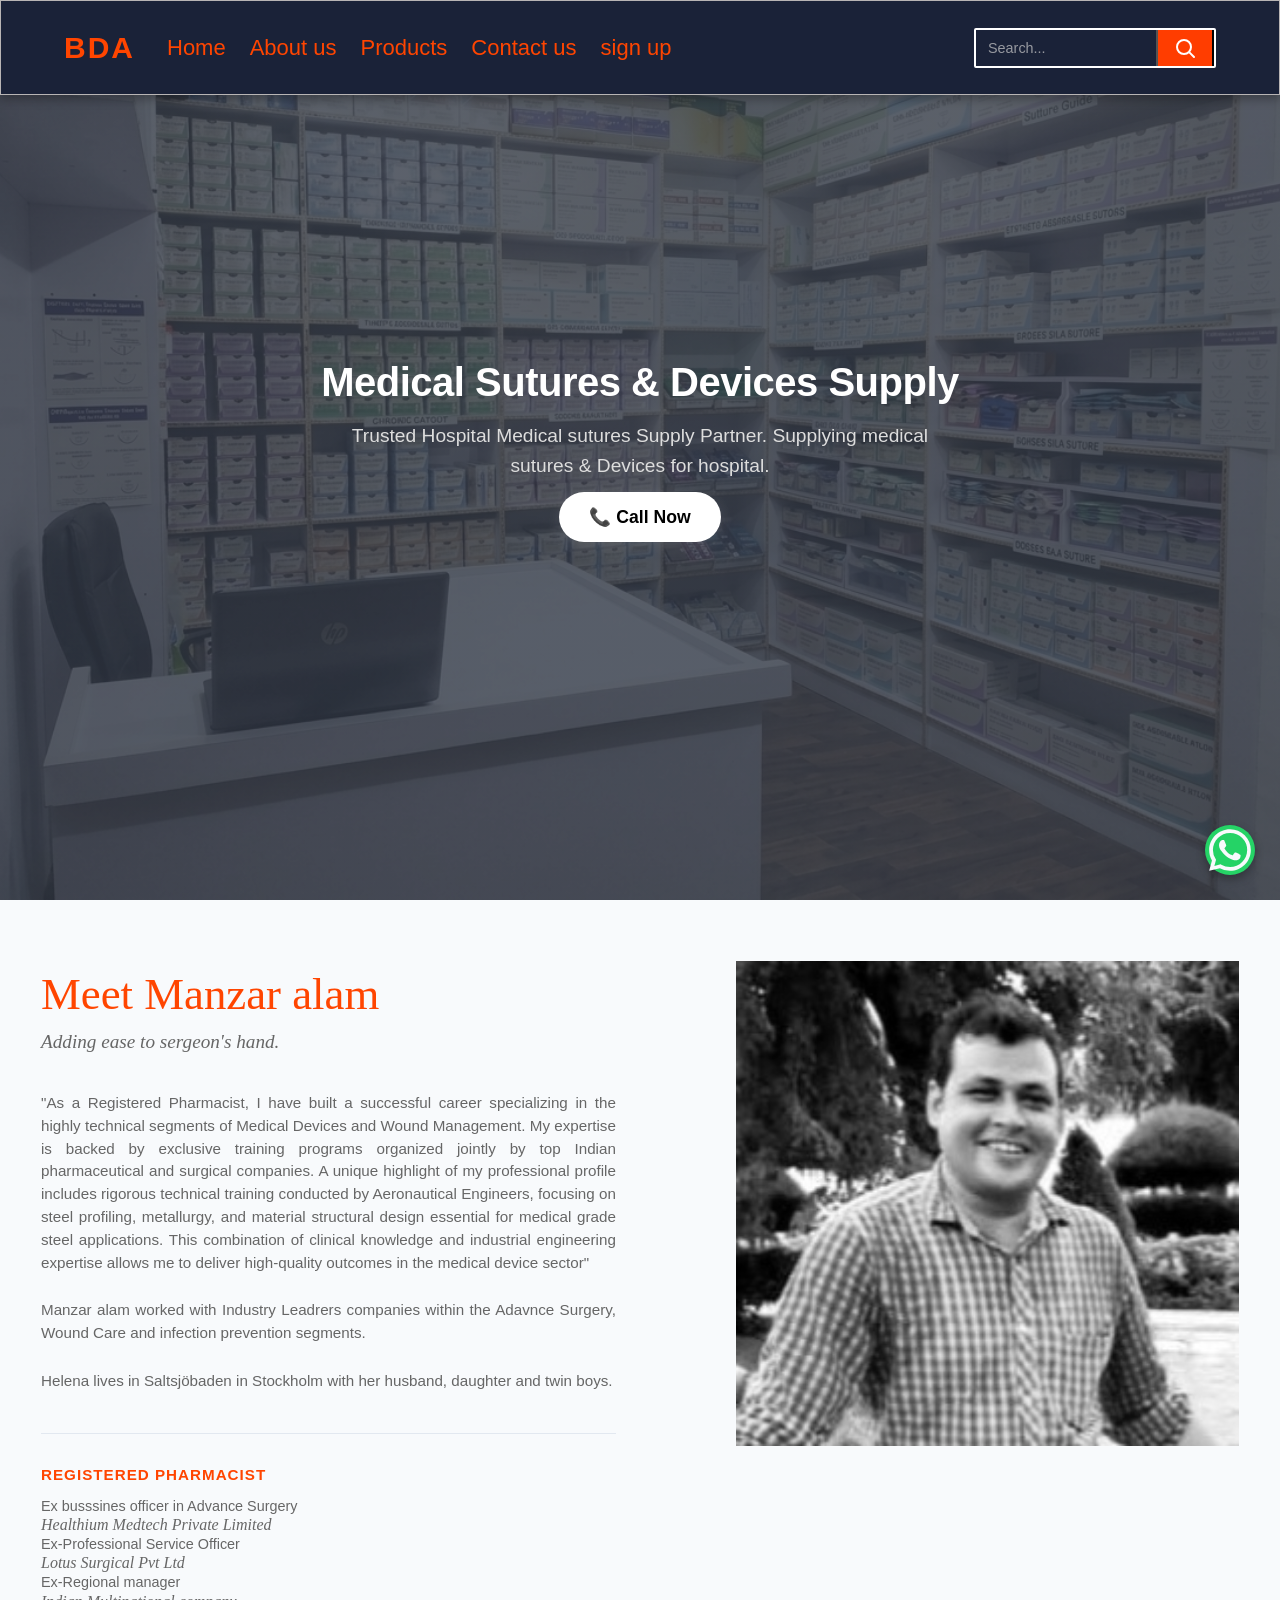
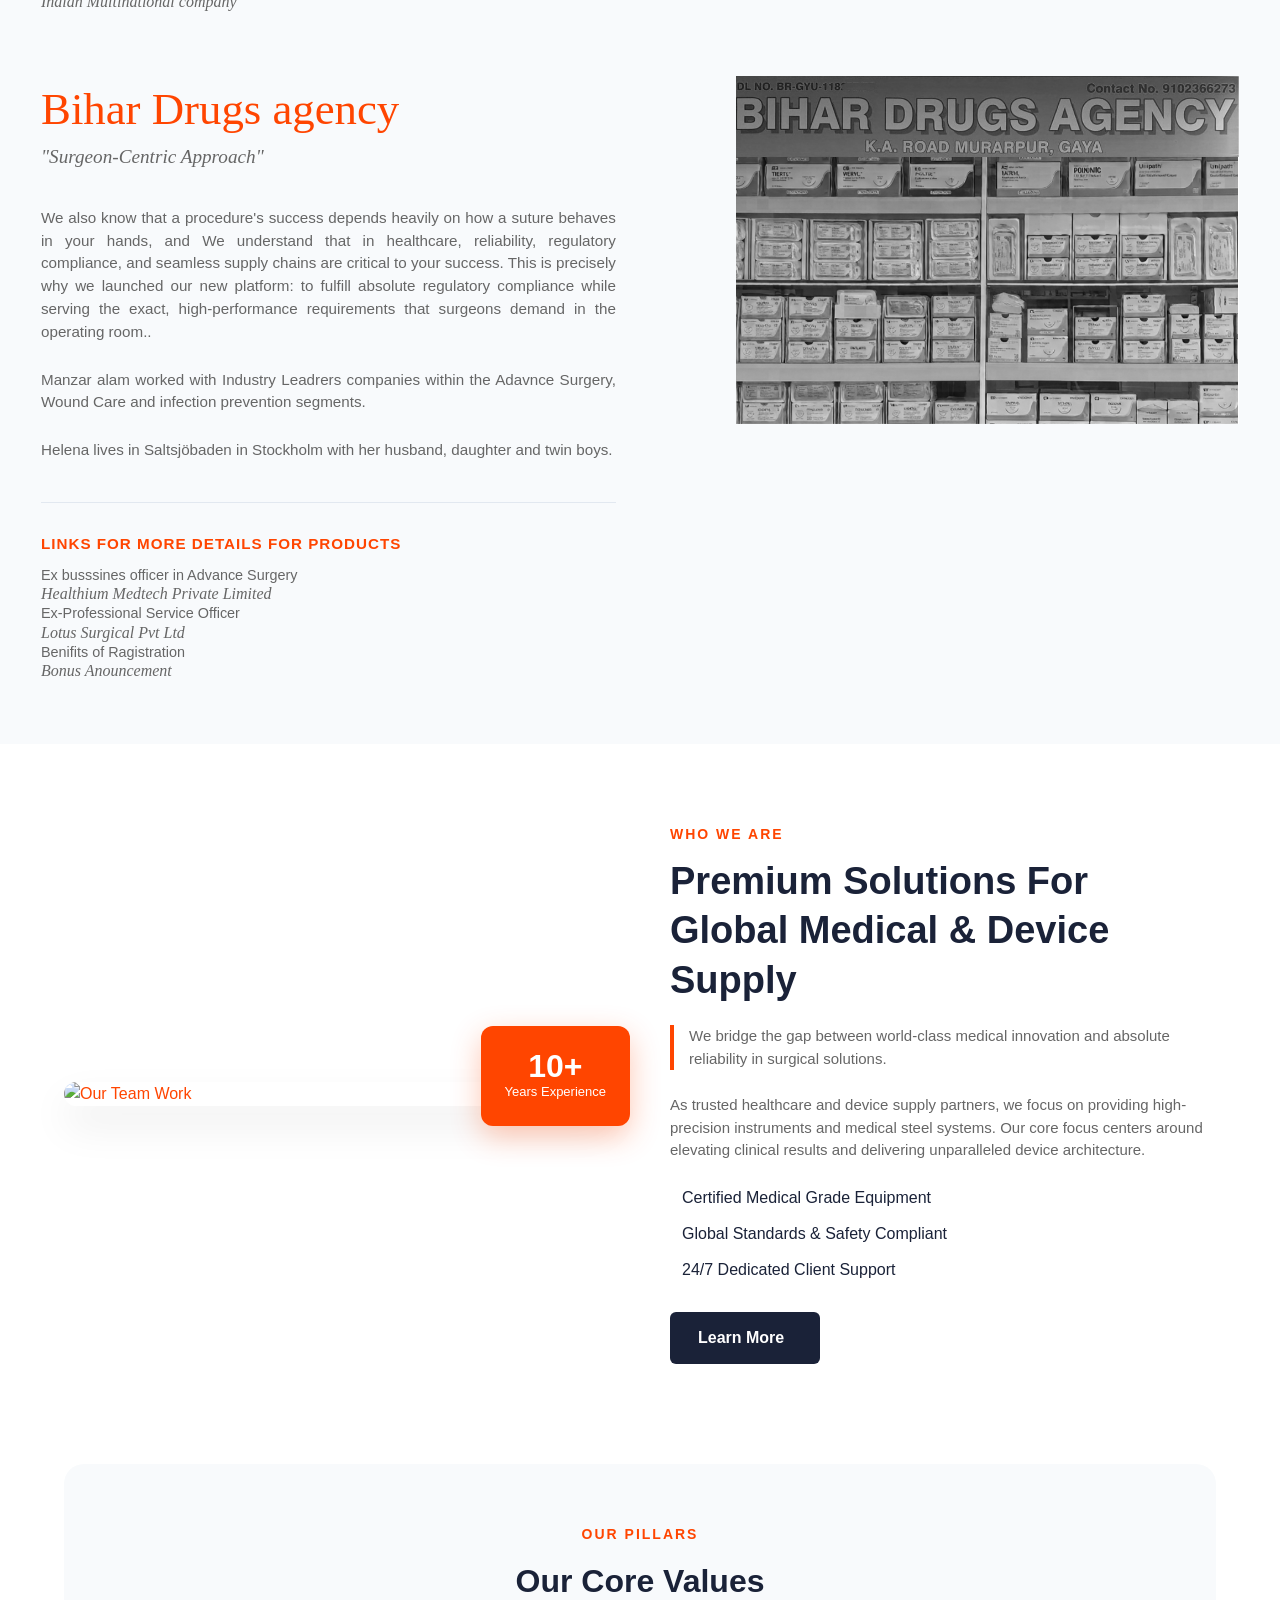
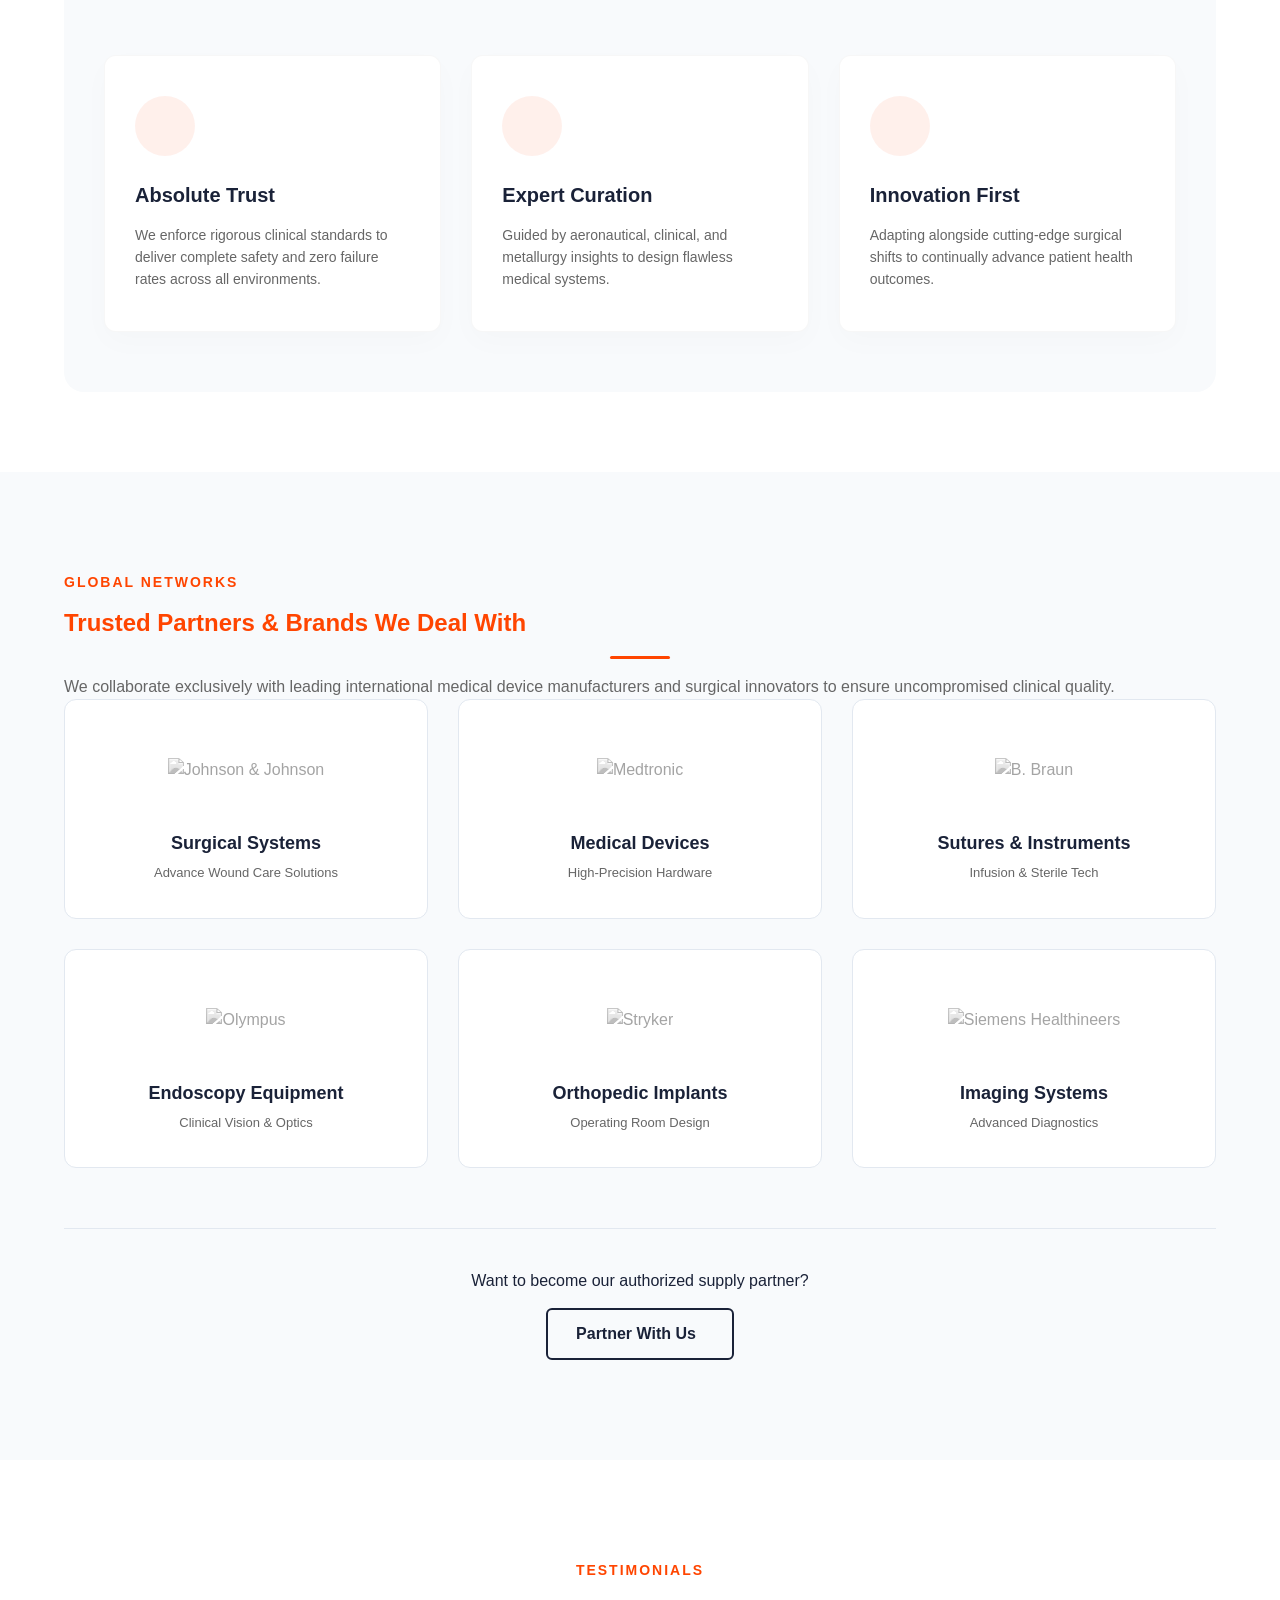
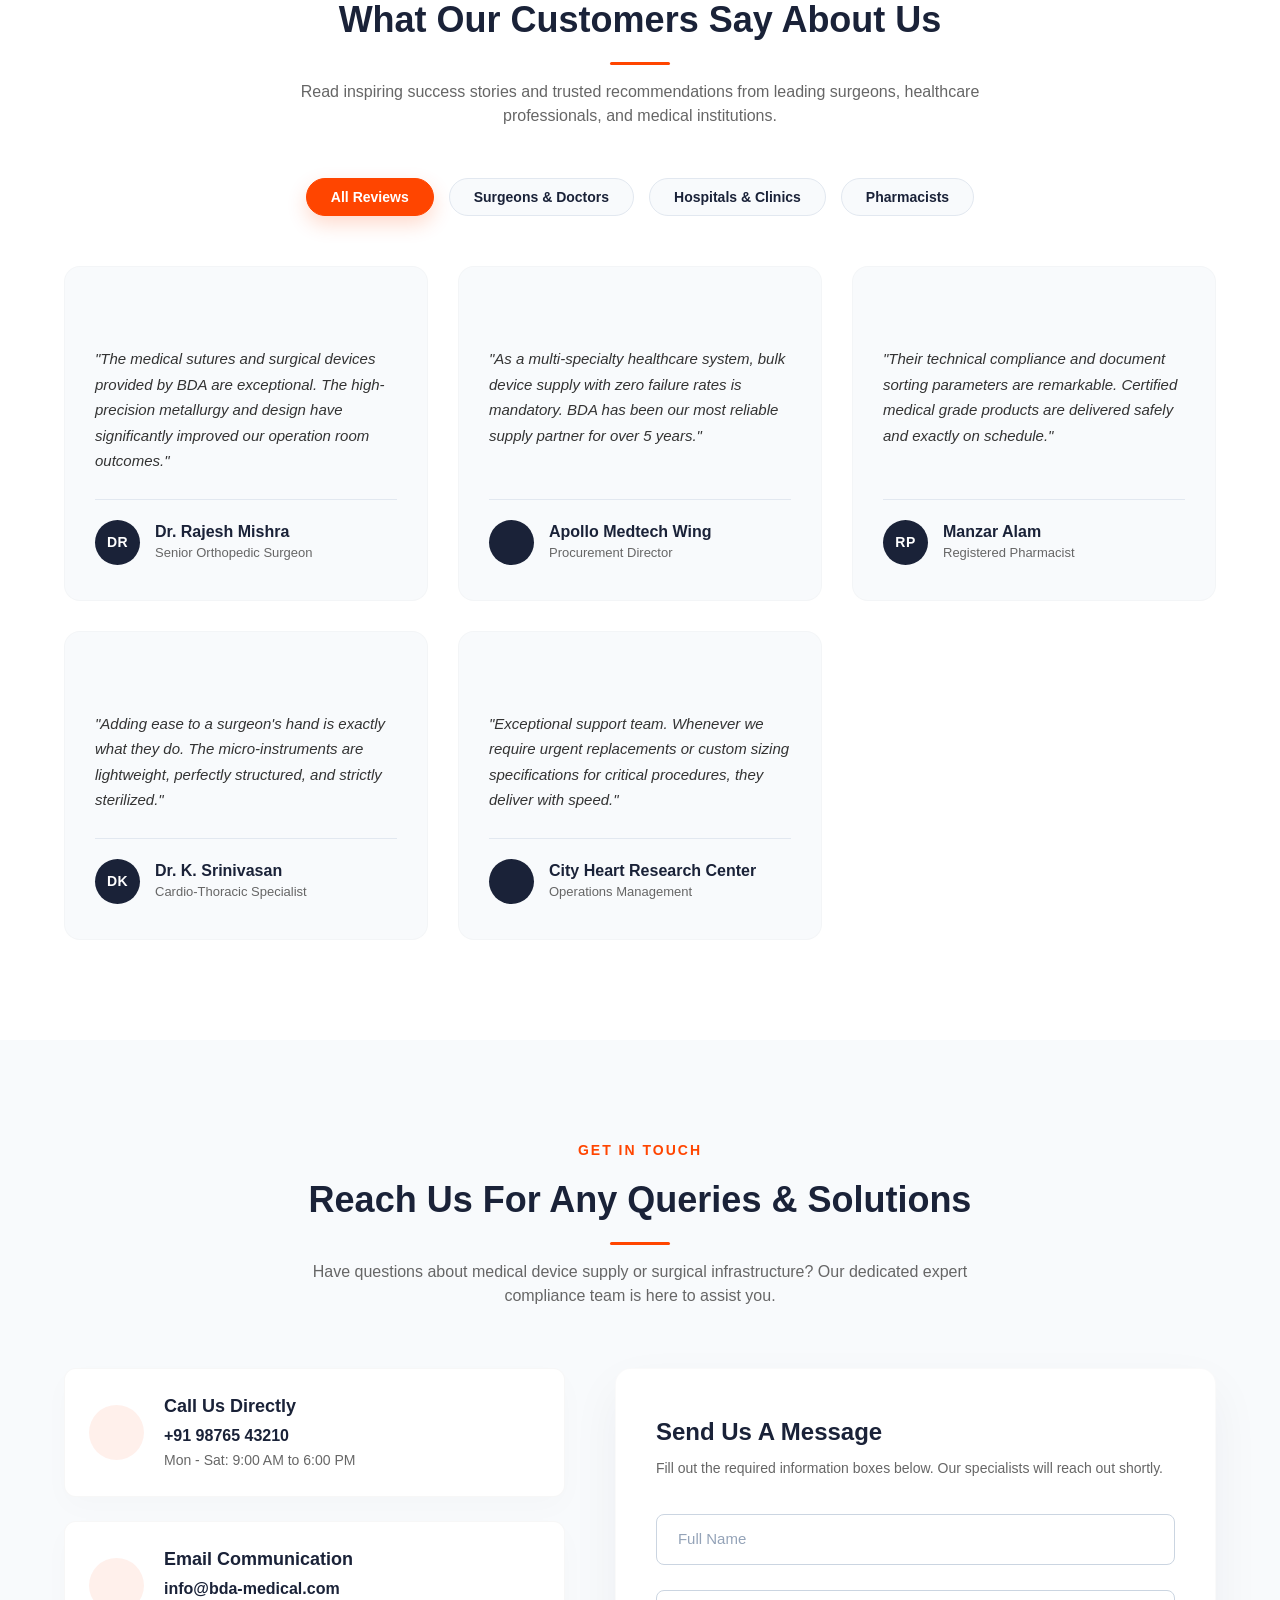
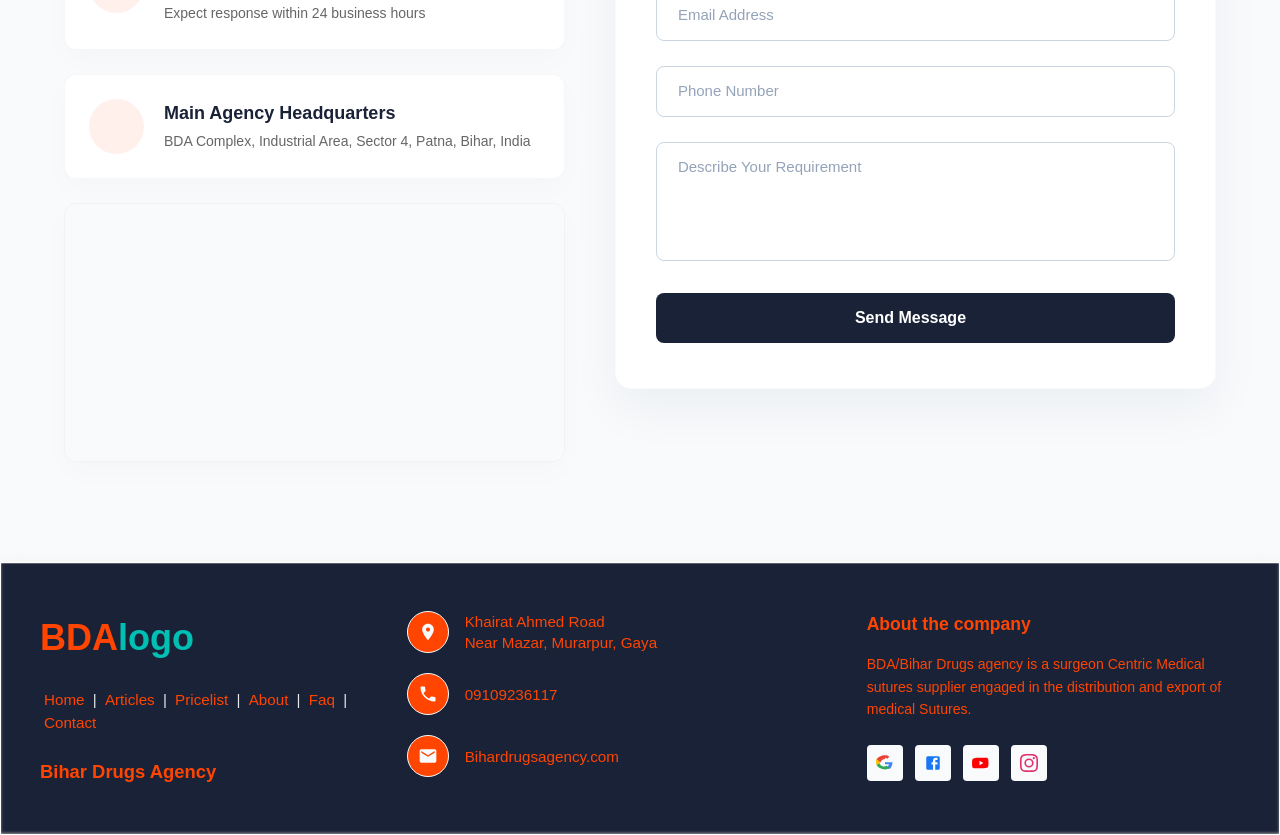
==== commit d71541d5: "Add files via upload" ====
--- a/index.html
+++ b/index.html
@@ -843,10 +843,10 @@
                 <p class="panel-subtitle">Register for a verified medical supply partnership.</p>
                 
                 <form id="signUpForm" enctype="multipart/form-data" autocomplete="off">
-                    <div class="input-label-text">Full Name / Company Name</div>
+                   <!-- <div class="input-label-text">Full Name / Company Name</div>
                     <div class="input-container single-field-mode">
-                        
-                    </div>
+                        <input type="text" placeholder="Full Name / Company Name" required>
+                    </div>-->
 
                     <div class="input-label-text">Mobile or Email ID</div>
                     <div class="input-container single-field-mode">
--- a/style.css
+++ b/style.css
@@ -1,15 +1,26 @@
  :root {
-        --bda-global-nav-color: rgb(112, 112, 112);
-        --ramba-secion-color: yellow;
-        --bg-color: white;
-        --text-main: #111111;
+        --bda-global-nav-color:  #1a2238;
+        --ramba-secion-color: #f9fbfd;
+        --bg-color: #f9fbfd;
+        --text-main: #ff4500;
         --text-muted: #666666;
-        --text-light: #888888;
         --border-color: #eeeeee;
         --font-serif: "Playfair Display", Georgia, serif;
         --font-sans: "Inter", system-ui, -apple-system, sans-serif;
         --container-max-width: 1200px; /* वेबसाइट के मुख्य कंटेंट की अधिकतम चौड़ाई */
-      }
+        --primary-color: #1a2238;   /* Deep Blue Theme */
+        --accent-color: #ff4500;    /* Vibrant Action Orange */
+        --text-dark: #333333;
+        --text-light: #666666;
+        --bg-light: #f9fbfd;
+        --white: #ffffff;
+        --error-red: #ef4444;
+        --success-green: #22c55e;
+        --bda-hamburger: #1a2238;
+        --bda-nav-container: #1a2238;
+        --transition-smooth: all 0.4s cubic-bezier(0.165, 0.84, 0.44, 1);
+}
+
 
       * {
         box-sizing: border-box;
@@ -17,9 +28,9 @@
         padding: 0;
       }
 
-      body {
+      .body {
         font-family: var(--font-sans);
-        background-color: var(--bg-color);
+        background-color: var(--bda-global-nav-color);
         color: var(--text-main);
         line-height: 1.7;
         padding: 0;
@@ -36,14 +47,18 @@
     z-index: 10001 ;
     width: 100% ;
     font-family: var(--font-serif);  
-    border: 1px solid #b8b5b5;  
+    border: 1px solid #b8b5b5; 
+    color: var(--text-light);
+     
 }
 .bda-brand-logo {
-    color: #ffffff ;
+    color: var(--auth-bg-light);
     font-size: 1.75rem ;
     font-weight: 800 ;
     text-decoration: none ;
     letter-spacing: 1px ;
+    
+    
 }
 
 .bda-nav-menu {
@@ -52,15 +67,20 @@
     gap: 1.75rem ;
     margin: 0 ;
     padding: 0 ;
+    color: var(--auth-orange);
+    
 }
 
 .bda-nav-menu a {
-    color: #fff ;
+    color: var(--auth-orange);
     text-decoration: none ;
     font-weight: 500 ;
     font-size: 22px ;
     /*opacity: 0.85 ;*/
     transition: all 0.2s ease ;    
+    background-color: var(--bda-global-nav-color);
+    
+
 }
 
 .bda-nav-menu a:hover, 
@@ -118,75 +138,6 @@
     box-shadow: 0 8px 25px rgba(255,255,255,0.2) ;
     background-color: #f9fafb ;
 }
-/*------footer----------*/
-/* --- 3. Premium 3-Column Footer --- */
-.bda-main-footer {
-    background-color: #5d5d5d ; 
-    color: #e5e7eb ;
-    padding: 4rem 1.5rem 2rem ;
-    border-top: 1px solid rgba(255,255,255,0.1) ;
-    width: 100% ;
-    box-sizing: border-box ;
-}
-
-.bda-footer-grid {
-    max-width: 1200px ;
-    margin: 0 auto ;
-    display: grid ;
-    grid-template-columns: 4fr 4fr 4fr ;
-    gap: 3rem ;
-    box-sizing: border-box ;
-}
-
-.bda-footer-col h3 {
-    color: #ffffff ;
-    font-size: 1.35rem ;
-    margin-bottom: 1.5rem ;
-    font-weight: 700 ;
-}
-
-.bda-logo-green {
-    color: #22c55e ; /* Green Logo Text */
-}
-
-.bda-footer-col p {
-    font-size: 0.95rem ;
-    color: #d1d5db ;
-    margin-bottom: 0.75rem ;
-    line-height: 1.6 ;
-}
-
-.bda-footer-links {
-    list-style: none ;
-    padding: 0 ;
-    margin: 0 ;
-}
-
-.bda-footer-links li {
-    margin-bottom: 0.75rem ;
-}
-
-.bda-footer-links a {
-    color: #d1d5db ;
-    text-decoration: none ;
-    font-size: 0.95rem ;
-    transition: color 0.2s ease ;
-}
-
-.bda-footer-links a:hover {
-    color: #ffffff ;
-}
-
-.bda-footer-bottom {
-    text-align: center ;
-    max-width: 1200px ;
-    margin: 2.5rem auto 0 ;
-    padding-top: 2rem ;
-    border-top: 1px solid rgba(255,255,255,0.1) ;
-    font-size: 0.9rem ;
-    color: #9ca3af ;
-}
-
 /* --- 📱 Smart Responsive Rules --- */
 @media (max-width: 992px) {
     .bda-footer-grid { grid-template-columns: 1fr 1fr ; }
@@ -295,6 +246,7 @@
     margin-right: 2rem ;
     font-size: 30px;
     font-weight: 600;
+    color: var(--accent-color);
 }
 
 .bda-nav-menu {
@@ -304,6 +256,7 @@
     margin: 0 ;
     padding: 0 ;
     flex-grow: 1 ; 
+    
 }
 
 .bda-nav-menu a:hover, 
@@ -341,6 +294,7 @@
     font-size: 0.9rem ;
     outline: none ;
     width: 180px ;
+    
 }
 
 .bda-search-input::placeholder {
@@ -371,12 +325,13 @@
     border: none ;
     cursor: pointer ;
     padding: 0 ;
+    
 }
 
 .bda-hamburger span {
     width: 100% ;
     height: 2.5px ;
-    background-color: #ffffff ;
+    background-color: var(--accent-color) ;
     border-radius: 2px ;
     transition: all 0.3s ease ;
 }
@@ -412,7 +367,7 @@
         display: block ;
         background: transparent ;
         border: none ;
-        color: #ffffff ;
+        color: var(--accent-color) ;
         font-size: 1.25rem ;
         cursor: pointer ;
     }
@@ -448,7 +403,7 @@
         top: 100% ;
         left: 0 ;
         width: 100% ;
-        background-color: #5d5d5d ;
+        background-color: var(--auth-bg-light);
         padding: 0 ;
         gap: 0 ;
         max-height: 0 ;
@@ -559,7 +514,7 @@
 /* ======== BIHAR DRUGS AGENCY (BDA) - NEW bda-global-nav FRAMEWORk STARTS  ========= */
 /* --- 1. Top Navbar Styling --- */
 
-      :root {
+     /* :root {
         --bg-color: ##f9fbfd;
         --text-kain: #111111;
         --text-muted: #666666;
@@ -568,7 +523,7 @@
         --font-serif: "Playfair Display", Georgia, serif;
         --font-sans: "Inter", system-ui, -apple-system, sans-serif;
       }
-
+*/
       * {
         box-sizing: border-box;
         margin: 0;
@@ -617,7 +572,7 @@
 
       /* Responsive Layout Framework */
       .kain-container {
-        padding: 15px;
+        padding: 1px;
         max-width: 1200px;
         margin: 60px auto;
         display: grid;
@@ -736,18 +691,18 @@
     font-family: 'Poppins', sans-serif;
 }
 
-:root {
-    --primary-color: #1a2238;   /* Dark Blue - Jo aapke bda-global-nav ka color hai */
-    --accent-color: #ff4500;    /* Premium Orange - Jo aapke search button ka hai */
+/*:root {
+    --primary-color: #1a2238;   /* Dark Blue - Jo aapke bda-global-nav ka color hai *
+    --accent-color: #ff4500;    * Premium Orange - Jo aapke search button ka hai *
     --text-dark: #333333;
     --text-light: #666666;
     --bg-light: #f9fbfd;
     --white: #ffffff;
-}
+}*/
 
 body {
-    background-color: var(--white);
-    color: var(--text-dark);
+    background-color: var(--auth-bg-light);
+    color: var(--auth-orange);
     line-height: 1.6;
 }
 
@@ -999,16 +954,20 @@
  /*-- ===============About Core values Page Ends=========================--*/
  /*-- ===============About Brands we deal with page starts==================*/
  /* --- Global Theme Sync (Agar pehle se bani hai to duplicate na karein) --- */
-:root {
-    --primary-color: #1a2238;   /* Dark Blue - Jo aapke bda-global-nav ka color hai */
-    --accent-color: #ff4500;    /* Premium Orange */
+/*:root {
+    --primary-color: #1a2238;   /* Dark Blue - Jo aapke bda-global-nav ka color hai *
+    --accent-color: #ff4500;    * Premium Orange *
     --text-dark: #333333;
     --text-light: #666666;
     --bg-light: #f8fafc;
     --white: #ffffff;
     --border-color: #e2e8f0;
-}
-
+}*/
+body {
+    background-color: var(--auth-bg-light);
+    color: var(--auth-orange);
+    line-height: 1.6;
+}
 .container {
     max-width: 1200px;
     margin: 0 auto;
@@ -1179,9 +1138,9 @@
  /*-- ===============About Brands we deal with page starts==================*/
   /*-- ======================Reach Us page Ends ==========================--*/
   /* --- Core Styling Architecture & Variable Palette --- */
-:root {
-    --primary-color: #1a2238;   /* Deep Blue Theme */
-    --accent-color: #ff4500;    /* Vibrant Action Orange */
+/*:root {
+    --primary-color: #1a2238;   /* Deep Blue Theme *
+    --accent-color: #ff4500;    /* Vibrant Action Orange *
     --text-dark: #333333;
     --text-light: #666666;
     --bg-light: #f9fbfd;
@@ -1189,8 +1148,12 @@
     --error-red: #ef4444;
     --success-green: #22c55e;
     --transition-smooth: all 0.4s cubic-bezier(0.165, 0.84, 0.44, 1);
-}
-
+}*/
+body {
+    background-color: var(--auth-bg-light);
+    color: var(--auth-orange);
+    line-height: 1.6;
+}
 .container {
     max-width: 1200px;
     margin: 0 auto;
@@ -1360,7 +1323,7 @@
     padding: 0 6px;
     color: #94a3b8;
     font-size: 15px;
-    pointer-events: none;
+    pointer-events: auto;
     transition: var(--transition-smooth);
 }
 
@@ -1481,6 +1444,11 @@
 }
   /*-- ======================Reach Us page Ends ==========================--*/
   /*==========Floating WhatsApp & Map Button Starts==============*/
+  body {
+    background-color: var(--auth-bg-light);
+    color: var(--auth-orange);
+    line-height: 1.6;
+}
   .floating-contact-panel {
     position: fixed;
     bottom: 25px;       /* Screen ke bottom se distance */
@@ -1499,7 +1467,7 @@
     display: flex;
     align-items: center;
     justify-content: center;
-    color: white;
+    color: var(--auth-bg-light);
     box-shadow: 0 4px 10px rgba(0, 0, 0, 0.3);
     transition: transform 0.3s ease, box-shadow 0.3s ease;
     text-decoration: none;
@@ -1566,21 +1534,21 @@
         width: 70px;     /* बटन का साइज */
         height: 70px;
         z-index: 2000;    /* ताकि यह बाकी कंटेंट के ऊपर तैरता रहे */
-        background: #ffffff;
+        background: var(--auth-bg-light);
         border-radius: 25px;
         box-shadow: 0 4px 15px rgba(0,0,0,0.2);
         padding: 5px;
         transition: transform 0.2s ease;  
         width: 50px;
         height: 50px;
-        background: #ffffff;
+        background: var(--auth-bg-light);
         border-radius: 50% 50% 50% 0;
         transform: rotate(-45deg);
         display: flex;
         justify-content: center;
         transition: transform 0.2s ease;   
         align-items: center; 
-        border-color: #0408fa;
+        border-color: var(--accent-color);
     }
     /* बटन के अंदर आपकी भेजी हुई मैप इमेज सेट करना */
     .mobile-map-btn img {
@@ -1601,7 +1569,7 @@
         left: 0;
         width: 100%;
         height: 100%;
-        background-color: rgba(0, 0, 0, 0.8); /* पीछे का बैकग्राउंड डार्क करेगा */
+        background-color: var(--accent-color); /* पीछे का बैकग्राउंड डार्क करेगा */
         z-index: 2000; /* सबसे ऊपर दिखेगा */
         justify-content: center;
         align-items: center;
@@ -1610,7 +1578,7 @@
 
     .map-modal-content {
         position: relative;
-        background-color: #fff;
+        background-color: var(--auth-bg-light);
         padding: 10px;
         border-radius: 12px;
         max-width: 90%;
@@ -1630,7 +1598,7 @@
         position: absolute;
         bottom: -35px;
         right: -7px;
-        color: #fff;
+        color: var(--auth-bg-light);
         font-size: 35px;
         font-weight: bold;
         cursor: pointer;
@@ -1638,7 +1606,7 @@
 }
 /*==========Floating WhatsApp & Map Ends==============*/
 /*==========Footer page starts========================*/
-:root {
+/*:root {
             --primary: #2563eb;
             --primary-hover: #1d4ed8;
             --success: #16a34a;
@@ -1650,7 +1618,7 @@
             --border-color: #e5e7eb;
             --radius: 12px;
             --transition: all 0.2s cubic-bezier(0.4, 0, 0.2, 1);
-        }
+        }*/
          * {
             box-sizing: border-box;
             margin: 0;
@@ -1658,7 +1626,7 @@
         }
         body {
             font-family: -apple-system, BlinkMacSystemFont, "Segoe UI", Roboto, Helvetica, Arial, sans-serif;
-            background-color: var(--bg-body);
+            background-color: var(--auth-bg-light);
             color: var(--text-main);
             line-height: 1.5;
             padding: 0px 0px;
@@ -1667,7 +1635,7 @@
 
 
 .bda-f-main-footer {
-    background-color: #5d5d5d; 
+    background-color: var(--bda-global-nav-color); 
     /*--- color bad me karenge 1 oct-- Deep dark base color with a sharp, glossy light reflection reflection *
     background: linear-gradient(
     90deg, 
@@ -1686,7 +1654,7 @@
     
   border: 1px solid #ffffff;
 
-    color: #ffffff ;
+    color: var(--accent-color) ;
     padding: 3rem 1.5rem ;
     font-family: -apple-system, BlinkMacSystemFont, "Segoe UI", Roboto, Arial, sans-serif ;
     width: 100% ;
@@ -1711,7 +1679,7 @@
     font-size: 2.25rem ;
     font-weight: 700 ;
     margin-bottom: 1.5rem ;
-    color: #ffffff ;
+    color: var(--accent-color) ;
 }
 
 .bda-f-logo-cyan {
@@ -1725,7 +1693,7 @@
 }
 
 .bda-f-quick-links a {
-    color: #ffffff ;
+    color: var(--accent-color);
     text-decoration: none ;
     margin: 0 4px ;
     transition: opacity 0.2s ;
@@ -1738,7 +1706,7 @@
 .bda-f-brand-name {
     font-size: 1.15rem ;
     font-weight: 700 ;
-    color: #ffffff ;
+    color: var(--accent-color) ;
 }
 
 /*---Contact Info with Custom SVG Icons)-----*/
@@ -1757,42 +1725,40 @@
 .bda-f-icon-circle {
     width: 42px ;
     height: 42px ;
-    background-color: #3e3e3e ; 
+    background-color: var(--auth-bg-light); 
     /* Deep dark base color with a sharp, glossy light reflection reflection */
-    background: linear-gradient(
+    /*background: linear-gradient(
     90deg, 
     #fffefe65 100%, 
     #ffe9e9 100%, 
     #ebebff 100%, 
     #ebe5e5 100%, 
-    #c2d6e4 100%
-  );
+    #c2d6e4 100%*/
+    background: var(--accent-color);
   
   /* Multi-layered shadows: inner glow for depth, sharp outer drop shadow */
   box-shadow: 
-    inset 0 1px 0 rgba(253, 251, 251, 0.219), 
-    inset 0 -1px 3px rgba(180, 177, 177, 0.8),
-    0 4px 15px rgba(235, 231, 231, 0.6);
-    
-  border: 1px solid #ffffff;
-
-    border-radius: 50% ;
-    display: flex ;
-    align-items: center ;
-    justify-content: center ;
+    var(--auth-bg-light);
+    
+  border: 1px solid var(--auth-bg-light);
+
+    border-radius: 50%;
+    display: flex;
+    align-items: center;
+    justify-content: center;
     flex-shrink: 0 ;
 }
 
 .bda-f-icon-circle svg {
     width: 20px ;
     height: 20px ;
-    fill: #ffffff ;
+    fill: var(--auth-bg-light);
 }
 
 .bda-f-info-text {
     font-size: 0.95rem ;
     line-height: 1.4 ;
-    color: #f3f4f6 ;
+    color: var(--accent-color);
 }
 
 /*------About Company Sociel Media block-----*/
@@ -1800,13 +1766,13 @@
     font-size: 1.1rem ;
     font-weight: 700 ;
     margin-bottom: 1rem ;
-    color: #ffffff ;
+    color: var(--accent-color);
 }
 
 .bda-f-about-text {
     font-size: 0.88rem ;
     line-height: 1.6 ;
-    color: #e5e7eb ;
+    color: var(--accent-color);
     margin-bottom: 1.5rem ;
 }
 
@@ -1818,7 +1784,7 @@
 .bda-f-social-box {
     width: 36px ;
     height: 36px ;
-    background-color: #ffffff ; /* Sociel icon White box */
+    background-color: var(--auth-bg-light); /* Sociel icon White box */
     border-radius: 4px ;
     display: flex ;
     align-items: center ;
@@ -1829,20 +1795,23 @@
 
 .bda-f-social-box:hover {
     transform: translateY(-3px) ;
+    
 }
 
 .bda-f-social-box svg {
     width: 18px ;
     height: 18px ;
-    fill: #5d5d5d ; /* Inbox colo */
+    fill: var(--accent-color) ; /* Inbox colo */
 }
 
 /* --- 📱 2.Mobile & tablet responsive --- */
 @media (max-width: 768px) {
-    body .bda-f-footer-container {
+    body .bda-f-footer-container  {
         grid-template-columns: 1fr ; /* 1 column Layot */
         gap: 3rem ;
         text-align: center ; /* All items align centre */
+        
+
     }
 
     body .bda-f-info-row {
@@ -3058,7 +3027,7 @@
     .auth-overlay .close-modal-btn {
         color: #ffffff ;
         right: 15px ;
-        top: 12px ;
+        top: 80px ;
         font-size: 2.2rem ;
     }
 }
